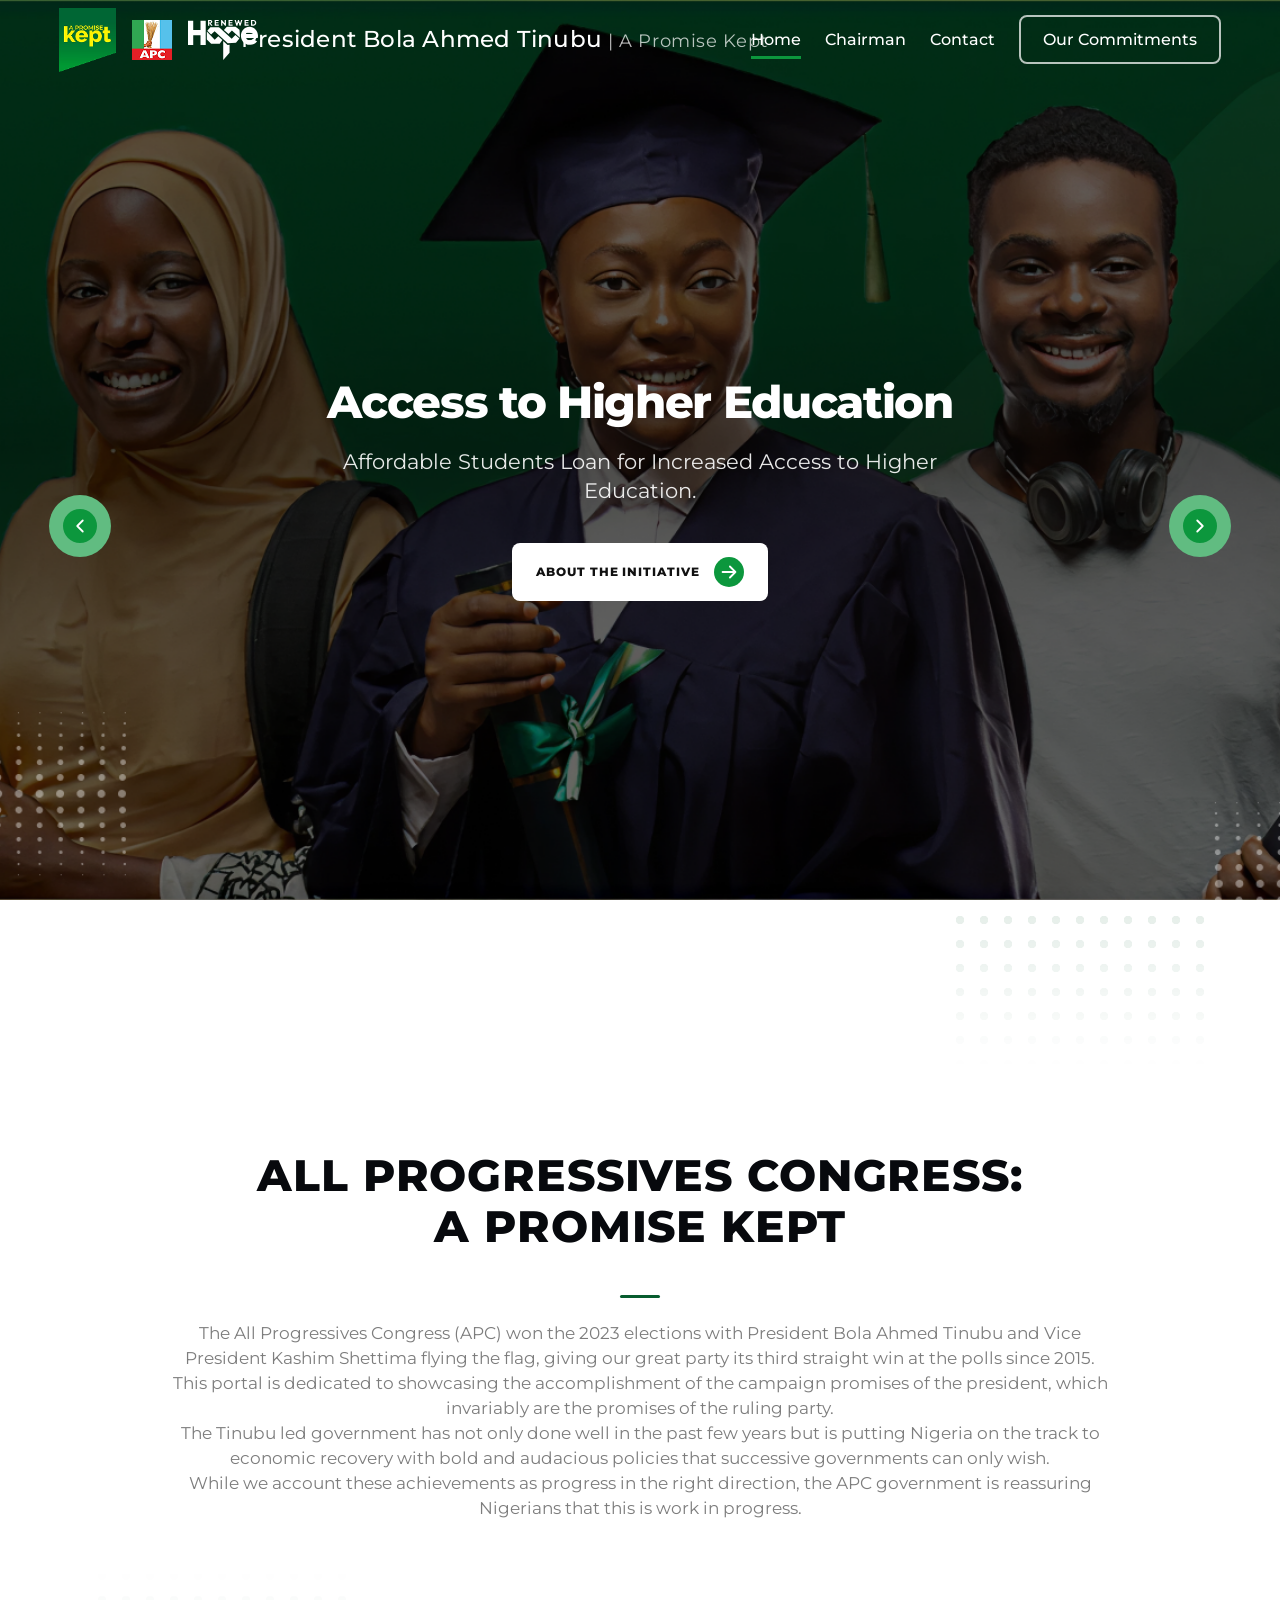
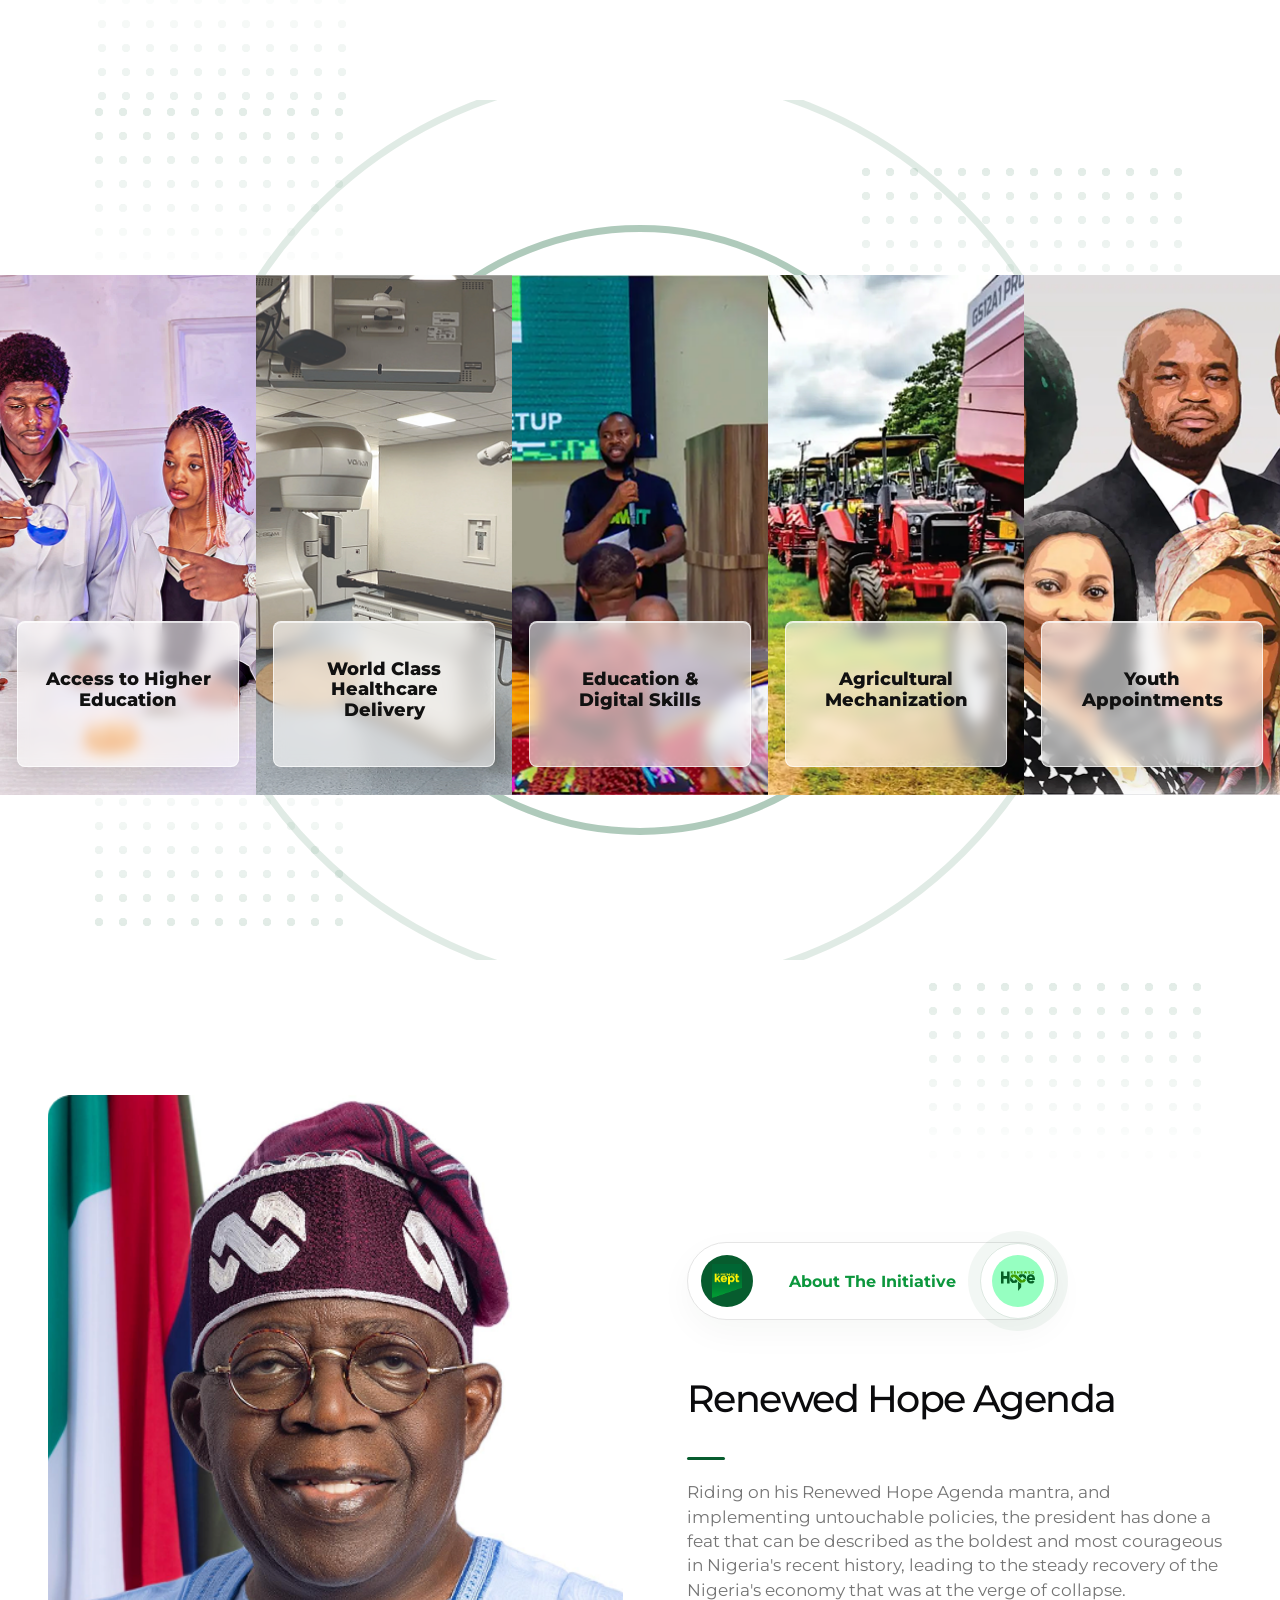
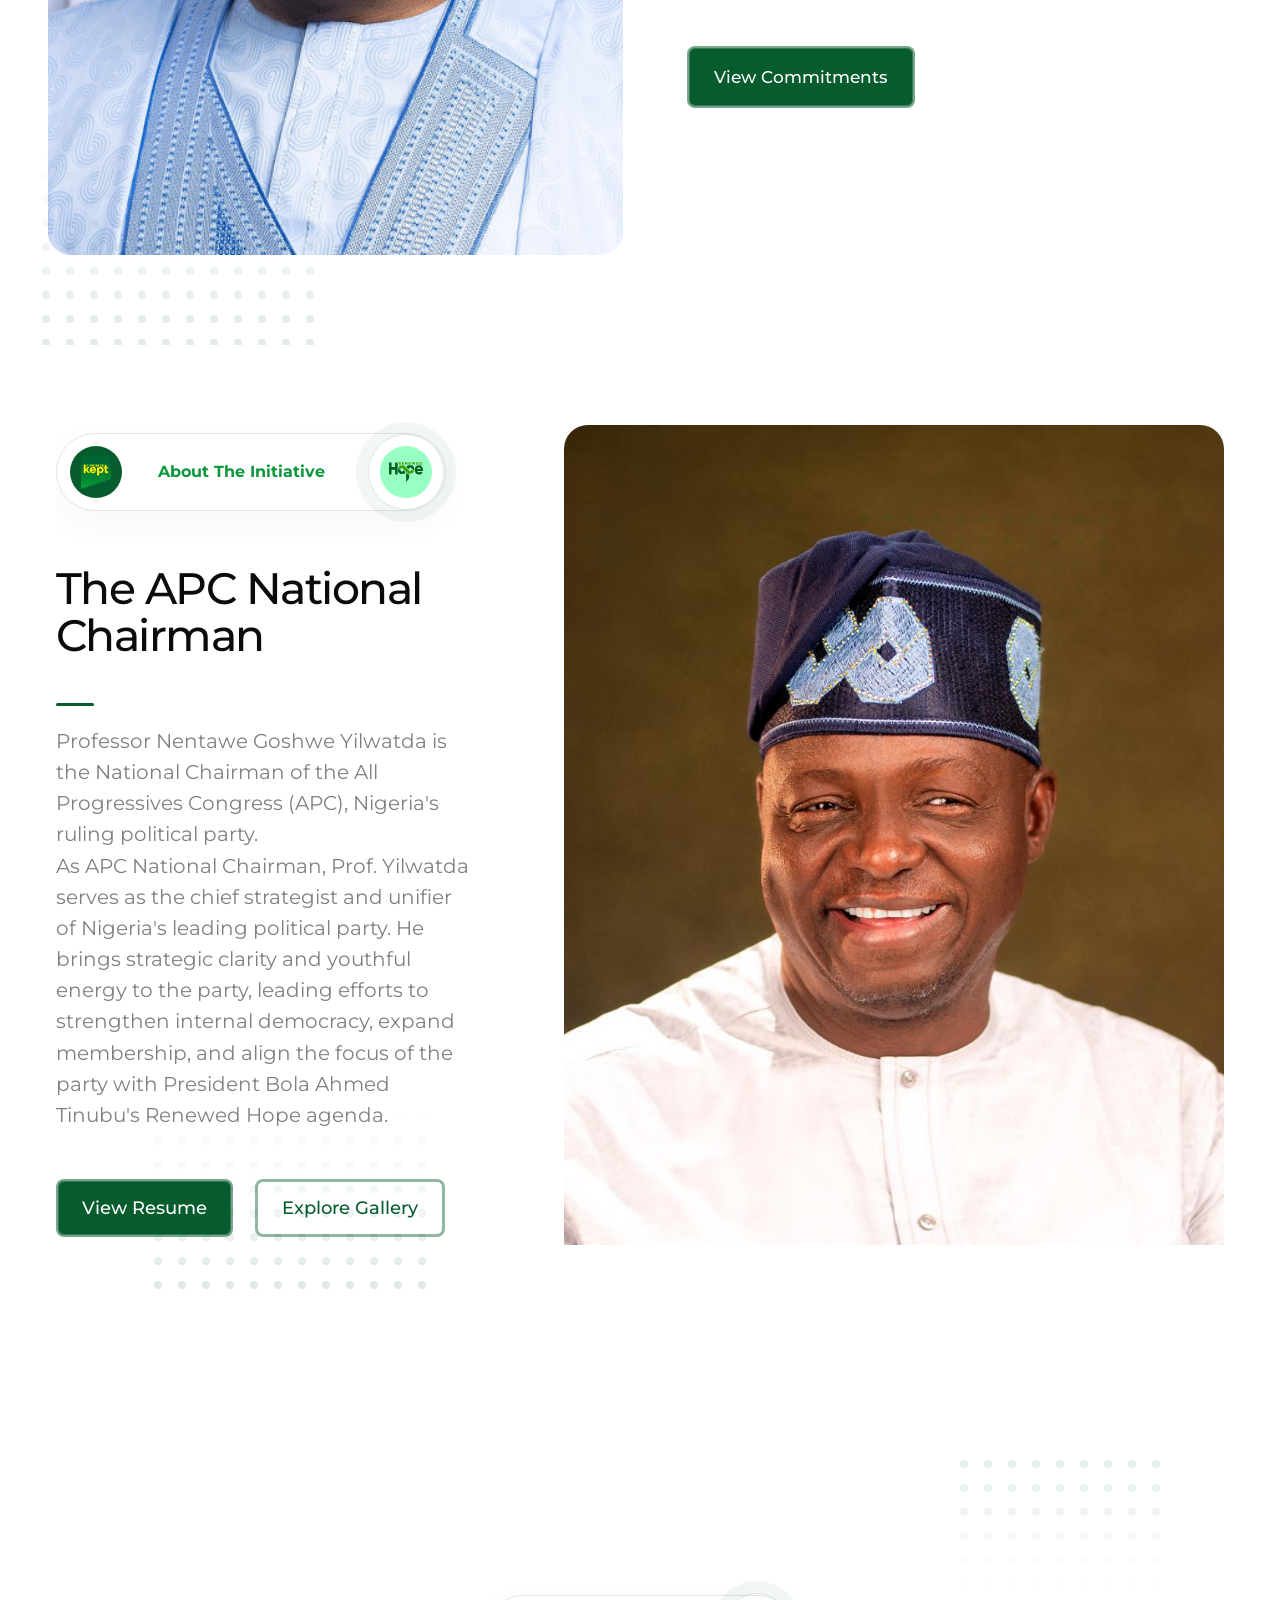
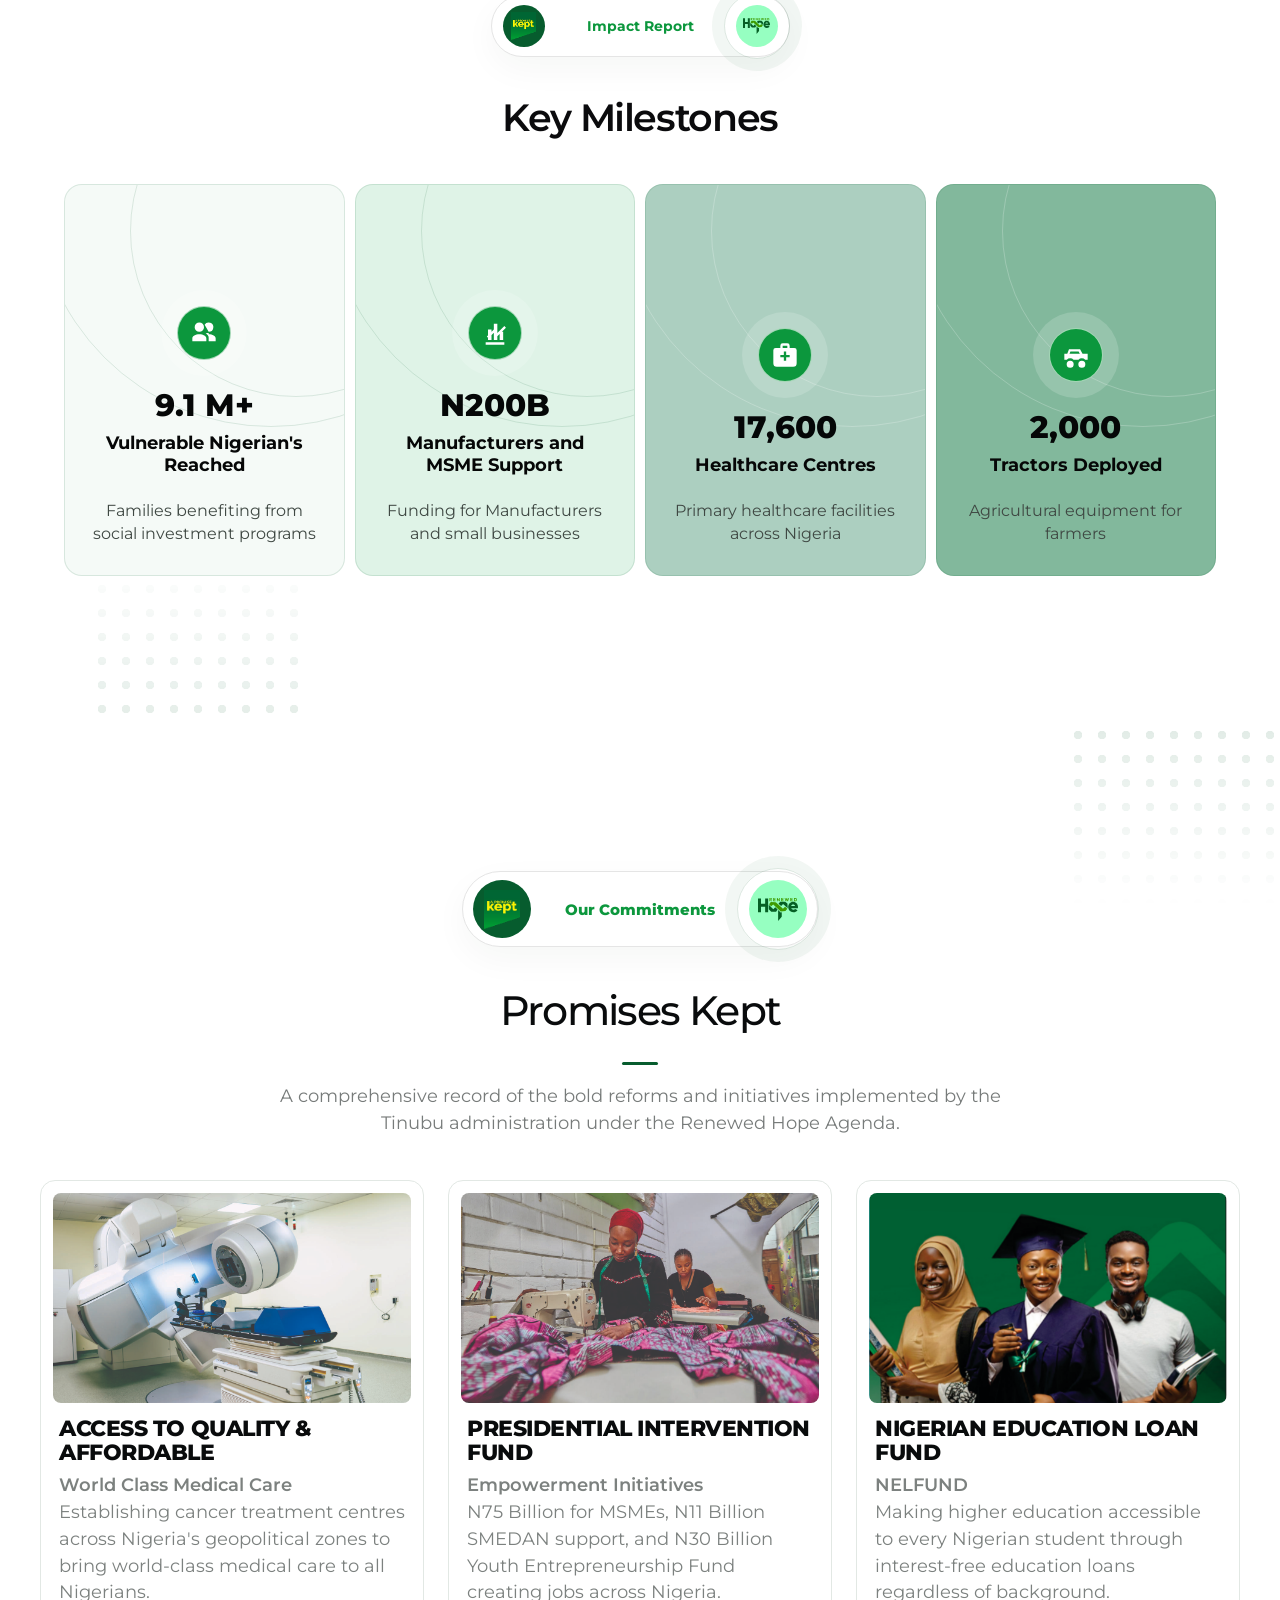
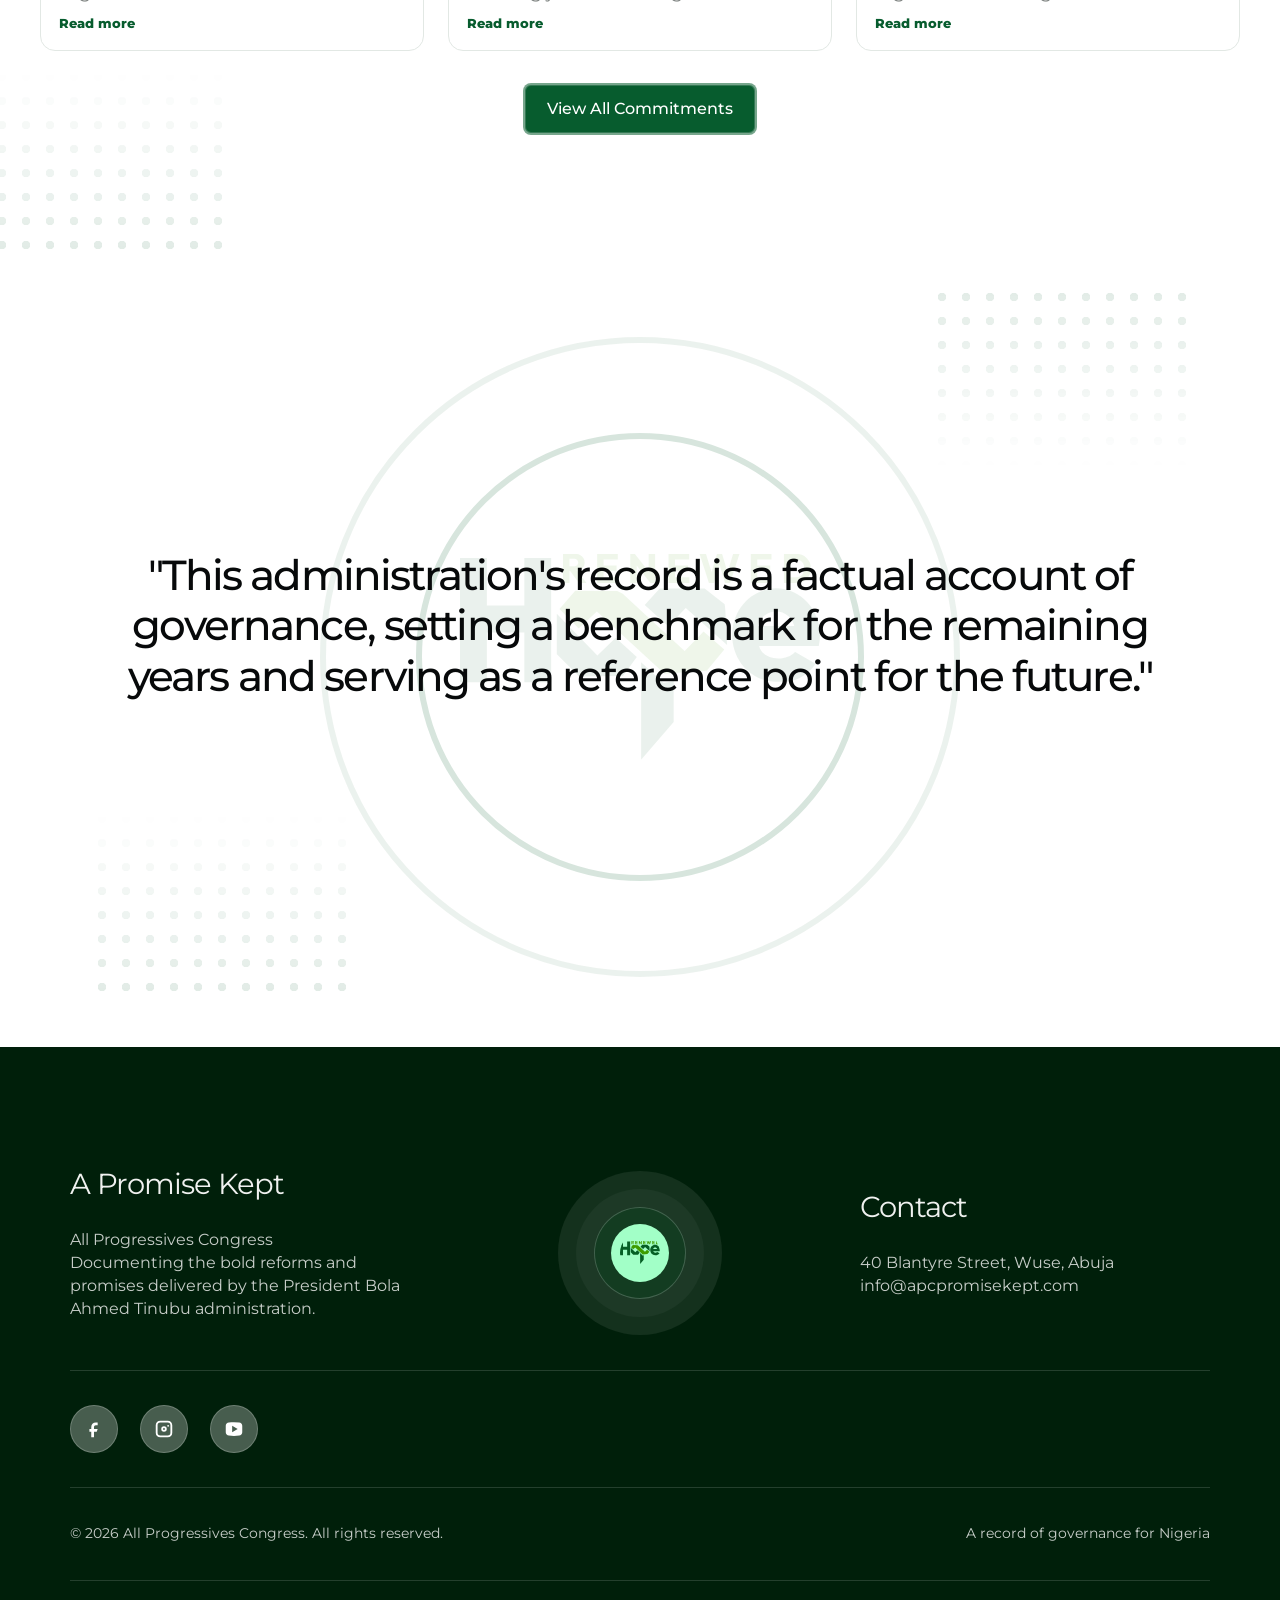
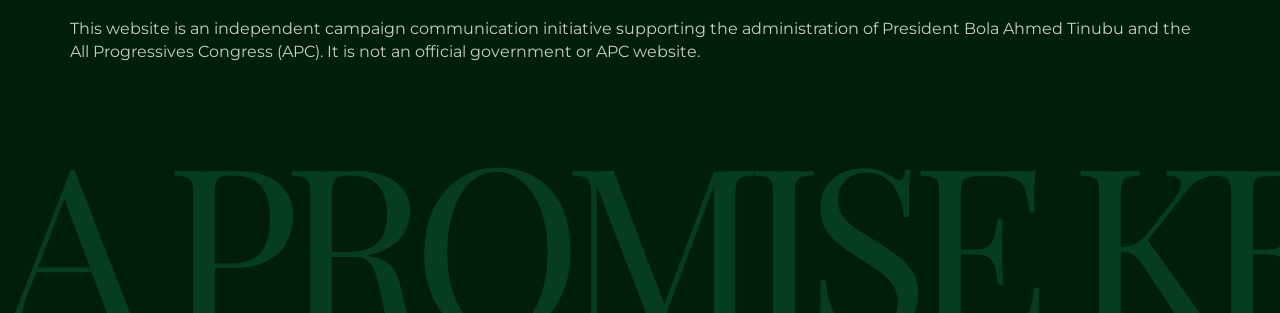
==== index.html @ 850dcc21 "Add cache-busting version query strings to CSS and JS references" ====
<!DOCTYPE html>
<html lang="en">
<head>
  <meta charset="UTF-8">
  <meta name="viewport" content="width=device-width, initial-scale=1.0">
  <title>APC Promise Kept | Tinubu Renewed Hope Agenda</title>
  <meta name="description" content="President Bola Tinubu's Renewed Hope Agenda: documenting APC government reforms, fulfilled campaign promises, and Nigeria governance achievements.">
  <meta name="keywords" content="APC Promise Kept, Renewed Hope Agenda achievements, Tinubu promises kept, APC achievements, Tinubu administration achievements, Bola Tinubu reforms, Nigeria governance achievements, campaign promises fulfilled Nigeria, APC government reforms, progress under Renewed Hope Agenda">
  <meta name="robots" content="index, follow">
  <meta name="author" content="All Progressives Congress">
  <link rel="canonical" href="https://apcpromisekept.com/">
  <meta property="og:type" content="website">
  <meta property="og:site_name" content="APC Promise Kept">
  <meta property="og:title" content="APC Promise Kept | Tinubu Renewed Hope Agenda">
  <meta property="og:description" content="President Bola Tinubu's Renewed Hope Agenda: documenting APC government reforms, fulfilled campaign promises, and Nigeria governance achievements.">
  <meta property="og:url" content="https://apcpromisekept.com/">
  <meta property="og:image" content="https://apcpromisekept.com/assets/images/apromiseimg-1.png">
  <meta name="twitter:card" content="summary_large_image">
  <meta name="twitter:title" content="APC Promise Kept | Tinubu Renewed Hope Agenda">
  <meta name="twitter:description" content="President Bola Tinubu's Renewed Hope Agenda: documenting APC government reforms, fulfilled campaign promises, and Nigeria governance achievements.">
  <meta name="twitter:image" content="https://apcpromisekept.com/assets/images/apromiseimg-1.png">
  <link rel="preconnect" href="https://fonts.googleapis.com">
  <link rel="preconnect" href="https://fonts.gstatic.com" crossorigin>
  <link href="https://fonts.googleapis.com/css2?family=Playfair+Display:wght@700;900&family=Montserrat:wght@400;500;600;700;800;900&display=swap" rel="stylesheet">
  <link rel="icon" type="image/png" href="assets/images/apromiseimg-1.png">
  <link rel="stylesheet" href="styles.css?v=2">
  <script type="application/ld+json">
  {
    "@context": "https://schema.org",
    "@graph": [
      {
        "@type": "Organization",
        "name": "All Progressives Congress",
        "alternateName": "APC",
        "url": "https://apcpromisekept.com",
        "logo": "https://apcpromisekept.com/assets/images/apc-logo-1.png",
        "description": "Nigeria's ruling party implementing the Renewed Hope Agenda under President Bola Ahmed Tinubu.",
        "sameAs": [
          "https://web.facebook.com/profile.php?id=61577460725986",
          "https://www.instagram.com/apcpromisekept/",
          "https://www.youtube.com/@apcpromisekept/videos"
        ]
      },
      {
        "@type": "WebSite",
        "name": "APC Promise Kept",
        "url": "https://apcpromisekept.com",
        "description": "Documenting APC government reforms, Tinubu administration achievements, and progress under the Renewed Hope Agenda."
      }
    ]
  }
  </script>
</head>
<body class="home-page">
  <header class="site-header">
    <a class="brand" href="index.html" aria-label="A Promise Kept home">
      <img src="assets/images/apromiseimg-1.png" alt="A Promise Kept">
      <img src="assets/images/apc-logo-1.png" alt="APC">
      <img src="assets/images/renewed%20hope.svg" alt="Renewed Hope">
    </a>
    <a class="header-title" href="index.html">President Bola Ahmed Tinubu <span>| A Promise Kept</span></a>
    <button class="menu-toggle" type="button" aria-label="Open menu" aria-expanded="false">
      <span></span><span></span><span></span>
    </button>
    <nav class="site-nav" aria-label="Primary navigation">
      <a class="active" href="index.html">Home</a>
      <a href="chairman.html">Chairman</a>
      <a href="contact.html">Contact</a>
      <a class="nav-cta" href="commitments.html">Our Commitments</a>
    </nav>
  </header>

  <main>
    <section class="hero home-hero" aria-label="Featured commitments">
      <div class="slider-track">
        <article class="hero-slide active" data-title="Access to Higher Education" data-subtitle="Affordable Students Loan for Increased Access to Higher Education." data-image="assets/images/slider/slider1.png"></article>
        <article class="hero-slide" data-title="Support for Enterprise Growth" data-subtitle="Expanding economic inclusion through MSME and youth empowerment initiatives." data-image="assets/images/slider/slider2.png"></article>
        <article class="hero-slide" data-title="3MTT" data-subtitle="Generating a pipeline of technical talents with the aim of creating 3 Million jobs to power our digital economy and position Nigeria as a net talent exporter." data-image="assets/images/slider/slider3.png"></article>
        <article class="hero-slide" data-title="National Road Infrastructure" data-subtitle="₦300 billion driving legacy superhighways, 260+ emergency palliatives, and bridge reconstructions across Nigeria." data-image="assets/images/slider/slider4.png"></article>
      </div>
      <button class="slider-arrow slider-prev" type="button" aria-label="Previous slide">
        <svg viewBox="0 0 24 24" aria-hidden="true"><path d="M15 18 9 12l6-6"/></svg>
      </button>
      <button class="slider-arrow slider-next" type="button" aria-label="Next slide">
        <svg viewBox="0 0 24 24" aria-hidden="true"><path d="m9 6 6 6-6 6"/></svg>
      </button>
      <div class="scroll-cue" aria-hidden="true">
        <svg class="scroll-cue-chevron" viewBox="0 0 24 24" aria-hidden="true"><path d="M6 9l6 6 6-6"/></svg>
      </div>

      <div class="hero-slider-content">
        <h1 id="hero-title">Access to Higher Education</h1>
        <p id="hero-subtitle">Affordable Students Loan for Increased Access to Higher Education.</p>
        <a class="hero-glass-link" href="#renewed-hope">
          About the Initiative
          <span class="glass-arrow" aria-hidden="true">
            <svg viewBox="0 0 24 24"><path d="M5 12h14m-6-6 6 6-6 6"/></svg>
          </span>
        </a>
      </div>
    </section>

    <section id="promise-intro" class="promise-intro" aria-labelledby="promise-intro-title">
      <div class="dot-field dot-field-top" aria-hidden="true"></div>
      <div class="dot-field dot-field-bottom" aria-hidden="true"></div>
      <div class="promise-intro-inner">
        <h2 id="promise-intro-title">All Progressives Congress:<br>A Promise Kept</h2>
        <span class="intro-rule" aria-hidden="true"></span>
        <p>The All Progressives Congress (APC) won the 2023 elections with President Bola Ahmed Tinubu and Vice President Kashim Shettima flying the flag, giving our great party its third straight win at the polls since 2015.</p>
        <p>This portal is dedicated to showcasing the accomplishment of the campaign promises of the president, which invariably are the promises of the ruling party.</p>
        <p>The Tinubu led government has not only done well in the past few years but is putting Nigeria on the track to economic recovery with bold and audacious policies that successive governments can only wish.</p>
        <p>While we account these achievements as progress in the right direction, the APC government is reassuring Nigerians that this is work in progress.</p>
      </div>
    </section>

    <section id="focus-areas" class="priority-strip" aria-label="Renewed Hope focus areas">
      <div class="ring-mark ring-mark-outer" aria-hidden="true"></div>
      <div class="ring-mark ring-mark-inner" aria-hidden="true"></div>
      <div class="dot-field list-dot-top-left" aria-hidden="true"></div>
      <div class="dot-field list-dot-top-right" aria-hidden="true"></div>
      <div class="dot-field list-dot-bottom-left" aria-hidden="true"></div>
      <div class="priority-list">
        <a class="priority-panel" href="commitment-detail.html?id=4" aria-label="Open Nigerian Education Loan Fund commitment detail">
          <img src="assets/images/list/1.png" alt="Students in a laboratory" loading="lazy">
          <div class="priority-copy">
            <h3>Access to Higher Education</h3>
          </div>
        </a>
        <a class="priority-panel" href="commitment-detail.html?id=0" aria-label="Open World Class Healthcare Delivery commitment detail">
          <img src="assets/images/list/2.png" alt="Healthcare delivery equipment" loading="lazy">
          <div class="priority-copy">
            <h3>World Class Healthcare Delivery</h3>
          </div>
        </a>
        <a class="priority-panel" href="commitment-detail.html?id=2" aria-label="Open Education and Digital Skills commitment detail">
          <img src="assets/images/list/3.png" alt="Education and digital skills training in Nigeria" loading="lazy">
          <div class="priority-copy">
            <h3>Education & Digital Skills</h3>
          </div>
        </a>
        <a class="priority-panel" href="commitment-detail.html?id=7" aria-label="Open Agricultural Mechanization commitment detail">
          <img src="assets/images/list/4.png" alt="Agricultural equipment" loading="lazy">
          <div class="priority-copy">
            <h3>Agricultural Mechanization</h3>
          </div>
        </a>
        <a class="priority-panel" href="commitment-detail.html?id=2" aria-label="Open Youth Appointments commitment detail">
          <img src="assets/images/list/5.png" alt="Youth appointees illustration" loading="lazy">
          <div class="priority-copy">
            <h3>Youth Appointments</h3>
          </div>
        </a>
      </div>
    </section>

    <section id="renewed-hope" class="intro-section">
      <div class="dot-field intro-dot-top" aria-hidden="true"></div>
      <div class="dot-field intro-dot-bottom" aria-hidden="true"></div>
      <div class="intro-media">
        <img src="assets/images/frame-2087327894.png" alt="President Bola Ahmed Tinubu" loading="lazy">
      </div>
      <div class="intro-copy">
        <div class="initiative-pill">
          <span class="initiative-logo kept-logo"><img src="assets/images/apromiseimg-1.png" alt=""></span>
          <strong>About The Initiative</strong>
          <span class="initiative-logo hope-logo"><img src="assets/images/renewed%20hope.svg" alt=""></span>
        </div>
        <h2>Renewed Hope Agenda</h2>
        <span class="intro-green-rule" aria-hidden="true"></span>
        <p>Riding on his Renewed Hope Agenda mantra, and implementing untouchable policies, the president has done a feat that can be described as the boldest and most courageous in Nigeria's recent history, leading to the steady recovery of the Nigeria's economy that was at the verge of collapse.</p>
        <a class="btn intro-cta" href="commitments.html">View Commitments</a>
      </div>
    </section>

    <section id="chairman" class="chairman-section" aria-labelledby="chairman-title">
      <div class="dot-field chairman-dot-top" aria-hidden="true"></div>
      <div class="dot-field chairman-dot-bottom" aria-hidden="true"></div>
      <div class="chairman-copy">
        <div class="initiative-pill chairman-pill">
          <span class="initiative-logo kept-logo"><img src="assets/images/apromiseimg-1.png" alt=""></span>
          <strong>About The Initiative</strong>
          <span class="initiative-logo hope-logo"><img src="assets/images/renewed%20hope.svg" alt=""></span>
        </div>
        <h2 id="chairman-title">The APC National Chairman</h2>
        <span class="intro-green-rule" aria-hidden="true"></span>
        <p>Professor Nentawe Goshwe Yilwatda is the National Chairman of the All Progressives Congress (APC), Nigeria's ruling political party.</p>
        <p>As APC National Chairman, Prof. Yilwatda serves as the chief strategist and unifier of Nigeria's leading political party. He brings strategic clarity and youthful energy to the party, leading efforts to strengthen internal democracy, expand membership, and align the focus of the party with President Bola Ahmed Tinubu's Renewed Hope agenda.</p>
        <div class="chairman-actions">
          <a class="btn chairman-primary" href="chairman.html">View Resume</a>
          <a class="btn chairman-secondary" href="chairman.html#gallery">Explore Gallery</a>
        </div>
      </div>
      <div class="chairman-media">
        <img src="assets/images/chairman-yilwatda.jpeg" alt="Professor Nentawe Goshwe Yilwatda" loading="lazy">
      </div>
    </section>

    <section id="milestones" class="stats-band" aria-labelledby="milestones-title">
      <div class="dot-field milestone-dot-top" aria-hidden="true"></div>
      <div class="dot-field milestone-dot-bottom" aria-hidden="true"></div>
      <div class="milestone-heading">
        <div class="initiative-pill milestone-pill">
          <span class="initiative-logo kept-logo"><img src="assets/images/apromiseimg-1.png" alt=""></span>
          <strong>Impact Report</strong>
          <span class="initiative-logo hope-logo"><img src="assets/images/renewed%20hope.svg" alt=""></span>
        </div>
        <h2 id="milestones-title">Key Milestones</h2>
      </div>
      <div class="milestone-grid">
        <article class="milestone-card">
          <span class="milestone-icon" aria-hidden="true">
            <svg viewBox="0 0 24 24"><path d="M16 11a4 4 0 1 0-3.46-6M8 11a4 4 0 1 0 0-8 4 4 0 0 0 0 8Zm0 2c-3.31 0-6 1.57-6 3.5V19h12v-2.5C14 14.57 11.31 13 8 13Zm8-1c-.92 0-1.78.13-2.53.36 1.53.82 2.53 2.02 2.53 3.39V19h6v-2.5c0-1.93-2.69-3.5-6-3.5Z"/></svg>
          </span>
          <strong>9.1 M+</strong>
          <h3>Vulnerable Nigerian's Reached</h3>
          <p>Families benefiting from social investment programs</p>
        </article>
        <article class="milestone-card">
          <span class="milestone-icon" aria-hidden="true">
            <svg viewBox="0 0 24 24"><path d="M4 20h16v2H4v-2Zm2-2h3V9H6v9Zm5 0h3V4h-3v14Zm5 0h3v-7h-3v7Zm4-12-6 6-3-3-6 6 1.4 1.4L11 11.8l3 3L21.4 7.4 20 6Z"/></svg>
          </span>
          <strong>N200B</strong>
          <h3>Manufacturers and MSME Support</h3>
          <p>Funding for Manufacturers and small businesses</p>
        </article>
        <article class="milestone-card">
          <span class="milestone-icon" aria-hidden="true">
            <svg viewBox="0 0 24 24"><path d="M20 6h-4V4a2 2 0 0 0-2-2h-4a2 2 0 0 0-2 2v2H4a2 2 0 0 0-2 2v11a3 3 0 0 0 3 3h14a3 3 0 0 0 3-3V8a2 2 0 0 0-2-2ZM10 4h4v2h-4V4Zm6 10h-3v3h-2v-3H8v-2h3V9h2v3h3v2Z"/></svg>
          </span>
          <strong>17,600</strong>
          <h3>Healthcare Centres</h3>
          <p>Primary healthcare facilities across Nigeria</p>
        </article>
        <article class="milestone-card">
          <span class="milestone-icon" aria-hidden="true">
            <svg viewBox="0 0 24 24"><path d="M7 17a3 3 0 1 0 0 6 3 3 0 0 0 0-6Zm10 0a3 3 0 1 0 0 6 3 3 0 0 0 0-6ZM6 7h9.5l2.1 4H22v5h-2.1a4 4 0 0 0-5.8 0H9.9a4 4 0 0 0-5.8 0H2v-5h2.5L6 7Zm1.2 2-.75 2H15.3l-1.05-2H7.2Z"/></svg>
          </span>
          <strong>2,000</strong>
          <h3>Tractors Deployed</h3>
          <p>Agricultural equipment for farmers</p>
        </article>
      </div>
    </section>

    <section id="promises-kept" class="featured-section promises-preview" aria-labelledby="promises-title">
      <div class="dot-field promises-dot-top" aria-hidden="true"></div>
      <div class="dot-field promises-dot-bottom" aria-hidden="true"></div>
      <div class="section-heading promises-heading">
        <div class="initiative-pill promises-pill" aria-label="Our Commitments">
          <span class="pill-logo kept-logo"><img src="assets/images/apromiseimg-1.png" alt=""></span>
          <strong>Our Commitments</strong>
          <span class="pill-logo hope-logo"><img src="assets/images/renewed%20hope.svg" alt=""></span>
        </div>
        <h2 id="promises-title">Promises Kept</h2>
        <span class="intro-green-rule" aria-hidden="true"></span>
        <p>A comprehensive record of the bold reforms and initiatives implemented by the Tinubu administration under the Renewed Hope Agenda.</p>
      </div>
      <div class="feature-grid promises-grid" id="home-feature-grid"></div>
      <div class="section-center">
        <a class="btn promises-cta" href="commitments.html">View All Commitments</a>
      </div>
    </section>

    <section class="quote-band" aria-label="Governance record quote">
      <div class="dot-field quote-dot-top" aria-hidden="true"></div>
      <div class="dot-field quote-dot-bottom" aria-hidden="true"></div>
      <div class="quote-rings" aria-hidden="true"></div>
      <img class="quote-watermark" src="assets/images/renewed%20hope.svg" alt="" loading="lazy">
      <blockquote>"This administration's record is a factual account of governance, setting a benchmark for the remaining years and serving as a reference point for the future."</blockquote>
    </section>
  </main>

  <footer class="site-footer">
    <div class="footer-content">
      <div class="footer-top">
        <div class="footer-brand">
          <h3>A Promise Kept</h3>
          <p>All Progressives Congress<br>Documenting the bold reforms and promises delivered by the President Bola Ahmed Tinubu administration.</p>
        </div>
        <div class="footer-emblem" aria-hidden="true">
          <span><img src="assets/images/renewed%20hope.svg" alt=""></span>
        </div>
        <div class="footer-contact">
          <h3>Contact</h3>
          <p>40 Blantyre Street, Wuse, Abuja<br><a href="mailto:info@apcpromisekept.com">info@apcpromisekept.com</a></p>
        </div>
      </div>
      <div class="footer-socials" aria-label="Social links">
        <a href="https://web.facebook.com/profile.php?id=61577460725986" target="_blank" rel="noopener noreferrer" aria-label="Facebook"><svg viewBox="0 0 24 24" aria-hidden="true"><path d="M14 8h2V5h-2c-3 0-5 2-5 5v2H7v3h2v6h3v-6h3l1-3h-4v-2c0-1 .7-2 2-2Z"/></svg></a>
        <a href="https://www.instagram.com/apcpromisekept/" target="_blank" rel="noopener noreferrer" aria-label="Instagram"><svg viewBox="0 0 24 24" aria-hidden="true"><path d="M8 3h8c3 0 5 2 5 5v8c0 3-2 5-5 5H8c-3 0-5-2-5-5V8c0-3 2-5 5-5Zm0 2c-2 0-3 1-3 3v8c0 2 1 3 3 3h8c2 0 3-1 3-3V8c0-2-1-3-3-3H8Zm4 4a3 3 0 1 1 0 6 3 3 0 0 1 0-6Zm0 2a1 1 0 1 0 0 2 1 1 0 0 0 0-2Zm4.5-3.5a1 1 0 1 1 0 2 1 1 0 0 1 0-2Z"/></svg></a>
        <a href="https://www.youtube.com/@apcpromisekept/videos" target="_blank" rel="noopener noreferrer" aria-label="YouTube"><svg viewBox="0 0 24 24" aria-hidden="true"><path d="M21 8.5c0-2-1.5-3.5-3.4-3.7A52 52 0 0 0 12 4.5c-2 0-3.9.1-5.6.3C4.5 5 3 6.5 3 8.5v7c0 2 1.5 3.5 3.4 3.7 1.7.2 3.6.3 5.6.3s3.9-.1 5.6-.3c1.9-.2 3.4-1.7 3.4-3.7v-7ZM10 15.5v-7l6 3.5-6 3.5Z"/></svg></a>
      </div>
      <div class="footer-bottom">
        <p>&copy; 2026 All Progressives Congress. All rights reserved.</p>
        <p>A record of governance for Nigeria</p>
      </div>
      <p class="disclaimer">This website is an independent campaign communication initiative supporting the administration of President Bola Ahmed Tinubu and the All Progressives Congress (APC). It is not an official government or APC website.</p>
    </div>
    <span class="footer-watermark" aria-hidden="true">A Promise Kept</span>
  </footer>

  <script src="script.js?v=2"></script>
</body>
</html>
---- styles.css ----
:root {
  --green-950: #002f17;
  --green-900: #003b1d;
  --green-800: #075c2e;
  --green-600: #0c973d;
  --green-500: #20b651;
  --red: #e92320;
  --blue: #75c4ea;
  --ink: #10251c;
  --muted: #68756f;
  --line: #e6ece8;
  --soft: #f4f8f5;
  --white: #ffffff;
  --display: "Playfair Display", Georgia, serif;
  --sans: "Montserrat", Arial, sans-serif;
}

* {
  box-sizing: border-box;
}

html {
  scroll-behavior: smooth;
}

body {
  margin: 0;
  background: var(--white);
  color: var(--ink);
  font-family: var(--sans);
  overflow-x: hidden;
}

a {
  color: inherit;
  text-decoration: none;
}

img {
  max-width: 100%;
  height: auto;
}

.site-header {
  position: fixed;
  top: 0;
  left: 0;
  right: 0;
  z-index: 50;
  min-height: 80px;
  padding: 0 4.6vw;
  display: grid;
  grid-template-columns: auto minmax(260px, 1fr) auto;
  align-items: center;
  gap: 20px;
  background: rgba(255, 255, 255, 0.98);
  border-bottom: 1px solid transparent;
  transition: min-height 220ms ease, background 220ms ease, box-shadow 220ms ease, border-color 220ms ease;
}

.home-page .site-header:not(.is-scrolled):not(.menu-open) {
  background: transparent;
  border-bottom-color: transparent;
  box-shadow: none;
}

.home-page .site-header:not(.is-scrolled):not(.menu-open) .brand img:last-child {
  filter: brightness(0) invert(1);
}

.site-header.is-scrolled,
.site-header.menu-open {
  min-height: 68px;
  border-bottom-color: var(--line);
  box-shadow: 0 18px 45px rgba(12, 36, 24, 0.1);
  backdrop-filter: blur(16px);
}

.brand {
  display: flex;
  align-items: center;
  gap: 16px;
  flex: 0 0 auto;
}

.brand img:first-child {
  height: 64px;
  width: auto;
  transition: height 220ms ease;
}

.brand img:last-child {
  height: 40px;
  width: auto;
  transition: height 220ms ease, filter 220ms ease;
}

.brand img:nth-child(2) {
  width: 40px;
  height: 40px;
  object-fit: contain;
}

.site-header.is-scrolled .brand img:first-child {
  height: 48px;
}

.site-header.is-scrolled .brand img:last-child {
  height: 28px;
}

.header-title {
  justify-self: center;
  color: var(--white);
  font-size: clamp(18px, 1.8vw, 25px);
  font-weight: 500;
  letter-spacing: 0.01em;
  line-height: 1;
  white-space: nowrap;
  transition: color 220ms ease, font-size 220ms ease;
}

.header-title span {
  color: rgba(255, 255, 255, 0.72);
  font-size: 0.76em;
  font-weight: 400;
  letter-spacing: 0.03em;
}

.site-header.is-scrolled .header-title,
body:not(.home-page) .header-title,
.site-header.menu-open .header-title {
  color: #111;
  font-size: clamp(15px, 1.55vw, 24px);
  font-weight: 900;
  letter-spacing: 0.08em;
  text-transform: uppercase;
}

.site-header.is-scrolled .header-title span,
body:not(.home-page) .header-title span,
.site-header.menu-open .header-title span {
  color: #888;
  font-size: 0.62em;
  letter-spacing: 0.22em;
}

.site-nav {
  display: flex;
  align-items: center;
  justify-self: end;
  gap: 24px;
  color: #fff;
  font-size: 16px;
  font-weight: 500;
  letter-spacing: 0;
  text-transform: none;
  transition: color 220ms ease;
}

.site-header.is-scrolled .site-nav,
body:not(.home-page) .site-nav,
.site-header.menu-open .site-nav {
  color: #314039;
  font-size: 13px;
  font-weight: 800;
  letter-spacing: 0.04em;
  text-transform: uppercase;
}

.site-nav a {
  position: relative;
  padding: 10px 0;
}

.site-nav a::after {
  content: "";
  position: absolute;
  left: 0;
  right: 0;
  bottom: 0;
  height: 3px;
  background: var(--green-600);
  transform: scaleX(0);
  transform-origin: left;
  transition: transform 180ms ease;
}

.site-nav a:hover::after,
.site-nav a.active::after {
  transform: scaleX(1);
}

.site-nav .nav-cta {
  padding: 13px 22px;
  border: 2px solid rgba(255, 255, 255, 0.72);
  border-radius: 8px;
  color: #fff;
}

.site-nav .nav-cta::after {
  display: none;
}

.site-header.is-scrolled .site-nav .nav-cta,
body:not(.home-page) .site-nav .nav-cta,
.site-header.menu-open .site-nav .nav-cta {
  border-color: var(--green-600);
  color: var(--green-800);
}

.commitments-page .site-header,
.detail-page .site-header,
.chairman-page .site-header,
.contact-page .site-header {
  min-height: 80px;
  grid-template-columns: auto minmax(0, 1fr) auto;
  padding: 0 4.6vw;
  background: #fff;
  border-bottom-color: transparent;
  box-shadow: none;
}

.commitments-page .brand img:first-child,
.detail-page .brand img:first-child,
.chairman-page .brand img:first-child,
.contact-page .brand img:first-child {
  height: 64px;
  width: auto;
}

.commitments-page .brand img:nth-child(2),
.detail-page .brand img:nth-child(2),
.chairman-page .brand img:nth-child(2),
.contact-page .brand img:nth-child(2) {
  width: 40px;
  height: 40px;
}

.commitments-page .brand img:last-child,
.detail-page .brand img:last-child,
.chairman-page .brand img:last-child,
.contact-page .brand img:last-child {
  height: 40px;
  width: auto;
}

.commitments-page .header-title,
.detail-page .header-title,
.chairman-page .header-title,
.contact-page .header-title {
  display: block;
  color: #111;
  font-size: clamp(11px, 0.95vw, 14px);
  font-weight: 700;
  letter-spacing: 0.05em;
  text-align: center;
  text-transform: uppercase;
  overflow: hidden;
  text-overflow: ellipsis;
  white-space: nowrap;
}

body.commitments-page .site-nav,
body.detail-page .site-nav,
body.chairman-page .site-nav,
body.contact-page .site-nav {
  gap: 28px;
  color: #1c2a26;
  font-size: 16px;
  font-weight: 900;
  letter-spacing: 0.06em;
  text-transform: uppercase;
}

body.commitments-page .site-nav .nav-cta,
body.detail-page .site-nav .nav-cta,
body.chairman-page .site-nav .nav-cta,
body.contact-page .site-nav .nav-cta {
  display: inline-flex;
  align-items: center;
  justify-content: center;
  min-width: 0;
  min-height: 42px;
  padding: 0 16px;
  border: 2px solid var(--green-600);
  border-radius: 8px;
  background: transparent;
  color: var(--green-800);
  box-shadow: none;
}

body.commitments-page .site-nav a:not(.nav-cta)::after,
body.detail-page .site-nav a:not(.nav-cta)::after,
body.chairman-page .site-nav a:not(.nav-cta)::after,
body.contact-page .site-nav a:not(.nav-cta)::after {
  height: 3px;
  background: var(--green-600);
  transform: scaleX(0);
}

body.commitments-page .site-nav a:not(.nav-cta):hover::after,
body.commitments-page .site-nav a:not(.nav-cta).active::after,
body.detail-page .site-nav a:not(.nav-cta):hover::after,
body.detail-page .site-nav a:not(.nav-cta).active::after,
body.chairman-page .site-nav a:not(.nav-cta):hover::after,
body.chairman-page .site-nav a:not(.nav-cta).active::after,
body.contact-page .site-nav a:not(.nav-cta):hover::after,
body.contact-page .site-nav a:not(.nav-cta).active::after {
  transform: scaleX(1);
}

.menu-toggle {
  display: none;
  width: 44px;
  height: 44px;
  border: 0;
  background: var(--green-900);
  border-radius: 6px;
  padding: 11px;
}

.menu-toggle span {
  display: block;
  height: 2px;
  margin: 5px 0;
  background: #fff;
}

.hero,
.page-hero {
  position: relative;
  min-height: 100vh;
  overflow: hidden;
  background: var(--green-950);
}

.page-hero {
  padding-top: 80px;
}

.hero-bg {
  position: absolute;
  inset: 0;
  width: 100%;
  height: 100%;
  object-fit: cover;
}

.page-hero::after {
  content: "";
  position: absolute;
  inset: 0;
  background:
    linear-gradient(90deg, rgba(0, 36, 18, 0.92), rgba(0, 48, 24, 0.55) 48%, rgba(0, 0, 0, 0.18)),
    linear-gradient(180deg, rgba(0, 0, 0, 0.08), rgba(0, 0, 0, 0.28));
}

.slider-track,
.hero-slide {
  position: absolute;
  inset: 0;
}

.hero-slide {
  opacity: 0;
  background-position: center;
  background-size: cover;
  transition: opacity 650ms ease;
}

.hero-slide.active {
  opacity: 1;
}

.hero-slider-content {
  position: relative;
  z-index: 1;
  width: min(860px, calc(100% - 40px));
  min-height: 100vh;
  margin: 0 auto;
  display: flex;
  flex-direction: column;
  align-items: center;
  justify-content: center;
  color: #fff;
  text-align: center;
  padding-top: 80px;
}

.hero-slider-content h1 {
  margin: 0;
  font-family: var(--sans);
  font-size: clamp(34px, 3.5vw, 52px);
  font-weight: 800;
  line-height: 1.05;
  letter-spacing: -0.03em;
}

.page-hero h1 {
  margin: 0;
  font-family: var(--display);
  font-size: clamp(54px, 7vw, 112px);
  line-height: 0.9;
  letter-spacing: 0;
}

.hero-slider-content p {
  max-width: 660px;
  margin: 22px 0 0;
  color: rgba(255, 255, 255, 0.9);
  font-size: 21px;
  line-height: 1.35;
}

.page-hero p {
  max-width: 660px;
  margin: 26px 0 0;
  color: rgba(255, 255, 255, 0.86);
  font-size: 18px;
  line-height: 1.8;
}

.btn {
  display: inline-flex;
  align-items: center;
  justify-content: center;
  min-height: 50px;
  padding: 0 24px;
  border-radius: 6px;
  font-size: 13px;
  font-weight: 900;
  letter-spacing: 0.05em;
  text-transform: uppercase;
}

.btn.primary {
  background: var(--green-500);
  color: #fff;
}

.btn.ghost {
  border: 1px solid rgba(255, 255, 255, 0.42);
  color: #fff;
}

.hero-glass-link {
  display: inline-flex;
  align-items: center;
  gap: 14px;
  margin-top: 38px;
  padding: 14px 24px;
  border-radius: 8px;
  background: #fff;
  color: #111;
  font-size: 12px;
  font-weight: 800;
  letter-spacing: 0.08em;
  text-transform: uppercase;
}

.glass-arrow {
  display: grid;
  width: 30px;
  height: 30px;
  place-items: center;
  border-radius: 50%;
  background: var(--green-600);
  color: #fff;
  flex-shrink: 0;
}

.glass-arrow svg,
.slider-arrow svg {
  width: 22px;
  height: 22px;
  fill: none;
  stroke: currentColor;
  stroke-width: 2;
  stroke-linecap: round;
  stroke-linejoin: round;
}

.slider-arrow {
  position: absolute;
  top: 55%;
  z-index: 2;
  display: grid;
  width: 62px;
  height: 62px;
  place-items: center;
  border: 14px solid rgba(255, 255, 255, 0.35);
  border-radius: 50%;
  background: var(--green-600);
  color: #fff;
  cursor: pointer;
}

.slider-prev {
  left: 3.8vw;
}

.slider-next {
  right: 3.8vw;
}

.promise-intro {
  position: relative;
  scroll-margin-top: 80px;
  overflow: hidden;
  min-height: 800px;
  display: grid;
  place-items: center;
  padding: 185px 24px 115px;
  background: #fff;
}

.promise-intro-inner {
  position: relative;
  z-index: 1;
  width: min(980px, 100%);
  margin: 0 auto;
  text-align: center;
}

.promise-intro h2 {
  margin: 0;
  color: #07090d;
  font-family: var(--sans);
  font-size: clamp(32px, 3.4vw, 48px);
  font-weight: 800;
  line-height: 1.18;
  letter-spacing: 0.02em;
  text-transform: uppercase;
}

.intro-rule {
  display: block;
  width: 40px;
  height: 3px;
  margin: 42px auto 22px;
  border-radius: 999px;
  background: var(--green-800);
}

.promise-intro p {
  max-width: 940px;
  margin: 0 auto;
  color: #7d7d7d;
  font-size: clamp(17px, 1.35vw, 23px);
  font-weight: 400;
  line-height: 1.45;
}

.tinubu-pill {
  display: inline-grid;
  grid-template-columns: auto 1fr auto;
  align-items: center;
  gap: 18px;
  min-width: 360px;
  margin-top: 46px;
  padding: 10px 10px 10px 12px;
  border: 1px solid #e6e6e6;
  border-radius: 999px;
  background: #fff;
  box-shadow: 0 12px 30px rgba(16, 37, 28, 0.04);
  text-align: left;
}

.tinubu-avatar {
  width: 54px;
  height: 54px;
  border-radius: 50%;
  object-fit: cover;
  object-position: center top;
}

.tinubu-pill strong,
.tinubu-pill small {
  display: block;
}

.tinubu-pill strong {
  color: #111;
  font-size: 22px;
  font-weight: 500;
  line-height: 1.1;
}

.tinubu-pill small {
  margin-top: 5px;
  color: #848484;
  font-size: 16px;
  font-weight: 500;
  letter-spacing: 0.02em;
  text-transform: uppercase;
}

.hope-orb {
  display: grid;
  width: 64px;
  height: 64px;
  place-items: center;
  border: 1px solid #dff4e8;
  border-radius: 50%;
  background: radial-gradient(circle, #c9ffd9 0 43%, rgba(214, 255, 228, 0.55) 44% 62%, rgba(214, 255, 228, 0.22) 63% 100%);
}

.hope-orb img {
  width: 40px;
}

.dot-field {
  position: absolute;
  width: 260px;
  height: 210px;
  opacity: 0.5;
  background-image: radial-gradient(circle, rgba(7, 92, 46, 0.24) 0 4px, transparent 4.5px);
  background-size: 24px 24px;
  pointer-events: none;
}

.dot-field-top {
  top: -16px;
  right: 5.6vw;
  mask-image: linear-gradient(180deg, #000 0%, transparent 88%);
}

.dot-field-bottom {
  bottom: -50px;
  left: 7vw;
  mask-image: linear-gradient(0deg, #000 0%, transparent 86%);
}

.priority-strip {
  position: relative;
  overflow: hidden;
  min-height: 860px;
  display: grid;
  place-items: center;
  padding: 165px 0 155px;
  background: #fff;
}

.priority-list {
  position: relative;
  z-index: 2;
  width: 100%;
  display: grid;
  grid-template-columns: repeat(5, minmax(0, 1fr));
  scrollbar-width: none;
  -ms-overflow-style: none;
}

.priority-list::-webkit-scrollbar {
  display: none;
}

.priority-panel {
  position: relative;
  min-height: 520px;
  overflow: hidden;
}

.priority-panel img {
  width: 100%;
  height: 100%;
  min-height: 520px;
  display: block;
  object-fit: cover;
  transition: transform 400ms ease;
}

.priority-panel:hover img {
  transform: scale(1.05);
}

.priority-panel:hover .priority-copy {
  background: rgba(255, 255, 255, 0.76);
}

.priority-copy {
  position: absolute;
  left: 6.5%;
  right: 6.5%;
  bottom: 28px;
  min-height: 146px;
  display: flex;
  flex-direction: column;
  justify-content: center;
  padding: 16px 18px;
  border: 1px solid rgba(255, 255, 255, 0.68);
  border-radius: 8px;
  background: rgba(255, 255, 255, 0.58);
  box-shadow: inset 0 1px 0 rgba(255, 255, 255, 0.65), 0 12px 28px rgba(0, 0, 0, 0.12);
  text-align: center;
  backdrop-filter: blur(7px);
}

.priority-copy h3 {
  margin: 0 0 9px;
  color: #111;
  font-family: var(--sans);
  font-size: clamp(18px, 1.35vw, 24px);
  font-weight: 800;
  line-height: 1.12;
}

.priority-copy p {
  margin: 0;
  color: #303030;
  font-size: clamp(14px, 1vw, 18px);
  line-height: 1.32;
}

.ring-mark {
  position: absolute;
  left: 50%;
  top: 50%;
  border: 7px solid rgba(7, 92, 46, 0.16);
  border-radius: 50%;
  transform: translate(-50%, -50%);
  pointer-events: none;
}

.ring-mark-outer {
  width: 920px;
  height: 920px;
  border-color: rgba(7, 92, 46, 0.12);
}

.ring-mark-inner {
  width: 610px;
  height: 610px;
  border-color: rgba(7, 92, 46, 0.32);
}

.list-dot-top-left {
  top: 0;
  left: 6.8vw;
  mask-image: linear-gradient(180deg, #000 0%, transparent 86%);
}

.list-dot-top-right {
  top: 60px;
  right: 7.5vw;
  width: 330px;
  height: 230px;
  mask-image: linear-gradient(180deg, #000 0%, transparent 88%);
}

.list-dot-bottom-left {
  bottom: 32px;
  left: 6.8vw;
  mask-image: linear-gradient(0deg, #000 0%, transparent 88%);
}


.intro-section {
  position: relative;
  scroll-margin-top: 80px;
  width: min(1510px, calc(100% - 96px));
  margin: 135px auto 130px;
  display: grid;
  grid-template-columns: minmax(420px, 575px) minmax(0, 760px);
  gap: clamp(52px, 5vw, 96px);
  align-items: center;
}

.intro-media img {
  display: block;
  width: 100%;
  min-height: 760px;
  border-radius: 20px;
  box-shadow: none;
  object-fit: cover;
  object-position: center top;
}

.section-label {
  display: inline-flex;
  color: var(--green-600);
  font-size: 12px;
  font-weight: 900;
  letter-spacing: 0.12em;
  text-transform: uppercase;
}

.section-label.red {
  color: var(--red);
}

.intro-copy h2 {
  margin: 58px 0 0;
  color: #0b0b0d;
  font-family: var(--sans);
  font-size: clamp(36px, 3vw, 50px);
  font-weight: 500;
  line-height: 1.08;
  letter-spacing: -0.04em;
  white-space: nowrap;
}

.section-heading h2 {
  margin: 14px 0 0;
  font-family: var(--display);
  color: var(--ink);
  font-size: clamp(34px, 4vw, 58px);
  line-height: 0.96;
}

.intro-copy p {
  max-width: 760px;
  margin: 20px 0 0;
  color: #747474;
  font-size: clamp(17px, 1.2vw, 22px);
  font-weight: 400;
  line-height: 1.43;
}

.section-heading p {
  color: var(--muted);
  font-size: 16px;
  line-height: 1.9;
}

.intro-green-rule {
  display: block;
  width: 38px;
  height: 3px;
  margin-top: 38px;
  border-radius: 999px;
  background: var(--green-800);
}

.initiative-pill {
  position: relative;
  display: inline-grid;
  grid-template-columns: auto 1fr auto;
  align-items: center;
  gap: 36px;
  min-width: 340px;
  padding: 12px 13px;
  border: 1px solid #e5e5e5;
  border-radius: 999px;
  background: #fff;
  box-shadow: 0 12px 34px rgba(19, 41, 29, 0.04);
}

.initiative-pill strong {
  color: var(--green-600);
  font-size: 16px;
  font-weight: 700;
  white-space: nowrap;
}

.initiative-logo {
  position: relative;
  display: grid;
  width: 52px;
  height: 52px;
  place-items: center;
  border-radius: 50%;
}

.initiative-logo img {
  position: relative;
  z-index: 1;
  max-width: 34px;
  max-height: 34px;
  object-fit: contain;
}

.pill-logo {
  position: relative;
  display: grid;
  width: 58px;
  height: 58px;
  place-items: center;
  border-radius: 50%;
  flex: 0 0 auto;
}

.pill-logo img {
  position: relative;
  z-index: 1;
  display: block;
  width: 68%;
  height: 68%;
  object-fit: contain;
}

.kept-logo {
  background: var(--green-800);
}

.hope-logo {
  background: #96ffc1;
}

.hope-logo::before {
  content: "";
  position: absolute;
  z-index: 0;
  inset: -12px;
  border: 1px solid rgba(7, 92, 46, 0.14);
  border-radius: 50%;
  box-shadow: 0 0 0 12px rgba(7, 92, 46, 0.05);
  pointer-events: none;
}

.intro-cta {
  margin-top: 44px;
  min-height: 62px;
  padding: 0 25px;
  border: 2px solid rgba(255, 255, 255, 0.45);
  border-radius: 8px;
  background: var(--green-800);
  color: #fff;
  font-size: 17px;
  font-weight: 500;
  letter-spacing: 0;
  text-transform: none;
  box-shadow: inset 0 0 0 1px rgba(255, 255, 255, 0.18);
}

.intro-dot-top {
  top: -120px;
  right: 2.4vw;
  width: 280px;
  height: 220px;
  mask-image: linear-gradient(180deg, #000 0%, transparent 88%);
}

.intro-dot-bottom {
  left: -14px;
  bottom: -90px;
  width: 280px;
  height: 230px;
  mask-image: linear-gradient(0deg, #000 0%, transparent 86%);
}

.chairman-section {
  position: relative;
  scroll-margin-top: 80px;
  overflow: hidden;
  width: min(1720px, calc(100% - 112px));
  margin: 115px auto 135px;
  display: grid;
  grid-template-columns: minmax(0, 1fr) minmax(430px, 660px);
  gap: clamp(64px, 7vw, 150px);
  align-items: center;
  padding: 40px 0 70px;
}

.chairman-copy {
  max-width: 950px;
}

.chairman-pill {
  margin-bottom: 58px;
}

.chairman-copy h2 {
  margin: 0;
  color: #0b0b0d;
  font-family: var(--sans);
  font-size: clamp(36px, 3.4vw, 54px);
  font-weight: 500;
  line-height: 1.08;
  letter-spacing: -0.035em;
}

.chairman-copy .intro-green-rule {
  margin-top: 44px;
  margin-bottom: 20px;
}

.chairman-copy p {
  margin: 0;
  color: #838383;
  font-size: clamp(18px, 1.35vw, 26px);
  line-height: 1.43;
}

.chairman-actions {
  display: flex;
  flex-wrap: wrap;
  gap: 24px;
  margin-top: 48px;
}

.chairman-primary,
.chairman-secondary {
  min-height: 58px;
  padding: 0 24px;
  border-radius: 8px;
  font-size: 18px;
  font-weight: 500;
  letter-spacing: 0;
  text-transform: none;
}

.chairman-primary {
  border: 2px solid rgba(255, 255, 255, 0.45);
  background: var(--green-800);
  color: #fff;
  box-shadow: inset 0 0 0 1px rgba(255, 255, 255, 0.18);
}

.chairman-secondary {
  border: 3px solid rgba(7, 92, 46, 0.44);
  background: #fff;
  color: var(--green-800);
}

.chairman-media img {
  display: block;
  width: 100%;
  min-height: 820px;
  border-radius: 24px 24px 0 0;
  object-fit: cover;
  object-position: center top;
}

.chairman-dot-top {
  top: -125px;
  right: -30px;
  width: 270px;
  height: 230px;
  mask-image: linear-gradient(180deg, #000 0%, transparent 86%);
}

.chairman-dot-bottom {
  left: -20px;
  bottom: -72px;
  width: 280px;
  height: 210px;
  mask-image: linear-gradient(0deg, #000 0%, transparent 86%);
}

.text-link {
  display: inline-flex;
  margin-top: 12px;
  color: var(--green-600);
  font-size: 13px;
  font-weight: 900;
  letter-spacing: 0.06em;
  text-transform: uppercase;
}

.stats-band {
  position: relative;
  scroll-margin-top: 80px;
  overflow: hidden;
  padding: 145px 5vw 145px;
  background: #fff;
}

.milestone-heading {
  position: relative;
  z-index: 1;
  display: grid;
  justify-items: center;
  gap: 40px;
  margin-bottom: 46px;
  text-align: center;
}

.milestone-pill {
  min-width: 280px;
  gap: 42px;
  padding: 9px 11px;
}

.milestone-pill .initiative-logo {
  width: 42px;
  height: 42px;
}

.milestone-pill .initiative-logo img {
  max-width: 28px;
  max-height: 28px;
}

.milestone-pill strong {
  font-size: 14px;
}

.milestone-heading h2 {
  margin: 0;
  color: #0b0b0d;
  font-family: var(--sans);
  font-size: clamp(34px, 3vw, 46px);
  font-weight: 600;
  line-height: 1.08;
  letter-spacing: -0.035em;
}

.milestone-grid {
  position: relative;
  z-index: 1;
  width: min(1530px, 100%);
  margin: 0 auto;
  display: grid;
  grid-template-columns: repeat(4, minmax(0, 1fr));
  gap: 10px;
}

.milestone-card {
  position: relative;
  overflow: hidden;
  min-height: 392px;
  display: flex;
  flex-direction: column;
  align-items: center;
  justify-content: end;
  padding: 48px 24px 30px;
  border: 1px solid rgba(7, 92, 46, 0.12);
  border-radius: 18px;
  background: #f5faf7;
  text-align: center;
}

.milestone-card:nth-child(2) {
  background: #dff3e7;
}

.milestone-card:nth-child(3) {
  background: #accfc0;
}

.milestone-card:nth-child(4) {
  background: #82b89c;
}

.milestone-card::before,
.milestone-card::after {
  content: "";
  position: absolute;
  border: 1.5px solid rgba(7, 92, 46, 0.12);
  border-radius: 50%;
  pointer-events: none;
}

.milestone-card::before {
  width: 330px;
  height: 330px;
  top: -120px;
  left: 65px;
}

.milestone-card::after {
  width: 470px;
  height: 470px;
  top: -230px;
  left: -30px;
}

.milestone-card:nth-child(n + 3)::before,
.milestone-card:nth-child(n + 3)::after {
  border-color: rgba(255, 255, 255, 0.22);
}

.milestone-icon {
  position: relative;
  z-index: 1;
  display: grid;
  width: 54px;
  height: 54px;
  place-items: center;
  margin-bottom: 30px;
  border: 1px solid rgba(255, 255, 255, 0.62);
  border-radius: 50%;
  background: var(--green-600);
  color: #fff;
  box-shadow: 0 0 0 16px rgba(255, 255, 255, 0.16);
}

.milestone-icon svg {
  width: 28px;
  height: 28px;
  fill: currentColor;
}

.milestone-card strong {
  position: relative;
  z-index: 1;
  display: block;
  color: #050707;
  font-family: var(--sans);
  font-size: clamp(30px, 2.4vw, 40px);
  font-weight: 800;
  line-height: 1;
}

.milestone-card h3 {
  position: relative;
  z-index: 1;
  max-width: 310px;
  margin: 12px auto 0;
  color: #060707;
  font-family: var(--sans);
  font-size: clamp(18px, 1.35vw, 22px);
  font-weight: 700;
  line-height: 1.22;
}

.milestone-card p {
  position: relative;
  z-index: 1;
  max-width: 320px;
  margin: 22px auto 0;
  color: #3f4843;
  font-size: clamp(16px, 1.15vw, 19px);
  line-height: 1.45;
}

.milestone-dot-top {
  top: -22px;
  right: 9.2vw;
  width: 210px;
  height: 190px;
  mask-image: linear-gradient(180deg, #000 0%, transparent 88%);
}

.milestone-dot-bottom {
  left: 7vw;
  bottom: -18px;
  width: 210px;
  height: 210px;
  mask-image: linear-gradient(0deg, #000 0%, transparent 88%);
}

.commitments-landing {
  position: relative;
  overflow: hidden;
  min-height: 900px;
  display: grid;
  place-items: start center;
  padding: 180px 24px 0;
  background: #fff;
  text-align: center;
}

.commitments-landing-copy {
  position: relative;
  z-index: 1;
}

.commitments-landing h1 {
  margin: 0;
  color: #0b0d0e;
  font-family: var(--sans);
  font-size: clamp(38px, 3.4vw, 58px);
  font-weight: 700;
  line-height: 1.12;
  letter-spacing: -0.035em;
}

.commitments-landing p {
  margin: 34px 0 0;
  color: #9a9a9a;
  font-size: clamp(17px, 1.25vw, 21px);
  line-height: 1.45;
}

.commitments-hero-pill {
  min-width: 240px;
  gap: 20px;
  margin-top: 42px;
  padding: 8px 10px;
}

.commitments-hero-pill .pill-logo {
  width: 44px;
  height: 44px;
}

.commitments-hero-pill strong {
  font-size: 14px;
}

.commitments-watermark {
  position: absolute;
  left: 50%;
  top: 72%;
  display: block;
  width: 100vw;
  color: transparent;
  font-family: var(--display);
  font-size: clamp(120px, 15.6vw, 300px);
  font-weight: 400;
  line-height: 0.72;
  letter-spacing: -0.105em;
  text-transform: uppercase;
  white-space: nowrap;
  text-align: center;
  background: linear-gradient(180deg, rgba(7, 92, 46, 0.22) 0%, rgba(7, 92, 46, 0.04) 62%, rgba(7, 92, 46, 0) 100%);
  -webkit-background-clip: text;
  background-clip: text;
  transform: translate(-50%, -50%);
  pointer-events: none;
}

.featured-section,
.commitment-list-section {
  width: min(1220px, calc(100% - 40px));
  margin: 110px auto;
}

.promises-preview {
  position: relative;
  width: min(1300px, calc(100% - 80px));
  margin: 150px auto 132px;
  padding: 0;
}

.commitment-list-section {
  width: min(1300px, calc(100% - 80px));
  margin: 0 auto 190px;
}

.commitments-heading {
  max-width: 800px;
  margin: 0 auto 62px;
  text-align: center;
}

.commitments-heading h2 {
  margin: 0;
  color: #080a0b;
  font-family: var(--sans);
  font-size: clamp(36px, 3.2vw, 50px);
  font-weight: 600;
  line-height: 1.1;
  letter-spacing: -0.035em;
}

.commitments-heading p {
  margin: 42px 0 0;
  color: #8b8f8d;
  font-size: 17px;
  line-height: 1.45;
}

.section-heading {
  max-width: 720px;
  margin: 0 auto 52px;
  text-align: center;
}

.feature-grid,
.commitment-grid,
.related-grid {
  display: grid;
  grid-template-columns: repeat(3, minmax(0, 1fr));
  gap: 30px;
}

.commitment-grid {
  gap: 24px;
}

.commitment-list-card {
  overflow: hidden;
  border: 1px solid #e2e8e4;
  border-radius: 15px;
  background: #fff;
  padding: 12px 12px 18px;
  box-shadow: 0 12px 28px rgba(28, 45, 35, 0.035);
  transition: box-shadow 220ms ease, border-color 220ms ease;
}

.commitment-list-card:hover {
  border-color: #c8d8cc;
  box-shadow: 0 16px 40px rgba(19, 41, 29, 0.1);
}

.commitment-list-media {
  display: block;
  overflow: hidden;
  border-radius: 8px;
  background: #eef5f1;
}

.commitment-list-media img {
  display: block;
  width: 100%;
  height: 210px;
  object-fit: cover;
  transition: transform 320ms ease;
}

.commitment-list-card:hover .commitment-list-media img {
  transform: scale(1.04);
}

.commitment-list-content {
  padding-top: 18px;
}

.commitment-list-content h3 {
  margin: 0 0 22px;
  color: #080a0b;
  font-family: var(--sans);
  font-size: clamp(20px, 1.4vw, 28px);
  font-weight: 800;
  line-height: 1.1;
  letter-spacing: -0.02em;
  text-transform: uppercase;
}

.commitment-list-content span {
  display: block;
  margin-bottom: 4px;
  color: #8c8f8e;
  font-size: clamp(17px, 1.2vw, 22px);
  font-weight: 600;
  line-height: 1.35;
}

.commitment-list-content p {
  margin: 0;
  color: #8c8f8e;
  font-size: clamp(17px, 1.2vw, 22px);
  font-weight: 400;
  line-height: 1.38;
}

.commitment-list-read {
  display: inline-flex;
  margin-top: 22px;
  color: var(--green-800);
  font-size: clamp(16px, 1.12vw, 21px);
  font-weight: 800;
  letter-spacing: -0.02em;
  text-transform: none;
}

.promises-heading {
  max-width: 760px;
  margin-bottom: 44px;
}

.promises-pill {
  min-width: 285px;
  gap: 34px;
  margin: 0 auto;
  padding: 8px 10px;
}

.promises-pill .pill-logo {
  width: 58px;
  height: 58px;
}

.promises-pill strong {
  font-size: 15px;
  font-weight: 800;
}

.promises-heading h2 {
  margin: 42px 0 0;
  color: #090b0c;
  font-family: var(--sans);
  font-size: clamp(34px, 3.2vw, 48px);
  font-weight: 500;
  line-height: 1.05;
  letter-spacing: -0.04em;
}

.promises-heading .intro-green-rule {
  width: 36px;
  height: 3px;
  margin: 30px auto 0;
  background: var(--green-800);
}

.promises-heading p {
  max-width: 760px;
  margin: 18px auto 0;
  color: #777b7a;
  font-size: 18px;
  line-height: 1.45;
}

.promises-grid {
  position: relative;
  z-index: 1;
  gap: 24px;
}

.home-promise-card {
  overflow: hidden;
  border: 1px solid #e2e8e4;
  border-radius: 15px;
  background: #fff;
  padding: 12px 12px 18px;
  transition: box-shadow 220ms ease, border-color 220ms ease;
}

.home-promise-card:hover {
  border-color: #c8d8cc;
  box-shadow: 0 12px 36px rgba(19, 41, 29, 0.1);
}

.home-promise-media {
  display: block;
  overflow: hidden;
  border-radius: 8px;
  background: #edf3ef;
}

.home-promise-media img {
  display: block;
  width: 100%;
  height: 210px;
  object-fit: cover;
  transition: transform 320ms ease;
}

.home-promise-card:hover .home-promise-media img {
  transform: scale(1.04);
}

.home-promise-content {
  padding: 14px 6px 0;
}

.home-promise-content h3 {
  margin: 0 0 8px;
  color: #090b0c;
  font-family: var(--sans);
  font-size: 22px;
  font-weight: 800;
  line-height: 1.12;
  letter-spacing: -0.02em;
  text-transform: uppercase;
}

.home-promise-content span {
  display: block;
  margin-bottom: 2px;
  color: #7c817f;
  font-size: 18px;
  font-weight: 600;
  line-height: 1.3;
}

.home-promise-content p {
  margin: 0;
  color: #7c817f;
  font-size: 18px;
  line-height: 1.48;
}

.home-read-more {
  display: inline-flex;
  margin-top: 9px;
  color: var(--green-800);
  font-size: 13px;
  font-weight: 800;
}

.promises-preview .section-center {
  margin-top: 32px;
}

.promises-cta {
  min-height: 52px;
  padding: 0 22px;
  border: 2px solid rgba(255, 255, 255, 0.45);
  border-radius: 8px;
  background: var(--green-800);
  color: #fff;
  font-size: 16px;
  font-weight: 500;
  letter-spacing: 0;
  text-transform: none;
  box-shadow: inset 0 0 0 1px rgba(255, 255, 255, 0.18);
}

.promises-dot-top {
  top: -148px;
  right: -86px;
  mask-image: linear-gradient(180deg, #000 0%, transparent 88%);
}

.promises-dot-bottom {
  bottom: -116px;
  left: -74px;
  mask-image: linear-gradient(0deg, #000 0%, transparent 86%);
}

.promise-card {
  overflow: hidden;
  border: 1px solid var(--line);
  border-radius: 18px;
  background: #fff;
  box-shadow: 0 24px 60px rgba(19, 41, 29, 0.1);
}

.promise-media {
  position: relative;
  display: block;
  min-height: 244px;
  overflow: hidden;
  background: var(--green-950);
}

.promise-media > img:not(.promise-badge) {
  width: 100%;
  height: 100%;
  min-height: 244px;
  object-fit: cover;
  transition: transform 320ms ease;
}

.promise-card:hover .promise-media > img:not(.promise-badge) {
  transform: scale(1.04);
}

.promise-media::after {
  content: "";
  position: absolute;
  inset: 0;
  background: linear-gradient(180deg, rgba(0, 0, 0, 0.02), rgba(0, 0, 0, 0.68));
}

.promise-badge {
  position: absolute;
  top: 18px;
  left: 18px;
  z-index: 1;
  width: 70px;
  height: auto;
  min-height: 0;
  object-fit: contain;
}

.promise-title {
  position: absolute;
  left: 24px;
  right: 24px;
  bottom: 22px;
  z-index: 1;
  color: #fff;
}

.promise-title h3 {
  margin: 0;
  font-family: var(--display);
  font-size: 30px;
  line-height: 1.05;
}

.promise-title span {
  display: block;
  margin-top: 8px;
  font-size: 14px;
  font-weight: 700;
  opacity: 0.9;
}

.promise-content {
  padding: 26px 28px 30px;
}

.promise-content p {
  margin: 0;
  color: var(--muted);
  font-size: 17px;
  line-height: 1.75;
}

.read-more {
  display: inline-flex;
  margin-top: 24px;
  color: var(--green-600);
  font-size: 14px;
  font-weight: 900;
  letter-spacing: 0.08em;
  text-transform: uppercase;
}

.section-center {
  margin-top: 48px;
  text-align: center;
}

.quote-band {
  position: relative;
  min-height: 780px;
  display: flex;
  flex-direction: column;
  align-items: center;
  justify-content: center;
  overflow: hidden;
  background: #fff;
  color: #07090a;
  text-align: center;
}

.quote-rings {
  position: absolute;
  top: 50%;
  left: 50%;
  width: 640px;
  height: 640px;
  border: 6px solid rgba(7, 92, 46, 0.08);
  border-radius: 50%;
  transform: translate(-50%, -50%);
  pointer-events: none;
}

.quote-rings::after {
  content: "";
  position: absolute;
  inset: 90px;
  border: 6px solid rgba(7, 92, 46, 0.16);
  border-radius: 50%;
}

.quote-watermark {
  position: absolute;
  top: 50%;
  left: 50%;
  width: 360px;
  max-width: 45vw;
  opacity: 0.08;
  transform: translate(-50%, -50%);
  pointer-events: none;
}

.quote-band blockquote {
  position: relative;
  z-index: 1;
  max-width: 1180px;
  margin: 0 auto 62px;
  padding: 0 42px;
  font-family: var(--sans);
  font-size: clamp(34px, 3.25vw, 58px);
  font-weight: 500;
  line-height: 1.22;
  letter-spacing: -0.045em;
}


.quote-dot-top {
  top: 18px;
  right: 7vw;
  mask-image: linear-gradient(180deg, #000 0%, transparent 88%);
}

.quote-dot-bottom {
  bottom: 54px;
  left: 7vw;
  mask-image: linear-gradient(0deg, #000 0%, transparent 86%);
}

.page-hero {
  min-height: 520px;
  display: grid;
  place-items: center;
  text-align: center;
}

.page-hero-copy {
  position: relative;
  z-index: 1;
  width: min(900px, calc(100% - 40px));
  color: #fff;
}

.detail-hero {
  min-height: 620px;
  align-items: end;
  display: flex;
}

.detail-hero .page-hero-copy {
  margin: 0 auto 70px;
  text-align: left;
}

.detail-layout {
  width: min(1160px, calc(100% - 40px));
  margin: 90px auto;
  display: grid;
  grid-template-columns: minmax(0, 1fr) 330px;
  gap: 56px;
  align-items: start;
}

.detail-article h2 {
  margin: 0 0 18px;
  font-family: var(--display);
  font-size: 44px;
  line-height: 1;
}

.detail-article p {
  color: var(--muted);
  font-size: 16px;
  line-height: 1.9;
}

.detail-stat-list {
  display: grid;
  gap: 14px;
}

.detail-stat {
  padding: 22px;
  border-radius: 10px;
  background: var(--soft);
  border: 1px solid var(--line);
}

.detail-stat strong {
  display: block;
  font-family: var(--display);
  color: var(--green-600);
  font-size: 36px;
}

.detail-stat span {
  color: #506159;
  font-weight: 700;
}

.related-section {
  width: min(1160px, calc(100% - 40px));
  margin: 80px auto 110px;
}

.detail-clean {
  width: min(1360px, calc(100% - 80px));
  margin: 0 auto;
  padding: 112px 0 120px;
  background: #fff;
}

.detail-pill {
  min-width: 300px;
  gap: 26px;
  padding: 9px 12px;
}

.detail-pill .pill-logo {
  width: 58px;
  height: 58px;
}

.detail-clean-header {
  margin-top: 140px;
}

.detail-clean-header h1 {
  margin: 0;
  color: #080a0b;
  font-family: var(--sans);
  font-size: clamp(54px, 4.1vw, 82px);
  font-weight: 500;
  line-height: 1.05;
  letter-spacing: -0.045em;
}

.detail-clean-header p {
  max-width: 1280px;
  margin: 42px 0 0;
  color: #979797;
  font-size: clamp(22px, 1.55vw, 30px);
  line-height: 1.48;
}

.detail-clean-image {
  display: block;
  width: 100%;
  height: 430px;
  margin: 108px 0 86px;
  border-radius: 16px;
  object-fit: cover;
  object-position: center;
}

.detail-copy-block {
  margin-top: 72px;
}

.detail-copy-block h2,
.detail-stat-section h2 {
  margin: 0 0 38px;
  color: #080a0b;
  font-family: var(--sans);
  font-size: clamp(36px, 2.9vw, 52px);
  font-weight: 500;
  line-height: 1.1;
  letter-spacing: -0.04em;
}

.detail-copy-block p {
  margin: 0;
  color: #8d8d8d;
  font-size: clamp(21px, 1.45vw, 28px);
  line-height: 1.45;
}

.detail-stat-section {
  margin-top: 82px;
}

.detail-stat-grid {
  display: grid;
  grid-template-columns: repeat(3, minmax(0, 1fr));
  gap: 24px;
}

.detail-clean-stat {
  position: relative;
  overflow: hidden;
  min-height: 260px;
  display: flex;
  flex-direction: column;
  align-items: center;
  justify-content: end;
  padding: 42px 22px 34px;
  border: 1px solid rgba(7, 92, 46, 0.12);
  border-radius: 18px;
  background: #f5faf7;
  text-align: center;
}

.detail-clean-stat::before,
.detail-clean-stat::after {
  content: "";
  position: absolute;
  border: 1.5px solid rgba(7, 92, 46, 0.12);
  border-radius: 50%;
  pointer-events: none;
}

.detail-clean-stat::before {
  width: 300px;
  height: 300px;
  top: -126px;
  left: 56px;
}

.detail-clean-stat::after {
  width: 420px;
  height: 420px;
  top: -220px;
  left: -28px;
}

.detail-stat-icon {
  position: relative;
  z-index: 1;
  display: grid;
  width: 54px;
  height: 54px;
  place-items: center;
  margin-bottom: 30px;
  border: 1px solid rgba(255, 255, 255, 0.62);
  border-radius: 50%;
  background: var(--green-600);
  color: #fff;
  box-shadow: 0 0 0 16px rgba(255, 255, 255, 0.48);
}

.detail-stat-icon svg {
  width: 28px;
  height: 28px;
  fill: currentColor;
}

.detail-clean-stat strong {
  position: relative;
  z-index: 1;
  display: block;
  color: #07090a;
  font-family: var(--sans);
  font-size: clamp(34px, 2.8vw, 48px);
  font-weight: 800;
  line-height: 1;
}

.detail-clean-stat > span:last-child {
  position: relative;
  z-index: 1;
  display: block;
  margin-top: 16px;
  color: #080a0b;
  font-size: clamp(18px, 1.3vw, 24px);
  font-weight: 700;
  line-height: 1.2;
}

.detail-gallery {
  margin-top: 96px;
  padding-top: 64px;
  border-top: 1px solid #e8e8e8;
}

.detail-gallery-heading {
  margin: 0 0 20px;
  color: #080a0b;
  font-family: var(--sans);
  font-size: clamp(36px, 2.9vw, 52px);
  font-weight: 500;
  line-height: 1.1;
  letter-spacing: -0.04em;
}

.detail-gallery-grid {
  display: grid;
  grid-template-columns: repeat(2, minmax(0, 1fr));
  gap: 24px;
  margin-top: 48px;
}

.detail-gallery-figure {
  margin: 0;
  display: flex;
  flex-direction: column;
  gap: 0;
  border-radius: 12px;
  overflow: hidden;
  background: #f5f5f5;
}

.detail-gallery-figure img {
  width: 100%;
  height: 280px;
  object-fit: cover;
  object-position: center;
  display: block;
}

.detail-gallery-figure figcaption {
  padding: 14px 16px;
  font-size: 14px;
  font-weight: 600;
  color: #080a0b;
  letter-spacing: 0.01em;
  background: #fff;
  border-top: 1px solid #f0f0f0;
}

.detail-category-section {
  margin-top: 96px;
  display: flex;
  flex-direction: column;
  gap: 0;
}

.detail-category {
  padding: 64px 0;
  border-top: 1px solid #e8e8e8;
}

.detail-category-header {
  display: grid;
  grid-template-columns: 140px minmax(0, 1fr);
  gap: 32px;
  align-items: start;
  margin-bottom: 48px;
}

.detail-category-number {
  font-family: var(--sans);
  font-size: clamp(64px, 5vw, 96px);
  font-weight: 800;
  color: #1a5c1a;
  line-height: 1;
  letter-spacing: -0.05em;
  opacity: 0.18;
  padding-top: 4px;
}

.detail-category-title {
  margin: 0 0 12px;
  color: #080a0b;
  font-family: var(--sans);
  font-size: clamp(24px, 1.8vw, 34px);
  font-weight: 600;
  line-height: 1.15;
  letter-spacing: -0.03em;
}

.detail-category-desc {
  margin: 0;
  color: #8d8d8d;
  font-size: clamp(16px, 1.1vw, 19px);
  line-height: 1.55;
  max-width: 680px;
}

.detail-category-items {
  display: grid;
  grid-template-columns: repeat(2, minmax(0, 1fr));
  gap: 0;
}

.detail-category-item {
  padding: 24px 32px 24px 0;
  border-bottom: 1px solid #f2f2f2;
}

.detail-category-item:nth-child(even) {
  padding-left: 32px;
  padding-right: 0;
  border-left: 1px solid #f2f2f2;
}

.detail-category-item-meta {
  display: flex;
  align-items: center;
  gap: 10px;
  margin-bottom: 8px;
  flex-wrap: wrap;
}

.detail-category-item-name {
  color: #080a0b;
  font-size: clamp(15px, 1.05vw, 18px);
  font-weight: 600;
  line-height: 1.3;
}

.detail-category-item-badge {
  display: inline-block;
  background: #eaf4ea;
  color: #1a5c1a;
  font-size: 12px;
  font-weight: 700;
  padding: 3px 9px;
  border-radius: 100px;
  letter-spacing: 0.01em;
  white-space: nowrap;
}

.detail-category-item-detail {
  margin: 0;
  color: #8d8d8d;
  font-size: clamp(14px, 0.95vw, 16px);
  line-height: 1.6;
}

.site-footer {
  position: relative;
  overflow: hidden;
  background: #001f0a;
  color: #fff;
  padding: 122px 0 250px;
}

.footer-content {
  position: relative;
  z-index: 1;
  width: min(1640px, calc(100% - 140px));
  margin: 0 auto;
}

.footer-top {
  display: grid;
  grid-template-columns: minmax(0, 1fr) 280px minmax(0, 1fr);
  align-items: center;
  gap: 80px;
  padding-bottom: 34px;
  border-bottom: 1px solid rgba(255, 255, 255, 0.14);
}

.site-footer h3 {
  margin: 0 0 28px;
  color: rgba(255, 255, 255, 0.94);
  font-family: var(--sans);
  font-size: clamp(28px, 2.3vw, 40px);
  font-weight: 400;
  line-height: 1.05;
  letter-spacing: -0.035em;
}

.site-footer p,
.site-footer a {
  color: rgba(255, 255, 255, 0.78);
  font-size: clamp(16px, 1.15vw, 22px);
  font-weight: 400;
  line-height: 1.45;
}

.footer-contact {
  justify-self: end;
  width: min(440px, 100%);
}

.footer-emblem {
  display: grid;
  place-items: center;
}

.footer-emblem span {
  display: grid;
  place-items: center;
  width: 92px;
  height: 92px;
  border: 1px solid rgba(255, 255, 255, 0.2);
  border-radius: 50%;
  background: rgba(150, 255, 193, 0.13);
  box-shadow:
    0 0 0 18px rgba(255, 255, 255, 0.04),
    0 0 0 36px rgba(255, 255, 255, 0.08);
}

.footer-emblem img {
  width: 58px;
  height: 58px;
  border-radius: 50%;
  object-fit: contain;
  background: #a2ffc7;
  padding: 9px;
}

.footer-socials {
  display: flex;
  gap: 22px;
  padding: 34px 0;
  border-bottom: 1px solid rgba(255, 255, 255, 0.14);
}

.footer-socials a {
  display: grid;
  place-items: center;
  width: 48px;
  height: 48px;
  border: 1px solid rgba(255, 255, 255, 0.22);
  border-radius: 50%;
  background: rgba(255, 255, 255, 0.28);
  color: #fff;
}

.footer-socials svg {
  width: 22px;
  height: 22px;
  fill: currentColor;
}

.footer-bottom {
  display: flex;
  align-items: center;
  justify-content: space-between;
  gap: 32px;
  padding: 36px 0;
  border-bottom: 1px solid rgba(255, 255, 255, 0.14);
}

.footer-bottom p {
  margin: 0;
  font-size: clamp(14px, 1.05vw, 19px);
  line-height: 1.4;
}

.disclaimer {
  max-width: none;
  margin: 36px 0 0;
  color: rgba(255, 255, 255, 0.8);
  font-size: clamp(15px, 1.05vw, 20px);
  line-height: 1.45;
}

.footer-watermark {
  position: absolute;
  left: 0;
  right: auto;
  bottom: -8px;
  color: rgba(17, 111, 71, 0.38);
  font-family: var(--display);
  font-size: clamp(180px, 18vw, 370px);
  font-weight: 400;
  line-height: 0.72;
  letter-spacing: -0.08em;
  text-transform: uppercase;
  white-space: nowrap;
  pointer-events: none;
}

.chairman-main {
  overflow: hidden;
  background: #fff;
}

.chairman-shell {
  width: min(1360px, calc(100% - 80px));
  margin: 0 auto;
}

.chairman-hero {
  position: relative;
  padding: 152px 0 96px;
}

.chairman-dot-top {
  top: 122px;
  right: 8vw;
}

.chairman-dot-bottom {
  bottom: 24px;
  left: 7vw;
}

.chairman-hero-grid {
  position: relative;
  z-index: 1;
  display: grid;
  grid-template-columns: minmax(0, 1.06fr) minmax(420px, 0.82fr);
  gap: clamp(54px, 7vw, 120px);
  align-items: center;
}

.chairman-pill,
.chairman-small-pill {
  width: 390px;
  margin: 0 0 54px;
}

.chairman-small-pill {
  width: 330px;
  margin: 0 auto 48px;
}

.chairman-kicker {
  margin: 0 0 18px;
  color: var(--green-600);
  font-size: 15px;
  font-weight: 900;
  letter-spacing: 0.18em;
  text-transform: uppercase;
}

.chairman-copy h1,
.chairman-section-heading h2 {
  margin: 0;
  color: #080a0b;
  font-family: var(--sans);
  font-size: clamp(46px, 4.4vw, 76px);
  font-weight: 700;
  letter-spacing: -0.045em;
  line-height: 1.07;
}

.chairman-rule {
  margin: 38px 0 30px;
}

.chairman-copy p {
  max-width: 820px;
  color: #7f807f;
  font-size: clamp(20px, 1.5vw, 28px);
  line-height: 1.56;
}

.chairman-lead {
  color: #333b36;
}

.chairman-actions {
  display: flex;
  flex-wrap: wrap;
  gap: 22px;
  margin-top: 48px;
}

.btn-outline {
  background: transparent;
  color: var(--green-800);
  border: 2px solid rgba(7, 92, 46, 0.42);
  box-shadow: none;
}

.chairman-portrait-wrap {
  display: block;
  width: 100%;
  min-height: 680px;
  overflow: hidden;
  padding: 0;
  border: 0;
  border-radius: 0;
  background: transparent;
  cursor: pointer;
}

.chairman-portrait-wrap img {
  width: 100%;
  height: 100%;
  min-height: 680px;
  object-fit: cover;
  object-position: center top;
  display: block;
}

.chairman-facts {
  padding: 34px 0;
  border-top: 1px solid var(--line);
  border-bottom: 1px solid var(--line);
}

.chairman-facts-grid {
  display: grid;
  grid-template-columns: repeat(4, 1fr);
}

.chairman-facts article {
  padding: 42px 36px;
  text-align: center;
  border-right: 1px solid var(--line);
}

.chairman-facts article:last-child {
  border-right: 0;
}

.chairman-facts span {
  display: block;
  margin-bottom: 12px;
  color: var(--green-600);
  font-size: 12px;
  font-weight: 900;
  letter-spacing: 0.16em;
  text-transform: uppercase;
}

.chairman-facts strong {
  color: #1b2520;
  font-size: clamp(18px, 1.6vw, 25px);
  line-height: 1.28;
}

.chairman-story,
.chairman-focus,
.chairman-timeline,
.chairman-gallery {
  position: relative;
  padding: 110px 0;
}

.chairman-section-heading {
  width: min(960px, 100%);
  margin: 0 auto 68px;
}

.chairman-section-heading h2 {
  font-size: clamp(40px, 3.6vw, 62px);
}

.chairman-section-heading p {
  color: #7f807f;
  font-size: clamp(18px, 1.35vw, 24px);
  line-height: 1.55;
}

.chairman-story-grid {
  display: grid;
  grid-template-columns: minmax(0, 1.3fr) minmax(320px, 0.7fr);
  gap: 34px;
  align-items: start;
}

.chairman-card,
.chairman-focus-grid article,
.chairman-timeline-list article {
  border: 1px solid var(--line);
  border-radius: 28px;
  background: rgba(255, 255, 255, 0.95);
  box-shadow: 0 26px 80px rgba(10, 38, 24, 0.06);
}

.chairman-bio {
  padding: clamp(34px, 4vw, 64px);
}

.chairman-bio p,
.chairman-side-card p,
.chairman-focus-grid p,
.chairman-timeline-list p {
  color: #737c78;
  font-size: 19px;
  line-height: 1.78;
}

.chairman-bio p:first-child {
  margin-top: 0;
}

.chairman-side-card {
  padding: 28px;
}

.chairman-side-card > p {
  margin: 0 0 24px;
  color: #10251c;
  font-family: var(--display);
  font-size: clamp(20px, 1.45vw, 26px);
  font-weight: 900;
  line-height: 1.32;
}

.chairman-mini-gallery,
.chairman-gallery-grid {
  display: grid;
  gap: 18px;
}

.chairman-mini-gallery {
  grid-template-columns: repeat(2, 1fr);
}

.chairman-gallery-trigger {
  overflow: hidden;
  padding: 0;
  border: 0;
  border-radius: 22px;
  background: transparent;
  cursor: pointer;
}

.chairman-gallery-trigger img {
  width: 100%;
  height: 100%;
  min-height: 210px;
  object-fit: cover;
  display: block;
  transition: transform 220ms ease;
}

.chairman-gallery-trigger:hover img {
  transform: scale(1.04);
}

.chairman-focus-grid {
  display: grid;
  grid-template-columns: repeat(3, 1fr);
  gap: 26px;
}

.chairman-focus-grid article {
  padding: 38px;
}

.chairman-focus-grid strong {
  display: block;
  margin-bottom: 18px;
  color: var(--green-800);
  font-size: 23px;
}

.chairman-timeline-list {
  display: grid;
  gap: 18px;
}

.chairman-timeline-list article {
  display: grid;
  grid-template-columns: 190px 1fr;
  gap: 34px;
  padding: 34px;
}

.chairman-timeline-list span {
  color: var(--green-600);
  font-size: 14px;
  font-weight: 900;
  letter-spacing: 0.12em;
  text-transform: uppercase;
}

.chairman-timeline-list h3 {
  margin: 0 0 10px;
  color: #080a0b;
  font-size: 24px;
}

.chairman-timeline-list p {
  margin: 0;
}

.chairman-gallery-grid {
  grid-template-columns: repeat(3, 1fr);
}

.chairman-gallery-grid .chairman-gallery-trigger,
.chairman-gallery-grid img {
  min-height: 360px;
}

.chairman-lightbox {
  width: min(980px, calc(100% - 36px));
  padding: 0;
  border: 0;
  border-radius: 24px;
  background: transparent;
}

.chairman-lightbox::backdrop {
  background: rgba(0, 20, 10, 0.78);
}

.chairman-lightbox img {
  width: 100%;
  max-height: 82vh;
  object-fit: contain;
  display: block;
  border-radius: 24px;
  background: #fff;
}

.chairman-lightbox-close,
.chairman-lightbox-nav {
  position: absolute;
  z-index: 2;
  display: grid;
  place-items: center;
  border: 0;
  border-radius: 999px;
  background: #fff;
  color: var(--green-900);
  cursor: pointer;
  box-shadow: 0 18px 42px rgba(0, 0, 0, 0.22);
}

.chairman-lightbox-close {
  top: -18px;
  right: -18px;
  width: 46px;
  height: 46px;
  font-size: 28px;
}

.chairman-lightbox-nav {
  top: 50%;
  width: 52px;
  height: 52px;
  font-size: 42px;
  transform: translateY(-50%);
}

.chairman-lightbox-prev {
  left: -26px;
}

.chairman-lightbox-next {
  right: -26px;
}

.contact-main {
  overflow: hidden;
  background: #fff;
}

.contact-shell {
  width: min(1240px, calc(100% - 80px));
  margin: 0 auto;
}

.contact-hero {
  position: relative;
  padding: 152px 0 104px;
}

.contact-dot-top {
  top: 132px;
  right: 8vw;
}

.contact-dot-bottom {
  bottom: 22px;
  left: 7vw;
}

.contact-hero-grid {
  position: relative;
  z-index: 1;
  display: grid;
  grid-template-columns: minmax(0, 1fr) minmax(360px, 0.58fr);
  gap: clamp(48px, 6vw, 96px);
  align-items: center;
}

.contact-pill {
  width: 360px;
  margin: 0 0 58px;
}

.contact-copy h1 {
  max-width: 850px;
  margin: 0;
  color: #080a0b;
  font-size: clamp(48px, 5vw, 82px);
  font-weight: 700;
  letter-spacing: -0.055em;
  line-height: 1.05;
}

.contact-rule {
  margin: 40px 0 32px;
}

.contact-copy p {
  max-width: 840px;
  margin: 0;
  color: #747d79;
  font-size: clamp(20px, 1.55vw, 28px);
  line-height: 1.55;
}

.contact-info-panel {
  display: grid;
  gap: 24px;
  padding: clamp(30px, 4vw, 54px);
  border: 1px solid var(--line);
  border-radius: 32px;
  background:
    radial-gradient(circle at 90% 8%, rgba(12, 151, 61, 0.12), transparent 32%),
    #fff;
  box-shadow: 0 30px 90px rgba(10, 38, 24, 0.08);
}

.contact-info-panel > img {
  width: 112px;
}

.contact-info-panel article {
  padding-top: 22px;
  border-top: 1px solid var(--line);
}

.contact-info-panel span {
  display: block;
  margin-bottom: 10px;
  color: var(--green-600);
  font-size: 13px;
  font-weight: 900;
  letter-spacing: 0.14em;
  text-transform: uppercase;
}

.contact-info-panel strong {
  color: #17231d;
  font-size: 22px;
  line-height: 1.4;
}

.contact-socials {
  display: flex;
  flex-wrap: wrap;
  gap: 12px;
  padding-top: 10px;
}

.contact-socials a {
  padding: 10px 14px;
  border: 1px solid rgba(7, 92, 46, 0.22);
  border-radius: 999px;
  color: var(--green-800);
  font-size: 13px;
  font-weight: 800;
}

.contact-form-section {
  padding: 30px 0 130px;
}

.contact-form-wrap {
  padding: clamp(34px, 5vw, 70px);
  border: 1px solid var(--line);
  border-radius: 34px;
  background: #fff;
  box-shadow: 0 30px 90px rgba(10, 38, 24, 0.07);
}

.contact-form-heading {
  margin-bottom: 52px;
}

.contact-form-heading h2 {
  margin: 0;
  color: #080a0b;
  font-size: clamp(38px, 3.5vw, 58px);
  letter-spacing: -0.045em;
}

.contact-form-heading p {
  max-width: 700px;
  margin-left: auto;
  margin-right: auto;
  color: #78817d;
  font-size: 18px;
  line-height: 1.55;
}

.contact-grid {
  display: grid;
  grid-template-columns: repeat(2, 1fr);
  gap: 22px;
}

.contact-form label {
  display: grid;
  gap: 10px;
}

.contact-form label span {
  color: #26342e;
  font-size: 13px;
  font-weight: 900;
  letter-spacing: 0.08em;
  text-transform: uppercase;
}

.contact-form input,
.contact-form textarea {
  width: 100%;
  border: 1px solid #dfe8e3;
  border-radius: 16px;
  background: #f9fbfa;
  color: #101817;
  font: inherit;
  font-size: 16px;
  outline: none;
  transition: border-color 160ms ease, box-shadow 160ms ease, background 160ms ease;
}

.contact-form input {
  min-height: 58px;
  padding: 0 18px;
}

.contact-form textarea {
  resize: vertical;
  min-height: 190px;
  padding: 18px;
}

.contact-form input:focus,
.contact-form textarea:focus {
  border-color: rgba(12, 151, 61, 0.72);
  background: #fff;
  box-shadow: 0 0 0 4px rgba(12, 151, 61, 0.12);
}

.contact-message-field {
  margin-top: 22px;
}

.contact-honeypot {
  position: absolute;
  left: -9999px;
}

.contact-submit {
  margin-top: 28px;
  border: 0;
  cursor: pointer;
}

.contact-status {
  margin-bottom: 24px;
  padding: 16px 18px;
  border-radius: 16px;
  font-weight: 800;
}

.contact-status-success {
  background: rgba(12, 151, 61, 0.1);
  color: var(--green-800);
}

.contact-status-error {
  background: rgba(233, 35, 32, 0.1);
  color: #b81414;
}

/* ── Hover & active states ─────────────────────────────── */

.btn {
  transition: filter 180ms ease, transform 180ms ease;
}
.btn:hover {
  filter: brightness(0.88);
  transform: translateY(-1px);
}
.btn:active {
  transform: translateY(0);
  filter: brightness(0.82);
}

.chairman-secondary:hover,
.btn-outline:hover {
  filter: none;
  background: rgba(7, 92, 46, 0.07);
}

.site-nav .nav-cta:hover {
  filter: none;
  background: rgba(255, 255, 255, 0.16);
}

.site-header.is-scrolled .site-nav .nav-cta:hover,
body:not(.home-page) .site-nav .nav-cta:hover,
.site-header.menu-open .site-nav .nav-cta:hover {
  filter: none;
  background: rgba(7, 92, 46, 0.07);
}

.menu-toggle {
  transition: background 180ms ease;
}
.menu-toggle:hover {
  background: var(--green-800);
}

.slider-arrow {
  transition: transform 180ms ease;
}
.slider-arrow:hover {
  transform: scale(1.1);
}
.slider-arrow:active {
  transform: scale(0.95);
}

.hero-glass-link {
  transition: background 200ms ease, color 200ms ease;
}
.hero-glass-link:hover {
  background: var(--green-600);
  color: #fff;
}
.hero-glass-link:hover .glass-arrow {
  background: rgba(255, 255, 255, 0.2);
}

.glass-arrow {
  transition: transform 180ms ease;
}
.hero-glass-link:hover .glass-arrow {
  transform: translateX(3px);
}

.footer-socials a {
  transition: background 180ms ease, transform 180ms ease;
}
.footer-socials a:hover {
  background: rgba(255, 255, 255, 0.46);
  transform: translateY(-2px);
}

.contact-socials a {
  transition: background 180ms ease, color 180ms ease;
}
.contact-socials a:hover {
  background: rgba(7, 92, 46, 0.08);
  color: var(--green-900);
}

.read-more,
.home-read-more,
.commitment-list-read,
.text-link {
  transition: opacity 180ms ease;
}
.read-more:hover,
.home-read-more:hover,
.commitment-list-read:hover,
.text-link:hover {
  opacity: 0.65;
}

.chairman-lightbox-close,
.chairman-lightbox-nav {
  transition: transform 150ms ease;
}
.chairman-lightbox-close:hover,
.chairman-lightbox-nav:hover {
  transform: scale(1.1);
}
.chairman-lightbox-close:active,
.chairman-lightbox-nav:active {
  transform: scale(0.94);
}

/* ─────────────────────────────────────────────────────── */

.scroll-cue {
  position: absolute;
  bottom: 44px;
  left: 50%;
  z-index: 2;
  display: flex;
  flex-direction: column;
  align-items: center;
  gap: 10px;
  color: rgba(255, 255, 255, 0.72);
  transform: translateX(-50%);
  opacity: 0;
  transition: opacity 600ms ease;
  pointer-events: none;
  user-select: none;
}

.scroll-cue.is-visible {
  opacity: 1;
}

.scroll-cue.is-gone {
  opacity: 0;
}

.scroll-cue-chevron {
  width: 28px;
  height: 28px;
  fill: none;
  stroke: currentColor;
  stroke-width: 1.5;
  stroke-linecap: round;
  stroke-linejoin: round;
  animation: scroll-bounce 1.8s ease-in-out infinite;
}

.scroll-cue-dark {
  color: var(--green-600);
}

.commitments-landing .scroll-cue {
  top: calc(100vh - 88px);
  bottom: auto;
}

@keyframes scroll-bounce {
  0%, 100% { transform: translateY(0);   opacity: 0.7; }
  50%       { transform: translateY(6px); opacity: 1;   }
}

@media (max-width: 640px) {
  .scroll-cue { display: none; }

  .detail-category-header {
    grid-template-columns: 1fr;
    gap: 12px;
    margin-bottom: 32px;
  }

  .detail-category-number {
    font-size: 48px;
  }

  .detail-category {
    padding: 48px 0;
  }

  .detail-category-item {
    padding: 20px 0;
  }
}

:focus-visible {
  outline: 3px solid var(--green-600);
  outline-offset: 3px;
  border-radius: 4px;
}

.menu-toggle:focus-visible,
.chairman-portrait-wrap:focus-visible,
.chairman-gallery-trigger:focus-visible {
  outline-offset: 4px;
}

@media (max-width: 980px) {
  .site-header {
    padding: 0 20px;
  }

  .menu-toggle {
    display: block;
  }

  .site-nav {
    position: absolute;
    top: 72px;
    left: 0;
    right: 0;
    display: none;
    padding: 20px;
    background: #fff;
    border-bottom: 1px solid var(--line);
  }

  .header-title {
    margin-left: auto;
    margin-right: 14px;
    font-size: 15px;
    letter-spacing: 0.06em;
  }

  .header-title span {
    display: none;
  }

  .site-header.menu-open .site-nav {
    display: grid;
  }

  .intro-section,
  .chairman-section,
  .detail-layout,
  .footer-top {
    grid-template-columns: 1fr;
  }

  .site-footer {
    padding: 110px 0 180px;
  }

  .footer-content {
    width: min(720px, calc(100% - 40px));
  }

  .detail-gallery-grid {
    grid-template-columns: 1fr;
  }

  .detail-gallery-figure img {
    height: 240px;
  }

  .detail-category-header {
    grid-template-columns: 96px 1fr;
    gap: 20px;
  }

  .detail-category-items {
    grid-template-columns: 1fr;
  }

  .detail-category-item:nth-child(even) {
    padding-left: 0;
    border-left: none;
  }

  .footer-top {
    gap: 54px;
  }

  .footer-emblem {
    order: -1;
  }

  .footer-contact {
    justify-self: start;
  }

  .footer-bottom {
    align-items: flex-start;
    flex-direction: column;
    gap: 8px;
  }

  .detail-clean {
    width: min(760px, calc(100% - 40px));
  }

  .detail-clean-header {
    margin-top: 90px;
  }

  .detail-clean-image {
    height: 340px;
    margin: 72px 0 64px;
  }

  .detail-stat-grid {
    grid-template-columns: 1fr;
  }

  .feature-grid,
  .commitment-grid,
  .related-grid {
    grid-template-columns: repeat(2, minmax(0, 1fr));
  }

  .commitments-page .site-header,
  .detail-page .site-header,
  .chairman-page .site-header,
  .contact-page .site-header {
    min-height: 72px;
    grid-template-columns: auto auto;
  }

  .commitments-page .brand img:first-child,
  .detail-page .brand img:first-child,
  .chairman-page .brand img:first-child,
  .contact-page .brand img:first-child {
    height: 56px;
    width: auto;
  }

  .commitments-page .header-title,
  .detail-page .header-title,
  .chairman-page .header-title,
  .contact-page .header-title {
    display: none;
  }

  body.commitments-page .site-nav,
  body.detail-page .site-nav,
  body.chairman-page .site-nav,
  body.contact-page .site-nav {
    color: #314039;
    font-size: 13px;
  }

  .chairman-shell {
    width: min(760px, calc(100% - 40px));
  }

  .chairman-hero {
    padding: 112px 0 76px;
  }

  .chairman-hero-grid,
  .chairman-story-grid {
    grid-template-columns: 1fr;
  }

  .chairman-portrait-wrap,
  .chairman-portrait-wrap img {
    min-height: 560px;
  }

  .chairman-facts-grid,
  .chairman-focus-grid,
  .chairman-gallery-grid {
    grid-template-columns: repeat(2, 1fr);
  }

  .chairman-facts article:nth-child(2) {
    border-right: 0;
  }

  .chairman-timeline-list article {
    grid-template-columns: 1fr;
  }

  .contact-shell {
    width: min(760px, calc(100% - 40px));
  }

  .contact-hero {
    padding: 112px 0 78px;
  }

  .contact-hero-grid {
    grid-template-columns: 1fr;
  }

  .contact-grid {
    grid-template-columns: 1fr;
  }

  .commitments-landing {
    min-height: 700px;
    padding-top: 128px;
  }

  .commitments-watermark {
    top: 72%;
    font-size: clamp(78px, 15vw, 140px);
  }

  .commitment-list-section {
    width: min(760px, calc(100% - 40px));
    margin-bottom: 120px;
  }

  .commitment-grid {
    gap: 24px;
  }

  .promises-preview {
    width: min(760px, calc(100% - 40px));
    margin: 110px auto;
  }

  .promises-grid {
    gap: 22px;
  }

  .stats-band {
    padding: 100px 24px;
  }

  .milestone-grid {
    grid-template-columns: repeat(2, minmax(0, 1fr));
  }

  .intro-section {
    width: min(720px, calc(100% - 40px));
    gap: 42px;
    margin: 90px auto;
  }

  .intro-media img {
    min-height: 560px;
  }

  .intro-copy h2 {
    margin-top: 32px;
  }

  .chairman-section {
    width: min(720px, calc(100% - 40px));
    gap: 46px;
    margin: 90px auto;
  }

  .chairman-media {
    order: -1;
  }

  .chairman-media img {
    min-height: 560px;
  }

  .chairman-pill {
    margin-bottom: 34px;
  }

  .priority-strip {
    min-height: auto;
    padding: 100px 0;
  }

  .priority-list {
    grid-template-columns: repeat(5, minmax(280px, 1fr));
    overflow-x: auto;
    scroll-snap-type: x mandatory;
  }

  .priority-panel {
    min-height: 470px;
    scroll-snap-align: start;
  }

  .priority-panel img {
    min-height: 470px;
  }

  .ring-mark-outer {
    width: 760px;
    height: 760px;
  }

  .ring-mark-inner {
    width: 500px;
    height: 500px;
  }

  .quote-band {
    min-height: 650px;
  }

  .quote-rings {
    width: 520px;
    height: 520px;
  }

  .quote-rings::after {
    inset: 72px;
  }

  .quote-band blockquote {
    max-width: 900px;
    margin-bottom: 44px;
    font-size: clamp(30px, 4.8vw, 46px);
  }

}

@media (max-width: 640px) {
  .hero-slider-content h1,
  .page-hero h1 {
    font-size: 42px;
  }

  .hero-slider-content p,
  .page-hero p {
    font-size: 15px;
  }

  .promise-intro {
    min-height: auto;
    padding: 76px 20px 70px;
  }

  .promise-intro h2 {
    font-size: 30px;
  }

  .promise-intro p {
    font-size: 17px;
  }

  .tinubu-pill {
    min-width: 0;
    width: min(100%, 360px);
    gap: 12px;
  }

  .tinubu-pill strong {
    font-size: 18px;
  }

  .tinubu-pill small {
    font-size: 12px;
  }

  .dot-field {
    width: 170px;
    height: 150px;
    background-size: 18px 18px;
  }

  .priority-strip {
    padding: 70px 0;
  }

  .priority-list {
    grid-template-columns: repeat(5, minmax(255px, 78vw));
  }

  .priority-panel,
  .priority-panel img {
    min-height: 430px;
  }

  .priority-copy {
    bottom: 22px;
    min-height: 132px;
    padding: 14px;
  }

  .priority-copy h3 {
    font-size: 21px;
  }

  .priority-copy p {
    font-size: 16px;
  }

  .ring-mark-outer {
    width: 560px;
    height: 560px;
  }

  .ring-mark-inner {
    width: 360px;
    height: 360px;
  }

  .feature-grid,
  .commitment-grid,
  .related-grid {
    grid-template-columns: 1fr;
  }

  .commitments-page .brand img:first-child,
  .detail-page .brand img:first-child,
  .chairman-page .brand img:first-child,
  .contact-page .brand img:first-child {
    height: 48px;
    width: auto;
  }

  .commitments-page .brand img:nth-child(2),
  .detail-page .brand img:nth-child(2),
  .chairman-page .brand img:nth-child(2),
  .contact-page .brand img:nth-child(2) {
    width: 32px;
    height: 32px;
  }

  .commitments-page .brand img:last-child,
  .detail-page .brand img:last-child,
  .chairman-page .brand img:last-child,
  .contact-page .brand img:last-child {
    display: none;
  }

  .chairman-shell {
    width: min(100% - 32px, 420px);
  }

  .chairman-hero {
    padding: 96px 0 64px;
  }

  .chairman-pill,
  .chairman-small-pill {
    width: min(100%, 292px);
    margin-bottom: 36px;
  }

  .chairman-copy h1,
  .chairman-section-heading h2 {
    font-size: 38px;
  }

  .chairman-copy p,
  .chairman-section-heading p,
  .chairman-bio p,
  .chairman-focus-grid p,
  .chairman-timeline-list p {
    font-size: 16px;
  }

  .chairman-portrait-wrap,
  .chairman-portrait-wrap img {
    min-height: 430px;
  }

  .chairman-facts-grid,
  .chairman-focus-grid,
  .chairman-gallery-grid {
    grid-template-columns: 1fr;
  }

  .chairman-facts article {
    border-right: 0;
    border-bottom: 1px solid var(--line);
  }

  .chairman-facts article:last-child {
    border-bottom: 0;
  }

  .chairman-story,
  .chairman-focus,
  .chairman-timeline,
  .chairman-gallery {
    padding: 72px 0;
  }

  .chairman-gallery-grid .chairman-gallery-trigger,
  .chairman-gallery-grid img {
    min-height: 290px;
  }

  .chairman-lightbox-nav {
    width: 42px;
    height: 42px;
  }

  .chairman-lightbox-prev {
    left: 8px;
  }

  .chairman-lightbox-next {
    right: 8px;
  }

  .contact-shell {
    width: min(100% - 32px, 420px);
  }

  .contact-hero {
    padding: 96px 0 64px;
  }

  .contact-pill {
    width: min(100%, 292px);
    margin-bottom: 36px;
  }

  .contact-copy h1 {
    font-size: 38px;
  }

  .contact-copy p,
  .contact-form-heading p,
  .contact-info-panel strong {
    font-size: 16px;
  }

  .contact-form-wrap {
    padding: 28px 18px;
    border-radius: 24px;
  }

  .commitments-landing {
    min-height: 560px;
    padding: 96px 20px 0;
  }

  .commitments-landing h1 {
    font-size: 31px;
  }

  .commitments-landing p {
    margin-top: 22px;
    font-size: 15px;
  }

  .commitments-hero-pill {
    width: min(100%, 280px);
  }

  .commitments-watermark {
    top: auto;
    bottom: 12px;
    font-size: 48px;
    letter-spacing: -0.08em;
  }

  .commitment-list-section {
    width: min(100% - 32px, 420px);
    margin-bottom: 90px;
  }

  .commitments-heading {
    margin-bottom: 36px;
  }

  .commitments-heading h2 {
    font-size: 34px;
  }

  .commitments-heading p {
    margin-top: 22px;
    font-size: 15px;
  }

  .commitment-list-card {
    border-radius: 14px;
  }

  .commitment-list-media img {
    height: 185px;
  }

  .commitment-list-content h3 {
    font-size: 19px;
    margin-bottom: 14px;
  }

  .commitment-list-content span,
  .commitment-list-content p,
  .commitment-list-read {
    font-size: 16px;
  }

  .promises-preview {
    width: min(420px, calc(100% - 32px));
    margin: 82px auto;
  }

  .promises-heading {
    margin-bottom: 34px;
  }

  .promises-pill {
    width: min(100%, 300px);
    gap: 18px;
  }

  .promises-heading h2 {
    margin-top: 32px;
    font-size: 42px;
  }

  .promises-heading p {
    font-size: 17px;
  }

  .home-promise-media img {
    height: 185px;
  }

  .home-promise-content h3 {
    font-size: 19px;
    margin-bottom: 14px;
  }

  .home-promise-content span,
  .home-promise-content p,
  .home-read-more {
    font-size: 16px;
  }

  .stats-band {
    padding: 76px 20px;
  }

  .milestone-grid {
    grid-template-columns: 1fr;
  }

  .milestone-card {
    min-height: 330px;
  }

  .milestone-heading {
    gap: 28px;
    margin-bottom: 34px;
  }

  .milestone-pill {
    min-width: 0;
    width: min(100%, 300px);
    gap: 18px;
  }

  .promise-title h3 {
    font-size: 23px;
  }

  .site-header {
    min-height: 68px;
  }

  .site-nav {
    top: 68px;
  }

  .brand img:first-child {
    height: 50px;
    width: auto;
  }

  .brand img:nth-child(2) {
    width: 32px;
    height: 32px;
  }

  .brand img:last-child {
    display: none;
  }

  .header-title {
    display: none;
  }

  .promise-media,
  .promise-media > img:not(.promise-badge) {
    min-height: 224px;
  }

  .intro-section {
    margin: 70px auto;
  }

  .chairman-section {
    margin: 70px auto;
    padding-bottom: 45px;
  }

  .chairman-media img {
    min-height: 430px;
  }

  .chairman-copy h2 {
    font-size: 35px;
  }

  .chairman-copy p {
    font-size: 17px;
  }

  .chairman-primary,
  .chairman-secondary {
    width: 100%;
    min-height: 56px;
    font-size: 16px;
  }

  .intro-media img {
    min-height: 430px;
  }

  .initiative-pill {
    min-width: 0;
    width: 100%;
    gap: 14px;
  }

  .initiative-pill strong {
    font-size: 14px;
  }

  .intro-copy h2 {
    font-size: 36px;
    white-space: normal;
  }

  .intro-copy p {
    font-size: 17px;
  }

  .intro-cta {
    min-height: 54px;
    font-size: 16px;
  }

  .site-footer {
    padding: 82px 0 120px;
  }

  .footer-content {
    width: min(100% - 32px, 420px);
  }

  .site-footer h3 {
    margin-bottom: 22px;
    font-size: 34px;
  }

  .site-footer p,
  .site-footer a {
    font-size: 18px;
  }

  .footer-top {
    gap: 38px;
  }

  .footer-emblem span {
    width: 72px;
    height: 72px;
    box-shadow:
      0 0 0 13px rgba(255, 255, 255, 0.04),
      0 0 0 26px rgba(255, 255, 255, 0.08);
  }

  .footer-emblem img {
    width: 48px;
    height: 48px;
  }

  .footer-socials {
    gap: 14px;
  }

  .footer-bottom {
    padding: 28px 0;
  }

  .footer-bottom p,
  .disclaimer {
    font-size: 15px;
  }

  .footer-watermark {
    bottom: -8px;
    font-size: 92px;
  }

  .detail-clean {
    width: min(100% - 32px, 420px);
    padding: 88px 0 78px;
  }

  .detail-pill {
    width: min(100%, 300px);
  }

  .detail-clean-header {
    margin-top: 66px;
  }

  .detail-clean-header h1 {
    font-size: 40px;
  }

  .detail-clean-header p,
  .detail-copy-block p {
    font-size: 18px;
  }

  .detail-clean-image {
    height: 230px;
    margin: 52px 0 52px;
    border-radius: 12px;
  }

  .detail-copy-block,
  .detail-stat-section {
    margin-top: 54px;
  }

  .detail-copy-block h2,
  .detail-stat-section h2 {
    margin-bottom: 24px;
    font-size: 32px;
  }

  .quote-band {
    min-height: 560px;
    padding: 74px 0;
  }

  .quote-rings {
    width: 380px;
    height: 380px;
    border-width: 4px;
  }

  .quote-rings::after {
    inset: 54px;
    border-width: 4px;
  }

  .quote-watermark {
    width: 250px;
  }

  .quote-band blockquote {
    padding: 0 22px;
    margin-bottom: 34px;
    font-size: 28px;
    line-height: 1.25;
  }

}

/* Mobile responsiveness hardening */
@media (max-width: 980px) {
  html,
  body {
    max-width: 100%;
    overflow-x: hidden;
  }

  .site-header,
  .site-header.is-scrolled,
  .site-header.menu-open,
  .commitments-page .site-header,
  .detail-page .site-header,
  .chairman-page .site-header,
  .contact-page .site-header {
    min-height: 72px;
    grid-template-columns: minmax(0, 1fr) auto;
    gap: 14px;
    padding: 10px 18px;
  }

  .brand {
    min-width: 0;
    gap: 10px;
  }

  .brand img:first-child,
  .site-header.is-scrolled .brand img:first-child,
  .commitments-page .brand img:first-child,
  .detail-page .brand img:first-child,
  .chairman-page .brand img:first-child,
  .contact-page .brand img:first-child {
    height: 54px;
    width: auto;
  }

  .brand img:nth-child(2),
  .site-header.is-scrolled .brand img:nth-child(2),
  .commitments-page .brand img:nth-child(2),
  .detail-page .brand img:nth-child(2),
  .chairman-page .brand img:nth-child(2),
  .contact-page .brand img:nth-child(2) {
    width: 36px;
    height: 36px;
  }

  .brand img:last-child,
  .site-header.is-scrolled .brand img:last-child,
  .commitments-page .brand img:last-child,
  .detail-page .brand img:last-child,
  .chairman-page .brand img:last-child,
  .contact-page .brand img:last-child {
    height: 36px;
    width: auto;
  }

  .site-nav,
  body.commitments-page .site-nav,
  body.detail-page .site-nav,
  body.chairman-page .site-nav,
  body.contact-page .site-nav {
    top: 72px;
    max-height: calc(100vh - 72px);
    overflow-y: auto;
    grid-template-columns: 1fr;
    gap: 0;
    padding: 12px 18px 18px;
    color: #1f2f28;
    font-size: 14px;
    background: rgba(255, 255, 255, 0.98);
    box-shadow: 0 22px 44px rgba(13, 43, 27, 0.12);
  }

  .site-nav a,
  body.commitments-page .site-nav a,
  body.detail-page .site-nav a,
  body.chairman-page .site-nav a,
  body.contact-page .site-nav a {
    display: flex;
    align-items: center;
    min-height: 46px;
    padding: 12px 4px;
    border-bottom: 1px solid rgba(7, 92, 46, 0.09);
  }

  .site-nav a::after {
    display: none;
  }

  .site-nav .nav-cta,
  body.commitments-page .site-nav .nav-cta,
  body.detail-page .site-nav .nav-cta,
  body.chairman-page .site-nav .nav-cta,
  body.contact-page .site-nav .nav-cta {
    width: 100%;
    min-width: 0;
    min-height: 50px;
    margin-top: 12px;
    padding: 0 18px;
    border-radius: 10px;
  }

  .hero,
  .hero-slider-content {
    min-height: min(760px, 100svh);
  }

  .hero-slider-content {
    width: min(100% - 36px, 720px);
    padding-top: 92px;
  }

  .slider-arrow {
    top: auto;
    bottom: 34px;
    width: 46px;
    height: 46px;
    border-width: 9px;
  }

  .hero-glass-link,
  .tinubu-pill,
  .initiative-pill,
  .milestone-pill,
  .promises-pill,
  .commitments-hero-pill,
  .detail-pill,
  .chairman-pill,
  .chairman-small-pill,
  .contact-pill {
    max-width: 100%;
  }

  .promise-intro {
    min-height: auto;
    padding: 104px 20px 86px;
  }

  .promise-intro-inner {
    width: min(100%, 760px);
  }

  .priority-list {
    width: 100%;
    overscroll-behavior-x: contain;
    -webkit-overflow-scrolling: touch;
  }

  .intro-section,
  .chairman-section,
  .promises-preview,
  .commitment-list-section,
  .featured-section,
  .related-section,
  .detail-layout,
  .detail-clean,
  .chairman-shell,
  .contact-shell,
  .footer-content {
    width: min(100% - 36px, 760px);
  }

  .detail-clean-header {
    margin-top: 72px;
  }

  .detail-gallery,
  .detail-category-section {
    margin-top: 64px;
  }

  .detail-gallery {
    padding-top: 48px;
  }

  .intro-media img,
  .chairman-media img,
  .chairman-portrait-wrap,
  .chairman-portrait-wrap img {
    min-height: clamp(380px, 70vw, 560px);
  }

  .intro-copy h2,
  .chairman-copy h2,
  .chairman-copy h1,
  .chairman-section-heading h2,
  .contact-copy h1,
  .detail-clean-header h1 {
    overflow-wrap: anywhere;
  }

  .commitment-grid,
  .feature-grid,
  .related-grid,
  .promises-grid {
    grid-template-columns: 1fr;
  }

  .commitment-list-card,
  .home-promise-card {
    max-width: 520px;
    margin-inline: auto;
  }

  .milestone-card,
  .detail-clean-stat {
    min-height: 280px;
  }

}

@media (max-width: 560px) {
  .site-header,
  .site-header.is-scrolled,
  .site-header.menu-open,
  .commitments-page .site-header,
  .detail-page .site-header,
  .chairman-page .site-header,
  .contact-page .site-header {
    min-height: 64px;
    padding: 8px 14px;
  }

  .site-nav,
  body.commitments-page .site-nav,
  body.detail-page .site-nav,
  body.chairman-page .site-nav,
  body.contact-page .site-nav {
    top: 64px;
    max-height: calc(100vh - 64px);
    padding-inline: 16px;
  }

  .brand img:first-child,
  .site-header.is-scrolled .brand img:first-child,
  .commitments-page .brand img:first-child,
  .detail-page .brand img:first-child,
  .chairman-page .brand img:first-child,
  .contact-page .brand img:first-child {
    height: 44px;
    width: auto;
  }

  .brand img:nth-child(2),
  .site-header.is-scrolled .brand img:nth-child(2),
  .commitments-page .brand img:nth-child(2),
  .detail-page .brand img:nth-child(2),
  .chairman-page .brand img:nth-child(2),
  .contact-page .brand img:nth-child(2) {
    width: 28px;
    height: 28px;
  }

  .brand img:last-child,
  .site-header.is-scrolled .brand img:last-child,
  .commitments-page .brand img:last-child,
  .detail-page .brand img:last-child,
  .chairman-page .brand img:last-child,
  .contact-page .brand img:last-child {
    display: none;
  }

  .menu-toggle {
    width: 42px;
    height: 42px;
    padding: 10px;
  }

  .hero,
  .hero-slider-content {
    min-height: 720px;
  }

  .hero-slider-content {
    width: min(100% - 28px, 420px);
    padding-top: 86px;
  }

  .hero-slider-content h1,
  .page-hero h1 {
    font-size: clamp(34px, 11vw, 42px);
    line-height: 1.08;
  }

  .hero-slider-content p,
  .page-hero p {
    font-size: 15px;
    line-height: 1.48;
  }

  .hero-glass-link {
    gap: 10px;
    padding: 11px 16px;
  }

  .slider-arrow {
    bottom: 22px;
    width: 42px;
    height: 42px;
    border-width: 8px;
  }

  .slider-prev {
    left: 18px;
  }

  .slider-next {
    right: 18px;
  }

  .promise-intro {
    padding: 82px 18px 70px;
  }

  .promise-intro h2,
  .commitments-landing h1,
  .commitments-heading h2,
  .promises-heading h2,
  .milestone-heading h2 {
    font-size: clamp(30px, 9vw, 38px);
  }

  .promise-intro p,
  .intro-copy p,
  .chairman-copy p,
  .chairman-section-heading p,
  .contact-copy p,
  .detail-clean-header p,
  .detail-copy-block p {
    font-size: 16px;
    line-height: 1.55;
  }

  .tinubu-pill,
  .initiative-pill,
  .milestone-pill,
  .promises-pill,
  .commitments-hero-pill,
  .detail-pill,
  .chairman-pill,
  .chairman-small-pill,
  .contact-pill {
    width: min(100%, 330px);
    min-width: 0;
    gap: 14px;
    padding: 8px 10px;
  }

  .tinubu-avatar,
  .hope-orb,
  .pill-logo,
  .initiative-logo,
  .detail-pill .pill-logo,
  .promises-pill .pill-logo {
    width: 46px;
    height: 46px;
  }

  .hope-orb img,
  .pill-logo img,
  .initiative-logo img {
    max-width: 30px;
    max-height: 30px;
  }

  .tinubu-pill strong,
  .initiative-pill strong,
  .milestone-pill strong,
  .promises-pill strong,
  .commitments-hero-pill strong,
  .detail-pill strong {
    font-size: 14px;
  }

  .tinubu-pill small {
    font-size: 11px;
  }

  .priority-strip {
    padding: 58px 0;
  }

  .priority-list {
    grid-template-columns: repeat(5, minmax(250px, 82vw));
  }

  .priority-panel,
  .priority-panel img {
    min-height: 390px;
  }

  .priority-copy {
    left: 14px;
    right: 14px;
    bottom: 18px;
    min-height: 118px;
    padding: 13px 12px;
  }

  .priority-copy h3 {
    font-size: 20px;
  }

  .priority-copy p {
    font-size: 14px;
  }

  .intro-section,
  .chairman-section,
  .promises-preview,
  .commitment-list-section,
  .featured-section,
  .related-section,
  .detail-layout,
  .detail-clean,
  .chairman-shell,
  .contact-shell,
  .footer-content {
    width: min(100% - 28px, 430px);
  }

  .intro-section,
  .chairman-section,
  .promises-preview {
    margin-block: 64px;
  }

  .intro-media img,
  .chairman-media img {
    min-height: 360px;
    border-radius: 18px;
  }

  .chairman-portrait-wrap,
  .chairman-portrait-wrap img {
    min-height: 360px;
  }

  .intro-copy h2,
  .chairman-copy h2,
  .chairman-copy h1,
  .chairman-section-heading h2,
  .contact-copy h1,
  .detail-clean-header h1 {
    font-size: clamp(32px, 10vw, 40px);
    line-height: 1.12;
    letter-spacing: -0.035em;
  }

  .chairman-actions {
    gap: 14px;
  }

  .chairman-primary,
  .chairman-secondary,
  .intro-cta,
  .contact-submit {
    width: 100%;
  }

  .milestone-grid,
  .detail-stat-grid,
  .contact-grid,
  .chairman-facts-grid,
  .chairman-focus-grid,
  .chairman-gallery-grid,
  .chairman-mini-gallery {
    grid-template-columns: 1fr;
  }

  .commitments-landing {
    min-height: 520px;
    padding: 80px 16px 0;
  }

  .commitments-watermark {
    top: auto;
    bottom: 12px;
    width: 140vw;
    font-size: clamp(58px, 24vw, 110px);
    letter-spacing: -0.11em;
  }

  .commitment-list-media img,
  .home-promise-media img {
    height: 180px;
  }

  .commitment-list-content,
  .home-promise-content {
    padding-top: 14px;
  }

  .commitment-list-content h3,
  .home-promise-content h3 {
    font-size: 18px;
    line-height: 1.16;
  }

  .commitment-list-content span,
  .commitment-list-content p,
  .commitment-list-read,
  .home-promise-content span,
  .home-promise-content p,
  .home-read-more {
    font-size: 15px;
  }

  .quote-band {
    min-height: 510px;
    padding: 68px 0;
  }

  .quote-rings {
    width: 330px;
    height: 330px;
  }

  .quote-band blockquote {
    padding-inline: 18px;
    font-size: clamp(24px, 7.2vw, 31px);
  }

  .detail-clean {
    padding: 80px 0 70px;
  }

  .detail-clean-header {
    margin-top: 54px;
  }

  .detail-clean-image {
    height: 220px;
    margin: 44px 0 48px;
  }

  .detail-clean-stat {
    min-height: 220px;
    padding: 34px 18px 28px;
  }

  .detail-copy-block h2,
  .detail-stat-section h2 {
    font-size: 30px;
  }

  .contact-form-wrap {
    padding: 24px 16px;
  }

  .contact-info-panel {
    padding: 24px 18px;
    border-radius: 24px;
  }

  .site-footer {
    padding: 72px 0 108px;
  }

  .footer-top {
    gap: 34px;
  }

  .footer-bottom {
    gap: 18px;
  }

  .site-footer h3 {
    font-size: 30px;
  }

  .site-footer p,
  .site-footer a {
    font-size: 16px;
  }

  .footer-watermark {
    font-size: clamp(78px, 25vw, 130px);
    left: -12px;
    bottom: 0;
  }

  /* Gallery — new component */
  .detail-gallery {
    margin-top: 56px;
    padding-top: 40px;
  }

  .detail-gallery-heading {
    font-size: 28px;
  }

  .detail-gallery-grid {
    gap: 16px;
    margin-top: 32px;
  }

  .detail-gallery-figure img {
    height: 200px;
  }

  .detail-gallery-figure figcaption {
    padding: 11px 14px;
    font-size: 13px;
  }

  /* Category breakdown — new component */
  .detail-category-section {
    margin-top: 56px;
  }

  .detail-category {
    padding: 36px 0;
  }

  .detail-category-header {
    gap: 10px;
    margin-bottom: 24px;
  }

  .detail-category-number {
    font-size: 40px;
  }

  .detail-category-title {
    font-size: 22px;
  }

  .detail-category-desc {
    font-size: 15px;
  }

  .detail-category-item {
    padding: 18px 0;
  }

  .detail-category-item-name {
    font-size: 15px;
  }

  .detail-category-item-detail {
    font-size: 14px;
  }

  .detail-category-item-badge {
    font-size: 11px;
    padding: 2px 7px;
  }
}

@media (max-width: 380px) {
  .brand {
    gap: 7px;
  }

  .brand img:first-child,
  .site-header.is-scrolled .brand img:first-child,
  .commitments-page .brand img:first-child,
  .detail-page .brand img:first-child,
  .chairman-page .brand img:first-child,
  .contact-page .brand img:first-child {
    height: 22px;
    width: auto;
  }

  .brand img:nth-child(2),
  .site-header.is-scrolled .brand img:nth-child(2),
  .commitments-page .brand img:nth-child(2),
  .detail-page .brand img:nth-child(2),
  .chairman-page .brand img:nth-child(2),
  .contact-page .brand img:nth-child(2) {
    width: 22px;
    height: 22px;
  }

  .menu-toggle {
    width: 38px;
    height: 38px;
    padding: 8px;
  }

  .hero-glass-link .glass-arrow {
    display: none;
  }

  .tinubu-pill,
  .initiative-pill,
  .milestone-pill,
  .promises-pill,
  .commitments-hero-pill,
  .detail-pill,
  .chairman-pill,
  .chairman-small-pill,
  .contact-pill {
    grid-template-columns: auto minmax(0, 1fr) auto;
    gap: 8px;
  }

  .initiative-pill strong,
  .milestone-pill strong,
  .promises-pill strong,
  .commitments-hero-pill strong,
  .detail-pill strong {
    font-size: 12px;
  }

  .priority-list {
    grid-template-columns: repeat(5, minmax(232px, 84vw));
  }

  .priority-panel,
  .priority-panel img {
    min-height: 360px;
  }

  .detail-category-number {
    font-size: 32px;
  }

  .detail-category-title {
    font-size: 20px;
  }

  .detail-gallery-figure img {
    height: 170px;
  }
}
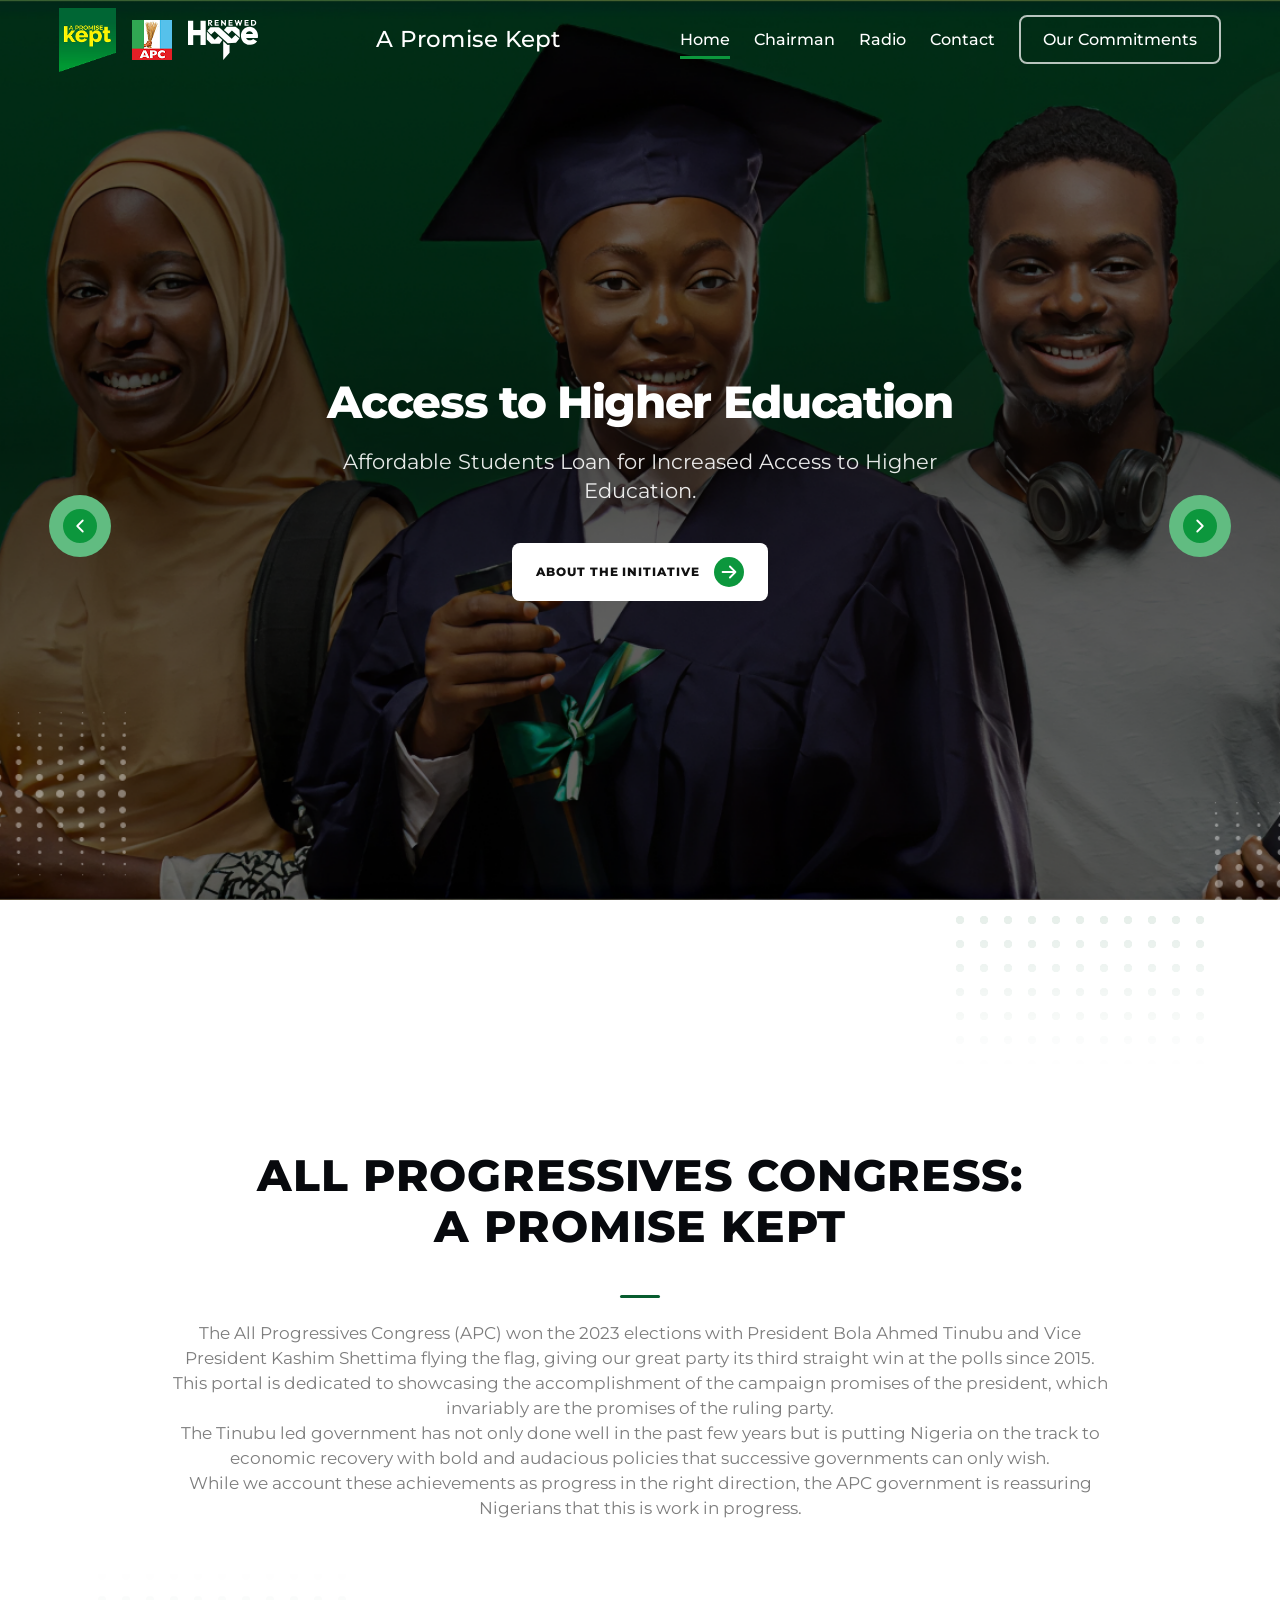
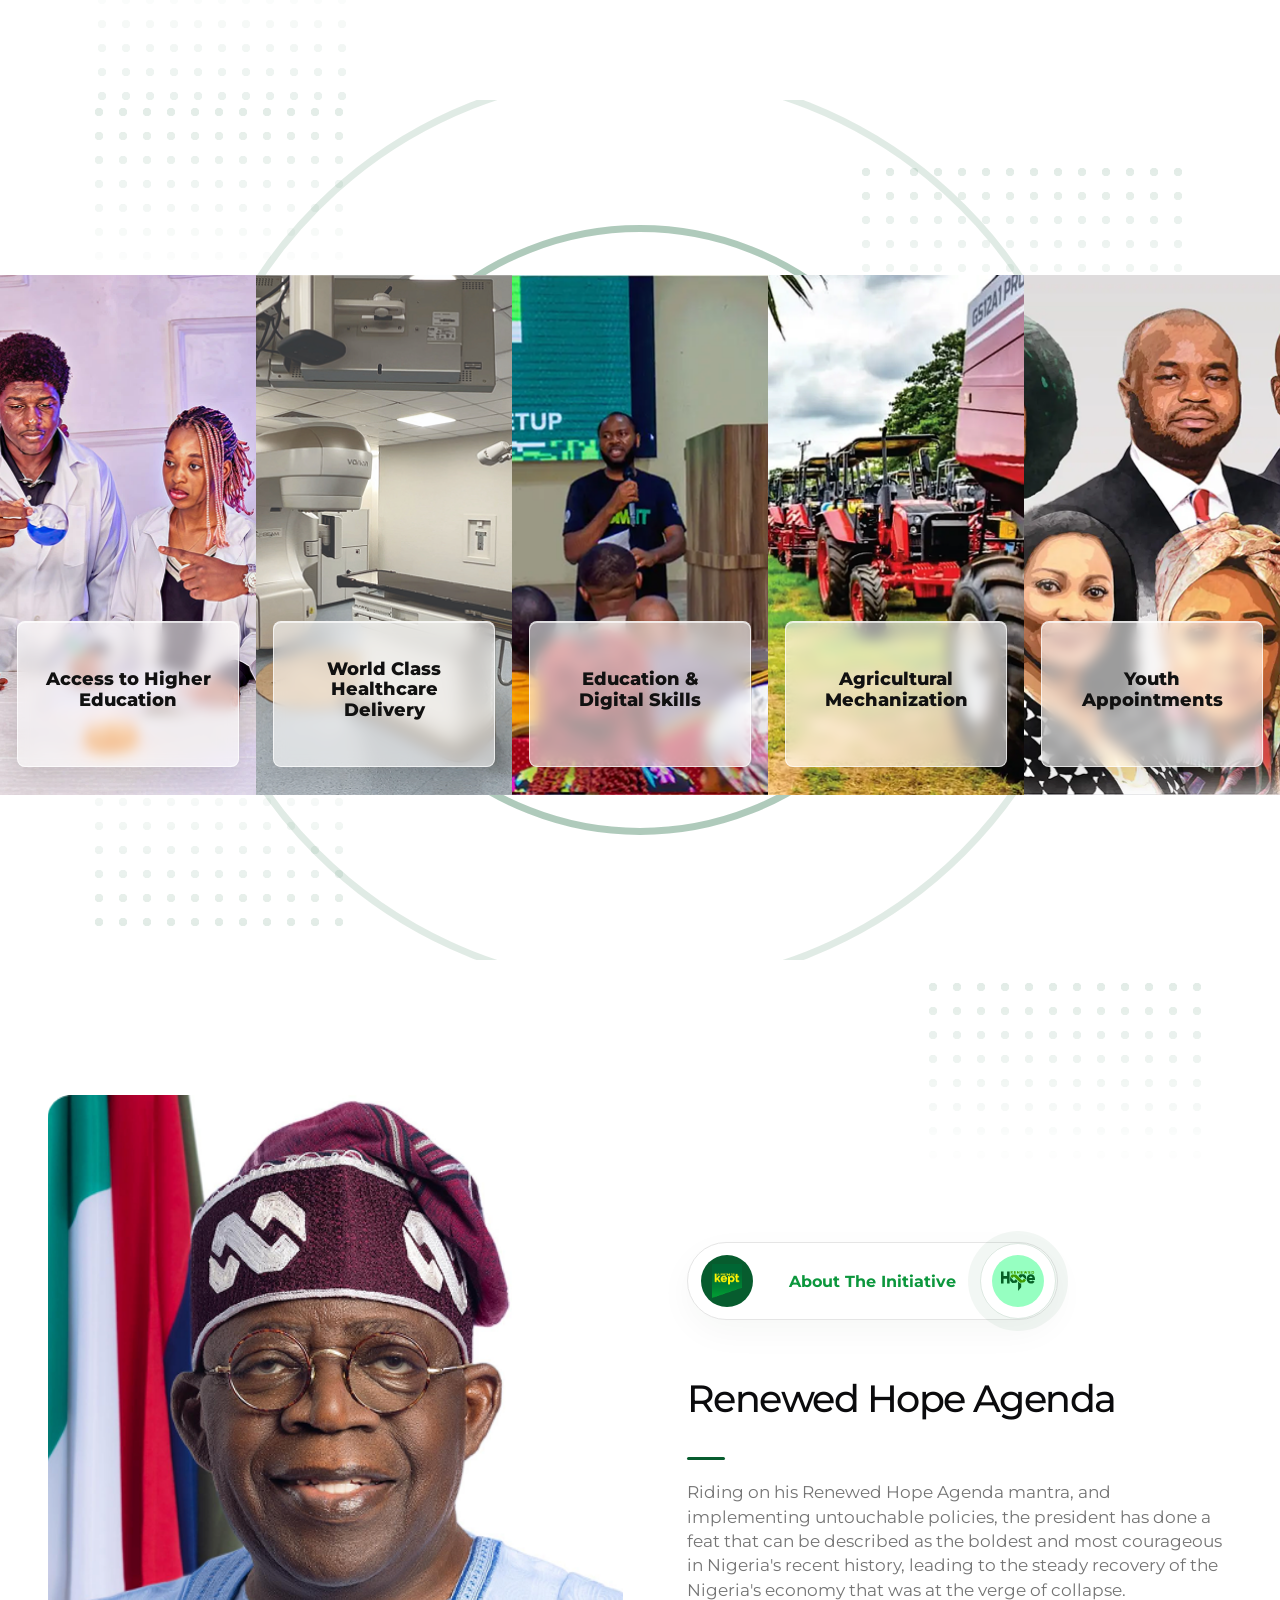
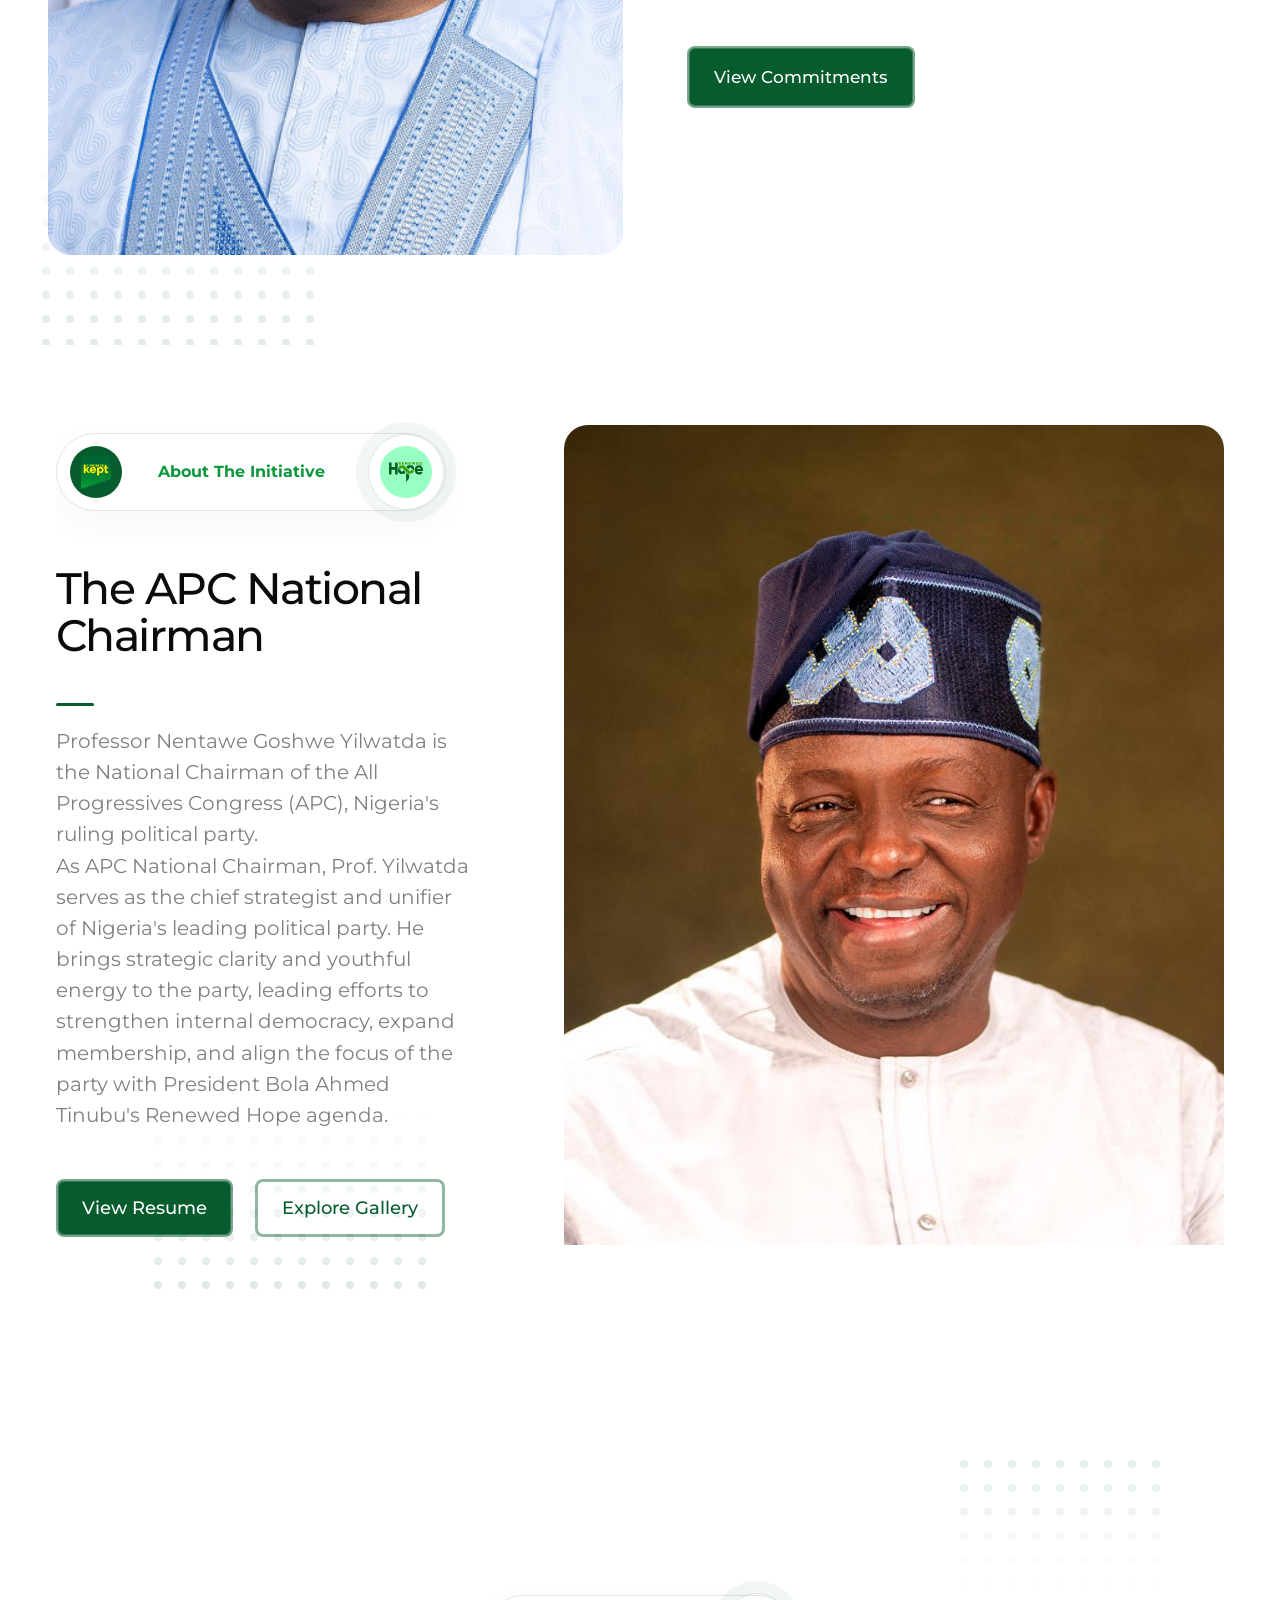
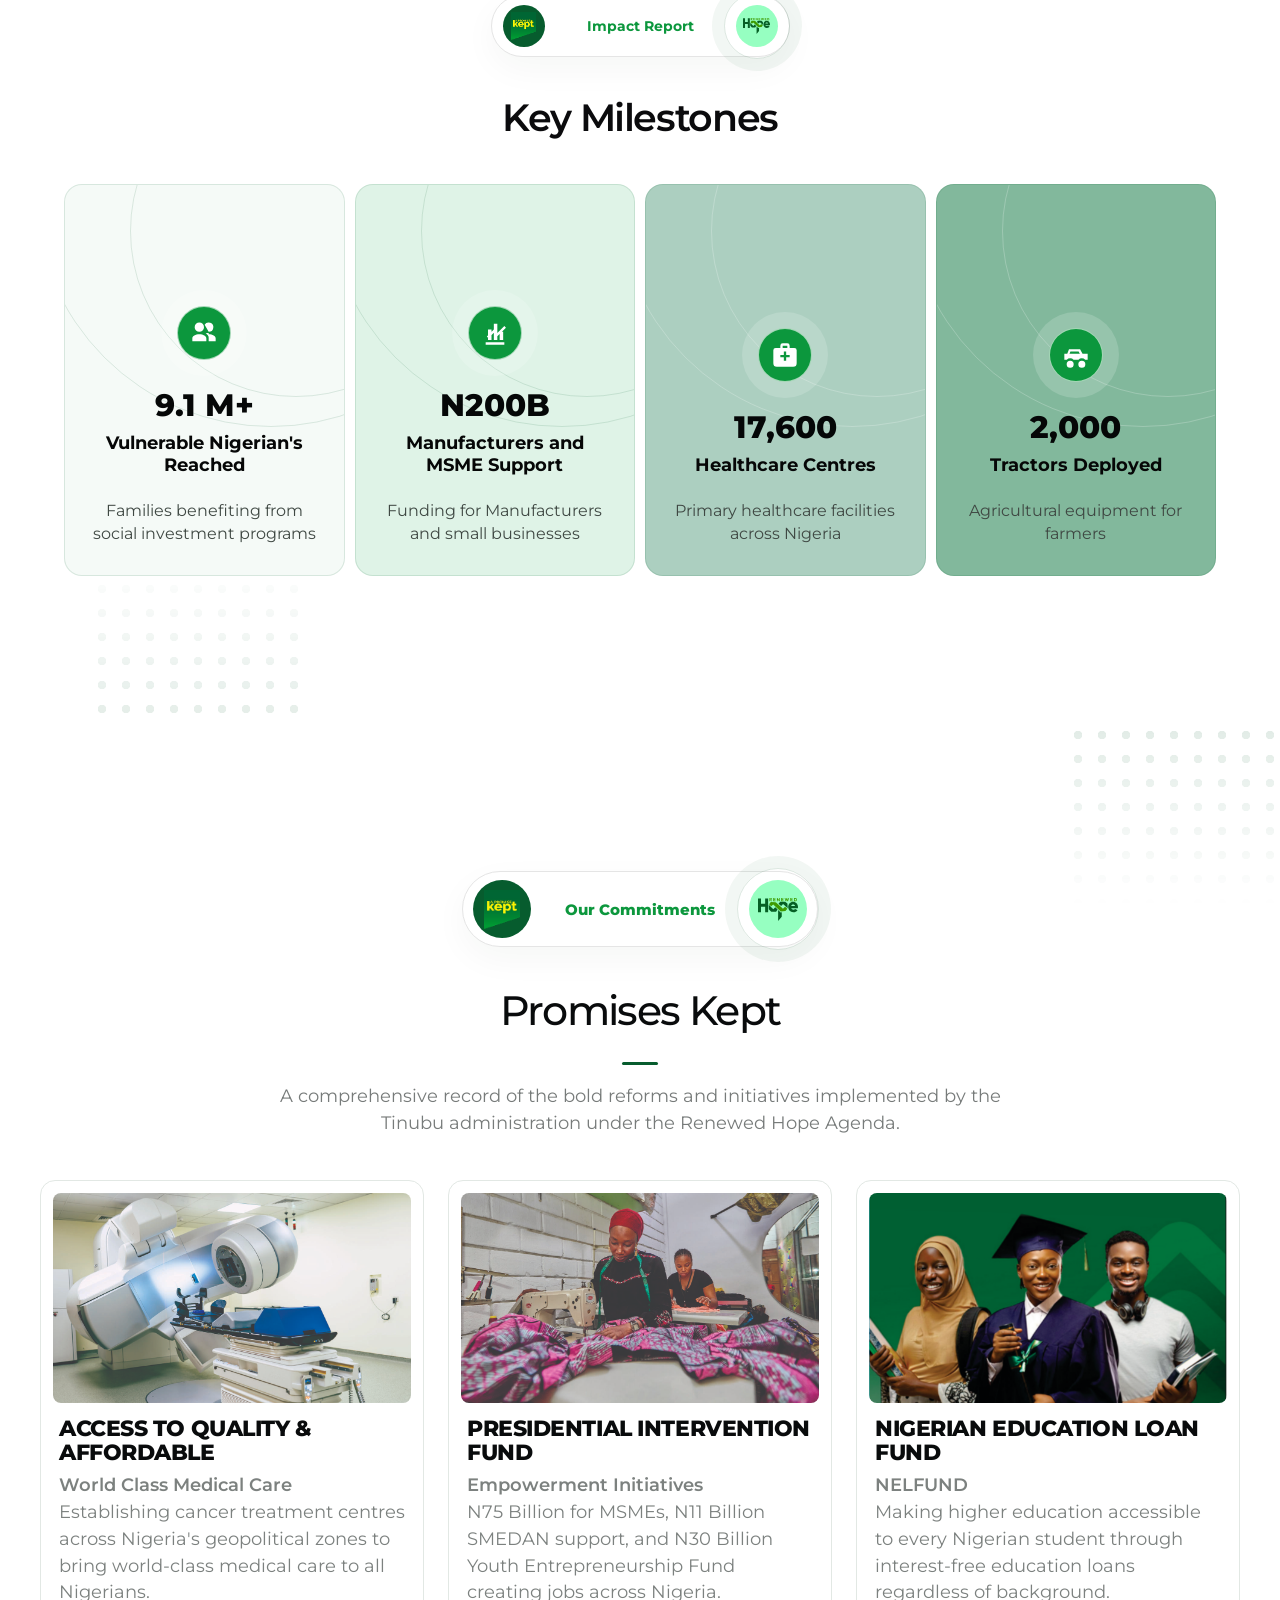
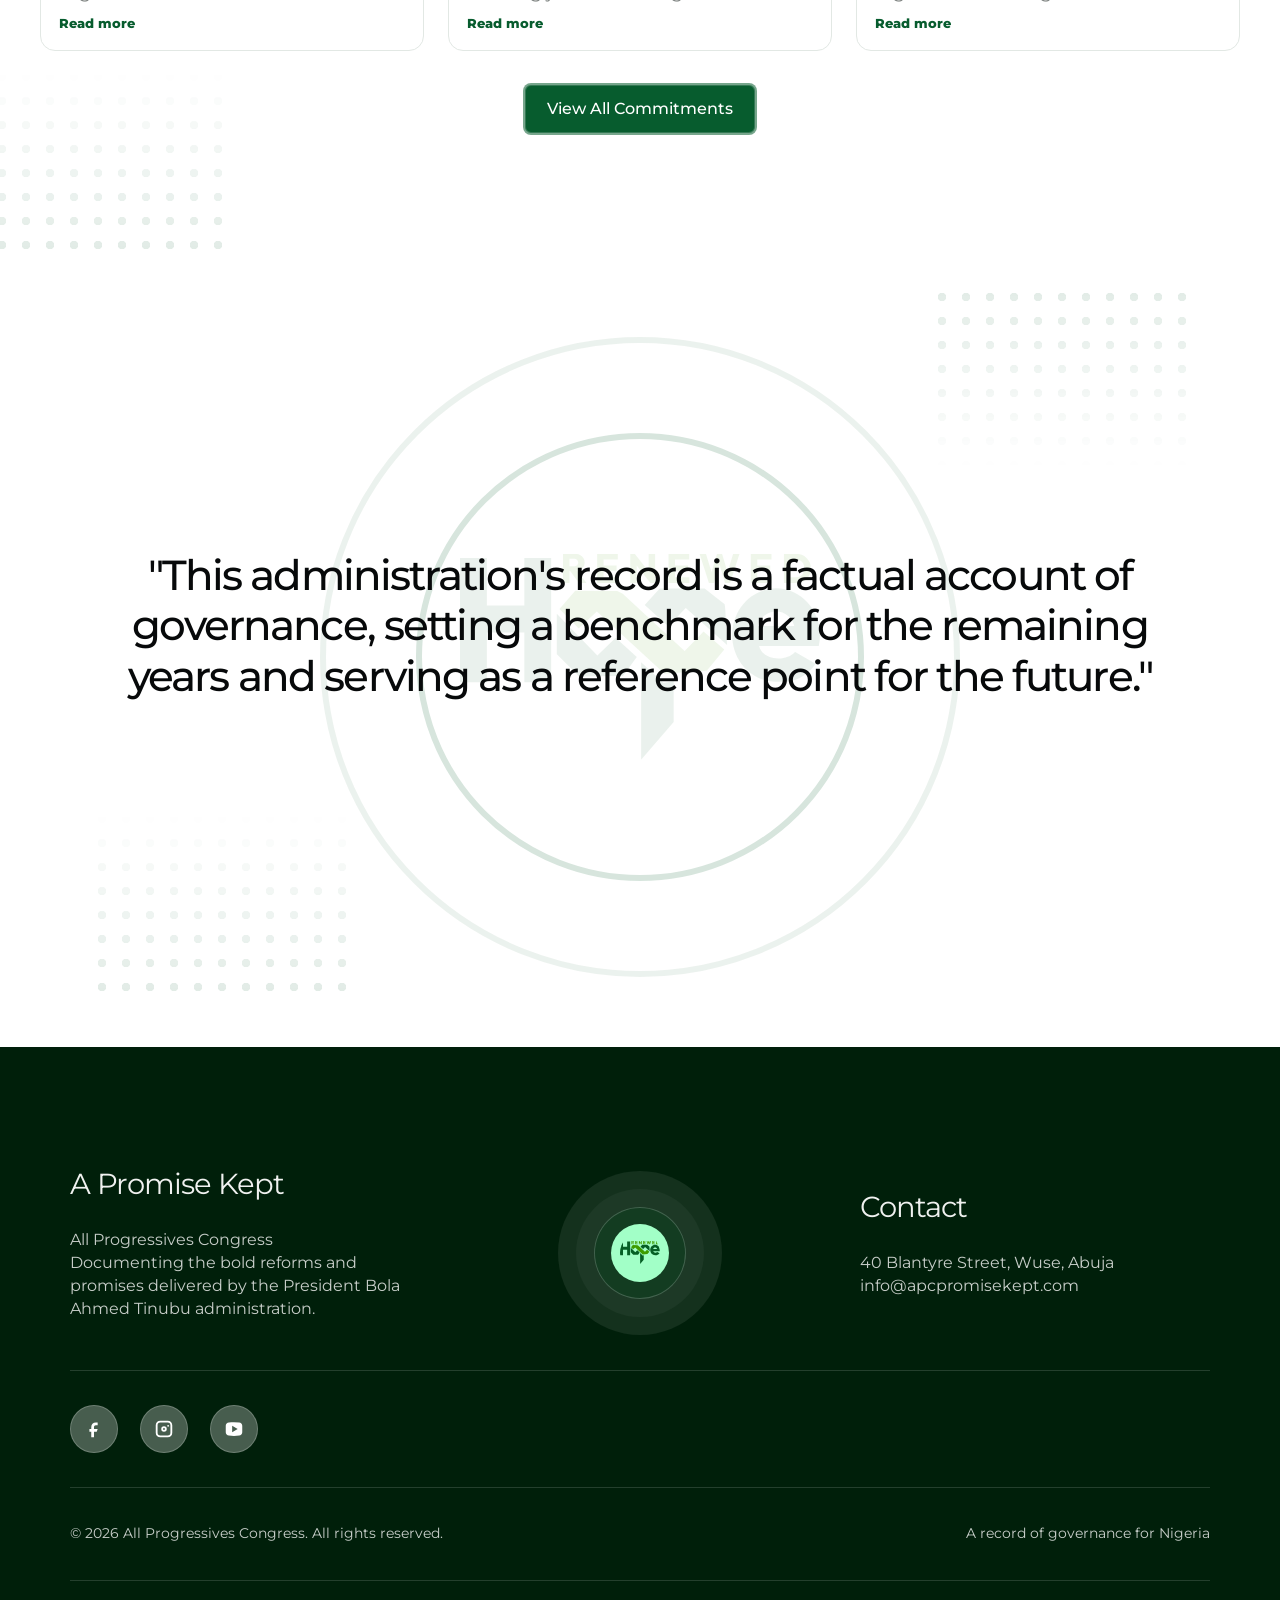
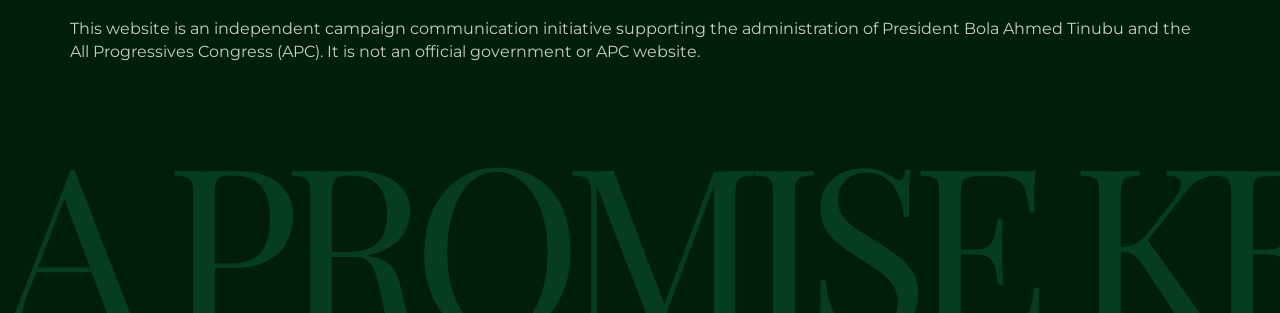
==== commit 75ede41e: "Add radio page, update nav, fix Youth in Governance card image" ====
--- a/index.html
+++ b/index.html
@@ -58,13 +58,14 @@
       <img src="assets/images/apc-logo-1.png" alt="APC">
       <img src="assets/images/renewed%20hope.svg" alt="Renewed Hope">
     </a>
-    <a class="header-title" href="index.html">President Bola Ahmed Tinubu <span>| A Promise Kept</span></a>
+    <a class="header-title" href="index.html">A Promise Kept</a>
     <button class="menu-toggle" type="button" aria-label="Open menu" aria-expanded="false">
       <span></span><span></span><span></span>
     </button>
     <nav class="site-nav" aria-label="Primary navigation">
       <a class="active" href="index.html">Home</a>
       <a href="chairman.html">Chairman</a>
+      <a href="radio.html">Radio</a>
       <a href="contact.html">Contact</a>
       <a class="nav-cta" href="commitments.html">Our Commitments</a>
     </nav>
--- a/styles.css
+++ b/styles.css
@@ -212,7 +212,8 @@
 .commitments-page .site-header,
 .detail-page .site-header,
 .chairman-page .site-header,
-.contact-page .site-header {
+.contact-page .site-header,
+.radio-page .site-header {
   min-height: 80px;
   grid-template-columns: auto minmax(0, 1fr) auto;
   padding: 0 4.6vw;
@@ -224,7 +225,8 @@
 .commitments-page .brand img:first-child,
 .detail-page .brand img:first-child,
 .chairman-page .brand img:first-child,
-.contact-page .brand img:first-child {
+.contact-page .brand img:first-child,
+.radio-page .brand img:first-child {
   height: 64px;
   width: auto;
 }
@@ -232,7 +234,8 @@
 .commitments-page .brand img:nth-child(2),
 .detail-page .brand img:nth-child(2),
 .chairman-page .brand img:nth-child(2),
-.contact-page .brand img:nth-child(2) {
+.contact-page .brand img:nth-child(2),
+.radio-page .brand img:nth-child(2) {
   width: 40px;
   height: 40px;
 }
@@ -240,7 +243,8 @@
 .commitments-page .brand img:last-child,
 .detail-page .brand img:last-child,
 .chairman-page .brand img:last-child,
-.contact-page .brand img:last-child {
+.contact-page .brand img:last-child,
+.radio-page .brand img:last-child {
   height: 40px;
   width: auto;
 }
@@ -248,7 +252,8 @@
 .commitments-page .header-title,
 .detail-page .header-title,
 .chairman-page .header-title,
-.contact-page .header-title {
+.contact-page .header-title,
+.radio-page .header-title {
   display: block;
   color: #111;
   font-size: clamp(11px, 0.95vw, 14px);
@@ -3193,7 +3198,8 @@
   .commitments-page .site-header,
   .detail-page .site-header,
   .chairman-page .site-header,
-  .contact-page .site-header {
+  .contact-page .site-header,
+  .radio-page .site-header {
     min-height: 72px;
     grid-template-columns: auto auto;
   }
@@ -3201,7 +3207,8 @@
   .commitments-page .brand img:first-child,
   .detail-page .brand img:first-child,
   .chairman-page .brand img:first-child,
-  .contact-page .brand img:first-child {
+  .contact-page .brand img:first-child,
+  .radio-page .brand img:first-child {
     height: 56px;
     width: auto;
   }
@@ -3209,14 +3216,16 @@
   .commitments-page .header-title,
   .detail-page .header-title,
   .chairman-page .header-title,
-  .contact-page .header-title {
+  .contact-page .header-title,
+  .radio-page .header-title {
     display: none;
   }
 
   body.commitments-page .site-nav,
   body.detail-page .site-nav,
   body.chairman-page .site-nav,
-  body.contact-page .site-nav {
+  body.contact-page .site-nav,
+  body.radio-page .site-nav {
     color: #314039;
     font-size: 13px;
   }
@@ -3478,7 +3487,8 @@
   .commitments-page .brand img:first-child,
   .detail-page .brand img:first-child,
   .chairman-page .brand img:first-child,
-  .contact-page .brand img:first-child {
+  .contact-page .brand img:first-child,
+  .radio-page .brand img:first-child {
     height: 48px;
     width: auto;
   }
@@ -3486,7 +3496,8 @@
   .commitments-page .brand img:nth-child(2),
   .detail-page .brand img:nth-child(2),
   .chairman-page .brand img:nth-child(2),
-  .contact-page .brand img:nth-child(2) {
+  .contact-page .brand img:nth-child(2),
+  .radio-page .brand img:nth-child(2) {
     width: 32px;
     height: 32px;
   }
@@ -3494,7 +3505,8 @@
   .commitments-page .brand img:last-child,
   .detail-page .brand img:last-child,
   .chairman-page .brand img:last-child,
-  .contact-page .brand img:last-child {
+  .contact-page .brand img:last-child,
+  .radio-page .brand img:last-child {
     display: none;
   }
 
@@ -3947,7 +3959,8 @@
   .commitments-page .site-header,
   .detail-page .site-header,
   .chairman-page .site-header,
-  .contact-page .site-header {
+  .contact-page .site-header,
+  .radio-page .site-header {
     min-height: 72px;
     grid-template-columns: minmax(0, 1fr) auto;
     gap: 14px;
@@ -3964,7 +3977,8 @@
   .commitments-page .brand img:first-child,
   .detail-page .brand img:first-child,
   .chairman-page .brand img:first-child,
-  .contact-page .brand img:first-child {
+  .contact-page .brand img:first-child,
+  .radio-page .brand img:first-child {
     height: 54px;
     width: auto;
   }
@@ -3974,7 +3988,8 @@
   .commitments-page .brand img:nth-child(2),
   .detail-page .brand img:nth-child(2),
   .chairman-page .brand img:nth-child(2),
-  .contact-page .brand img:nth-child(2) {
+  .contact-page .brand img:nth-child(2),
+  .radio-page .brand img:nth-child(2) {
     width: 36px;
     height: 36px;
   }
@@ -3984,7 +3999,8 @@
   .commitments-page .brand img:last-child,
   .detail-page .brand img:last-child,
   .chairman-page .brand img:last-child,
-  .contact-page .brand img:last-child {
+  .contact-page .brand img:last-child,
+  .radio-page .brand img:last-child {
     height: 36px;
     width: auto;
   }
@@ -3993,7 +4009,8 @@
   body.commitments-page .site-nav,
   body.detail-page .site-nav,
   body.chairman-page .site-nav,
-  body.contact-page .site-nav {
+  body.contact-page .site-nav,
+  body.radio-page .site-nav {
     top: 72px;
     max-height: calc(100vh - 72px);
     overflow-y: auto;
@@ -4010,7 +4027,8 @@
   body.commitments-page .site-nav a,
   body.detail-page .site-nav a,
   body.chairman-page .site-nav a,
-  body.contact-page .site-nav a {
+  body.contact-page .site-nav a,
+  body.radio-page .site-nav a {
     display: flex;
     align-items: center;
     min-height: 46px;
@@ -4026,7 +4044,8 @@
   body.commitments-page .site-nav .nav-cta,
   body.detail-page .site-nav .nav-cta,
   body.chairman-page .site-nav .nav-cta,
-  body.contact-page .site-nav .nav-cta {
+  body.contact-page .site-nav .nav-cta,
+  body.radio-page .site-nav .nav-cta {
     width: 100%;
     min-width: 0;
     min-height: 50px;
@@ -4151,7 +4170,8 @@
   .commitments-page .site-header,
   .detail-page .site-header,
   .chairman-page .site-header,
-  .contact-page .site-header {
+  .contact-page .site-header,
+  .radio-page .site-header {
     min-height: 64px;
     padding: 8px 14px;
   }
@@ -4160,7 +4180,8 @@
   body.commitments-page .site-nav,
   body.detail-page .site-nav,
   body.chairman-page .site-nav,
-  body.contact-page .site-nav {
+  body.contact-page .site-nav,
+  body.radio-page .site-nav {
     top: 64px;
     max-height: calc(100vh - 64px);
     padding-inline: 16px;
@@ -4171,7 +4192,8 @@
   .commitments-page .brand img:first-child,
   .detail-page .brand img:first-child,
   .chairman-page .brand img:first-child,
-  .contact-page .brand img:first-child {
+  .contact-page .brand img:first-child,
+  .radio-page .brand img:first-child {
     height: 44px;
     width: auto;
   }
@@ -4181,7 +4203,8 @@
   .commitments-page .brand img:nth-child(2),
   .detail-page .brand img:nth-child(2),
   .chairman-page .brand img:nth-child(2),
-  .contact-page .brand img:nth-child(2) {
+  .contact-page .brand img:nth-child(2),
+  .radio-page .brand img:nth-child(2) {
     width: 28px;
     height: 28px;
   }
@@ -4191,7 +4214,8 @@
   .commitments-page .brand img:last-child,
   .detail-page .brand img:last-child,
   .chairman-page .brand img:last-child,
-  .contact-page .brand img:last-child {
+  .contact-page .brand img:last-child,
+  .radio-page .brand img:last-child {
     display: none;
   }
 
@@ -4593,7 +4617,8 @@
   .commitments-page .brand img:first-child,
   .detail-page .brand img:first-child,
   .chairman-page .brand img:first-child,
-  .contact-page .brand img:first-child {
+  .contact-page .brand img:first-child,
+  .radio-page .brand img:first-child {
     height: 22px;
     width: auto;
   }
@@ -4603,7 +4628,8 @@
   .commitments-page .brand img:nth-child(2),
   .detail-page .brand img:nth-child(2),
   .chairman-page .brand img:nth-child(2),
-  .contact-page .brand img:nth-child(2) {
+  .contact-page .brand img:nth-child(2),
+  .radio-page .brand img:nth-child(2) {
     width: 22px;
     height: 22px;
   }
@@ -4660,3 +4686,284 @@
     height: 170px;
   }
 }
+
+/* ─── Radio Page ─────────────────────────────────────────────────────────── */
+
+.radio-hero {
+  position: relative;
+  overflow: hidden;
+  min-height: 540px;
+  display: flex;
+  align-items: center;
+  padding: 160px 64px 80px;
+  background: var(--green-950);
+}
+
+.radio-hero-inner {
+  position: relative;
+  z-index: 1;
+  max-width: 620px;
+}
+
+.radio-pill {
+  margin-bottom: 0;
+}
+
+.radio-kicker {
+  margin: 28px 0 8px;
+  font-size: 13px;
+  font-weight: 700;
+  letter-spacing: 0.12em;
+  text-transform: uppercase;
+  color: var(--green-500);
+}
+
+.radio-hero h1 {
+  margin: 0;
+  font-family: var(--display);
+  font-size: clamp(40px, 5vw, 72px);
+  font-weight: 900;
+  line-height: 1.05;
+  letter-spacing: -0.03em;
+  color: var(--white);
+}
+
+.radio-rule {
+  margin: 24px 0;
+  background: var(--green-600);
+}
+
+.radio-hero-desc {
+  margin: 0;
+  font-size: clamp(15px, 1.2vw, 17px);
+  line-height: 1.65;
+  color: rgba(255, 255, 255, 0.65);
+  max-width: 480px;
+}
+
+.radio-watermark {
+  position: absolute;
+  right: -32px;
+  top: 50%;
+  transform: translateY(-50%);
+  font-family: var(--display);
+  font-size: clamp(120px, 18vw, 300px);
+  font-weight: 900;
+  line-height: 0.85;
+  color: transparent;
+  background: linear-gradient(180deg, rgba(255, 255, 255, 0.06) 0%, rgba(255, 255, 255, 0.01) 100%);
+  -webkit-background-clip: text;
+  background-clip: text;
+  text-transform: uppercase;
+  white-space: nowrap;
+  pointer-events: none;
+  user-select: none;
+}
+
+.radio-episodes {
+  padding: 96px 48px 120px;
+  background: var(--soft);
+}
+
+.radio-episodes-container {
+  max-width: 800px;
+  margin: 0 auto;
+}
+
+.radio-episodes-heading {
+  margin-bottom: 56px;
+}
+
+.radio-episodes-heading h2 {
+  margin: 16px 0 0;
+  font-size: clamp(28px, 3vw, 40px);
+  font-weight: 800;
+  color: var(--ink);
+  letter-spacing: -0.03em;
+  line-height: 1.15;
+}
+
+.radio-episodes-heading p {
+  margin: 16px 0 0;
+  font-size: 16px;
+  color: var(--muted);
+  line-height: 1.55;
+}
+
+.radio-small-pill {
+  margin-bottom: 0;
+}
+
+.radio-episode-list {
+  list-style: none;
+  margin: 0;
+  padding: 0;
+  display: flex;
+  flex-direction: column;
+  gap: 24px;
+}
+
+.radio-episode-card {
+  background: var(--white);
+  border-radius: 16px;
+  padding: 32px;
+  border-left: 4px solid var(--green-600);
+  box-shadow: 0 1px 4px rgba(0, 0, 0, 0.05), 0 4px 16px rgba(0, 0, 0, 0.04);
+}
+
+.radio-episode-header {
+  display: flex;
+  align-items: center;
+  justify-content: space-between;
+  margin-bottom: 16px;
+}
+
+.radio-episode-meta {
+  display: flex;
+  align-items: center;
+  gap: 12px;
+}
+
+.radio-episode-number {
+  font-size: 11px;
+  font-weight: 700;
+  letter-spacing: 0.1em;
+  text-transform: uppercase;
+  color: var(--green-600);
+  background: rgba(12, 151, 61, 0.08);
+  padding: 5px 12px;
+  border-radius: 4px;
+}
+
+.radio-episode-label {
+  font-size: 11px;
+  font-weight: 600;
+  text-transform: uppercase;
+  letter-spacing: 0.08em;
+  color: var(--muted);
+}
+
+.radio-wave-icon {
+  width: 48px;
+  height: 32px;
+  color: var(--green-600);
+  opacity: 0.5;
+  flex-shrink: 0;
+}
+
+.radio-episode-card h3 {
+  margin: 0 0 8px;
+  font-size: 20px;
+  font-weight: 700;
+  color: var(--ink);
+  letter-spacing: -0.02em;
+  line-height: 1.3;
+}
+
+.radio-episode-card > p {
+  margin: 0 0 24px;
+  font-size: 14px;
+  color: var(--muted);
+  line-height: 1.65;
+}
+
+.radio-player-wrap {
+  border-top: 1px solid var(--line);
+  padding-top: 20px;
+}
+
+.radio-player-wrap audio {
+  width: 100%;
+  display: block;
+}
+
+/* Radio responsive */
+
+@media (max-width: 980px) {
+  .radio-hero {
+    padding: 140px 40px 64px;
+  }
+
+  .radio-episodes {
+    padding: 72px 32px 96px;
+  }
+}
+
+@media (max-width: 768px) {
+  .radio-hero {
+    min-height: 440px;
+    padding: 120px 24px 56px;
+    align-items: flex-start;
+  }
+
+  .radio-watermark {
+    right: -16px;
+    top: auto;
+    bottom: -24px;
+    transform: none;
+    font-size: clamp(80px, 22vw, 160px);
+  }
+
+  .radio-episodes {
+    padding: 56px 20px 80px;
+  }
+
+  .radio-episode-card {
+    padding: 24px;
+  }
+
+  .radio-wave-icon {
+    display: none;
+  }
+}
+
+@media (max-width: 560px) {
+  .radio-hero {
+    min-height: 400px;
+    padding: 96px 20px 48px;
+  }
+
+  .radio-hero h1 {
+    font-size: 34px;
+  }
+
+  .radio-hero-desc {
+    font-size: 14px;
+  }
+
+  .radio-episodes {
+    padding: 48px 16px 72px;
+  }
+
+  .radio-episode-card {
+    padding: 20px;
+    border-radius: 12px;
+  }
+
+  .radio-episode-card h3 {
+    font-size: 17px;
+  }
+
+  .radio-episodes-heading {
+    margin-bottom: 40px;
+  }
+}
+
+@media (max-width: 380px) {
+  .radio-hero {
+    padding: 88px 16px 40px;
+  }
+
+  .radio-hero h1 {
+    font-size: 28px;
+  }
+
+  .radio-episode-card {
+    padding: 16px;
+  }
+
+  .radio-episode-number {
+    font-size: 10px;
+    padding: 4px 8px;
+  }
+}
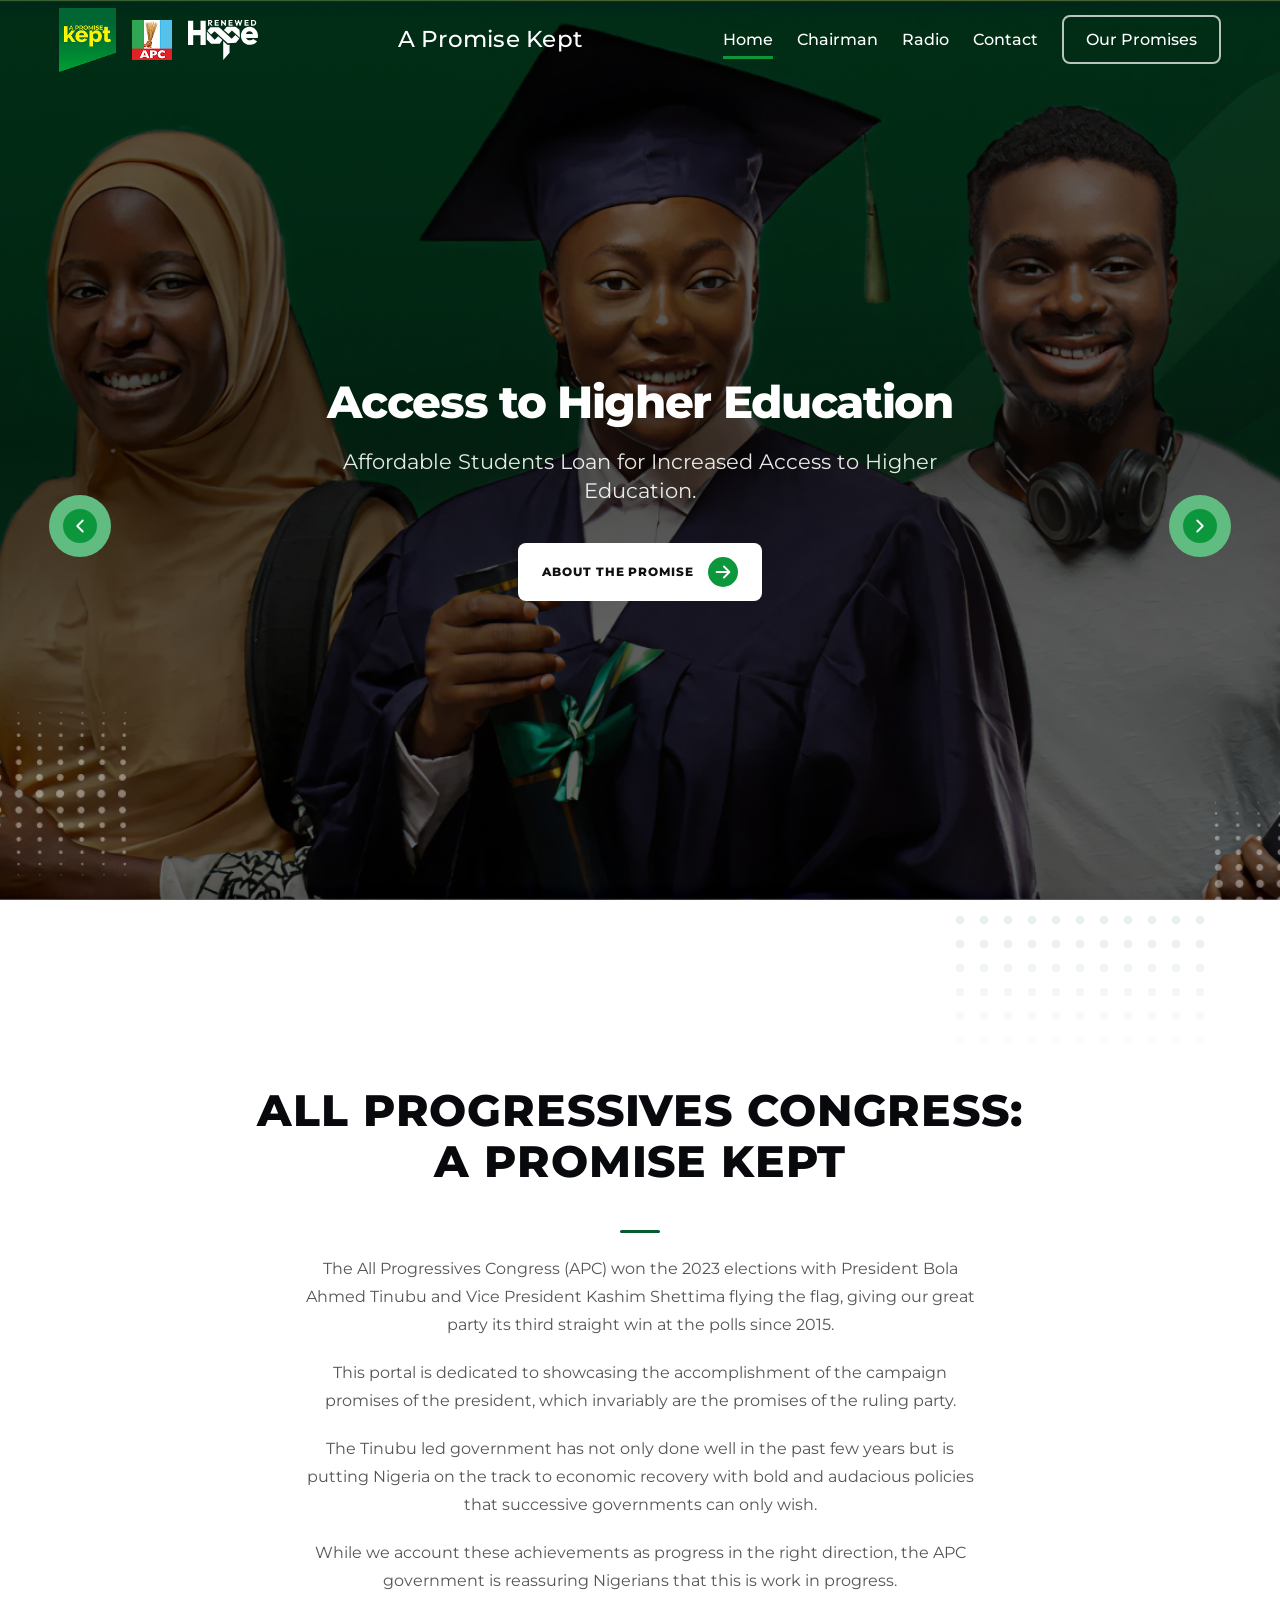
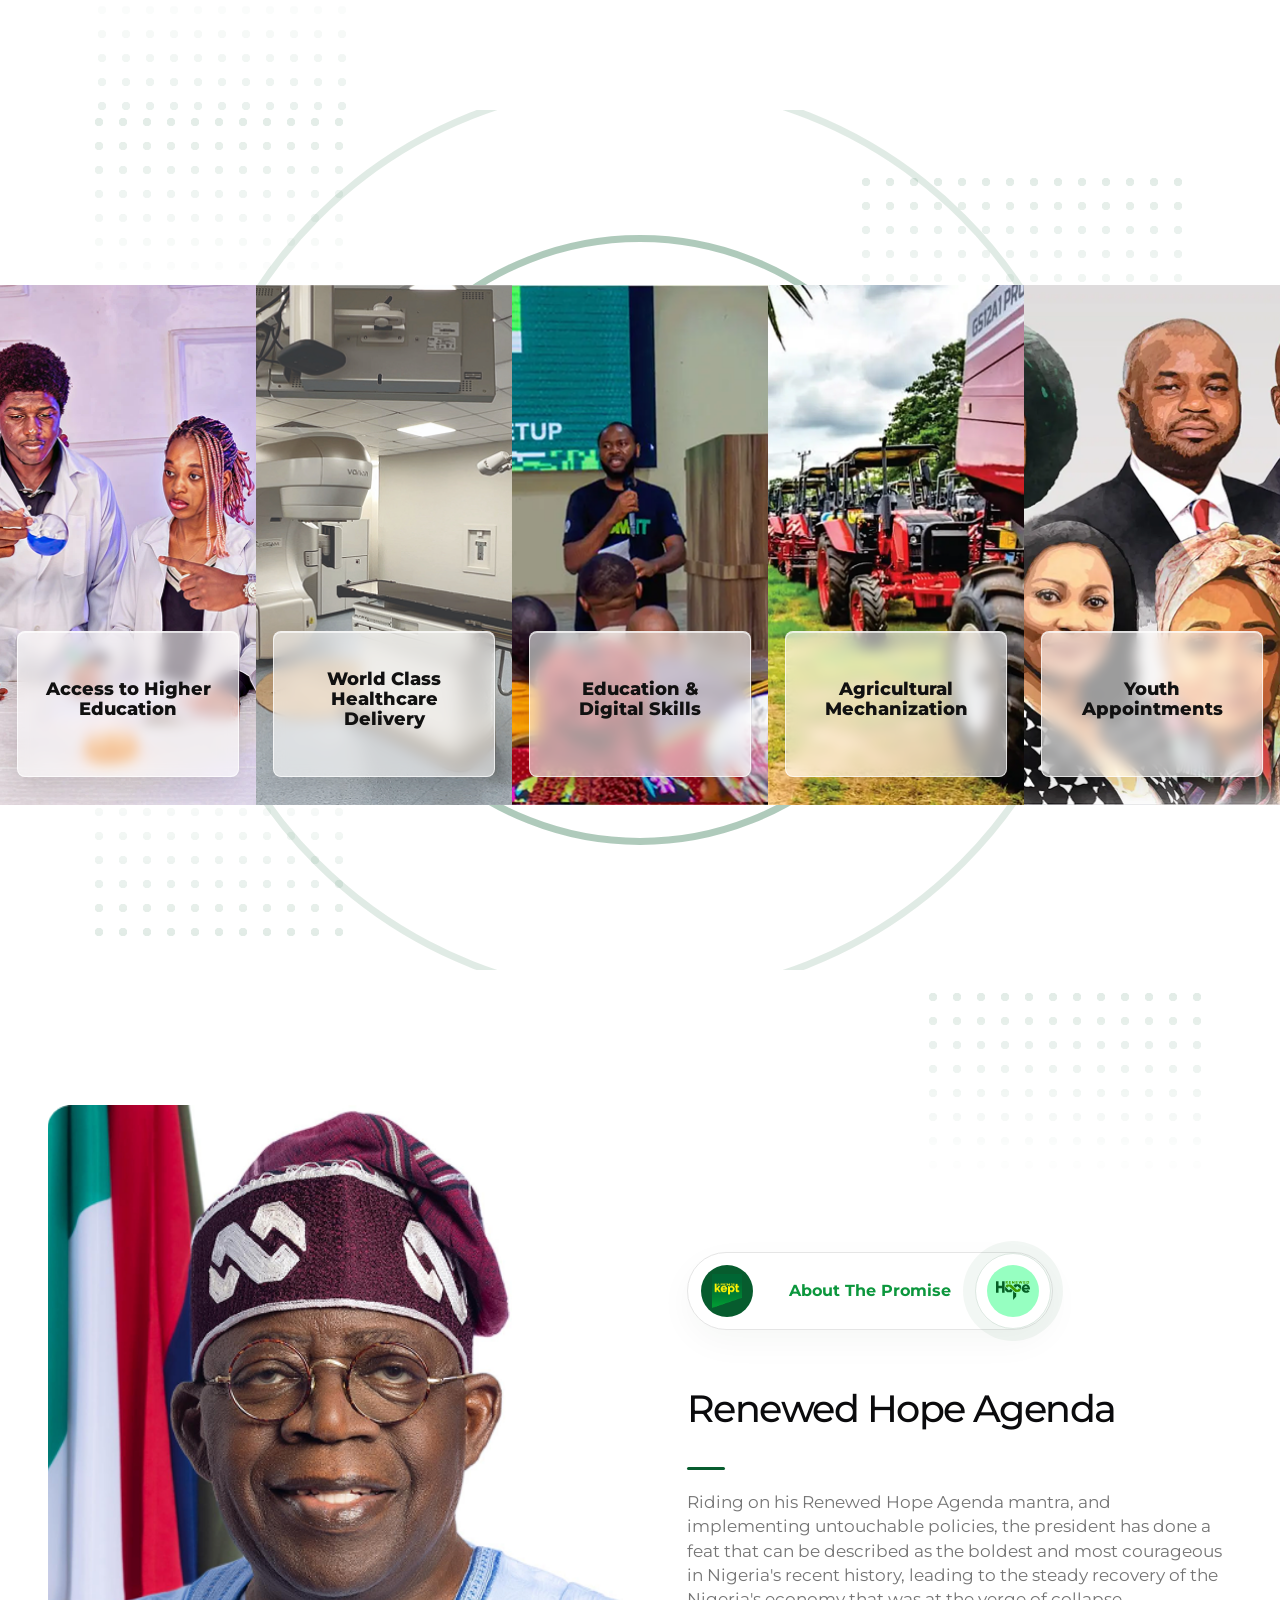
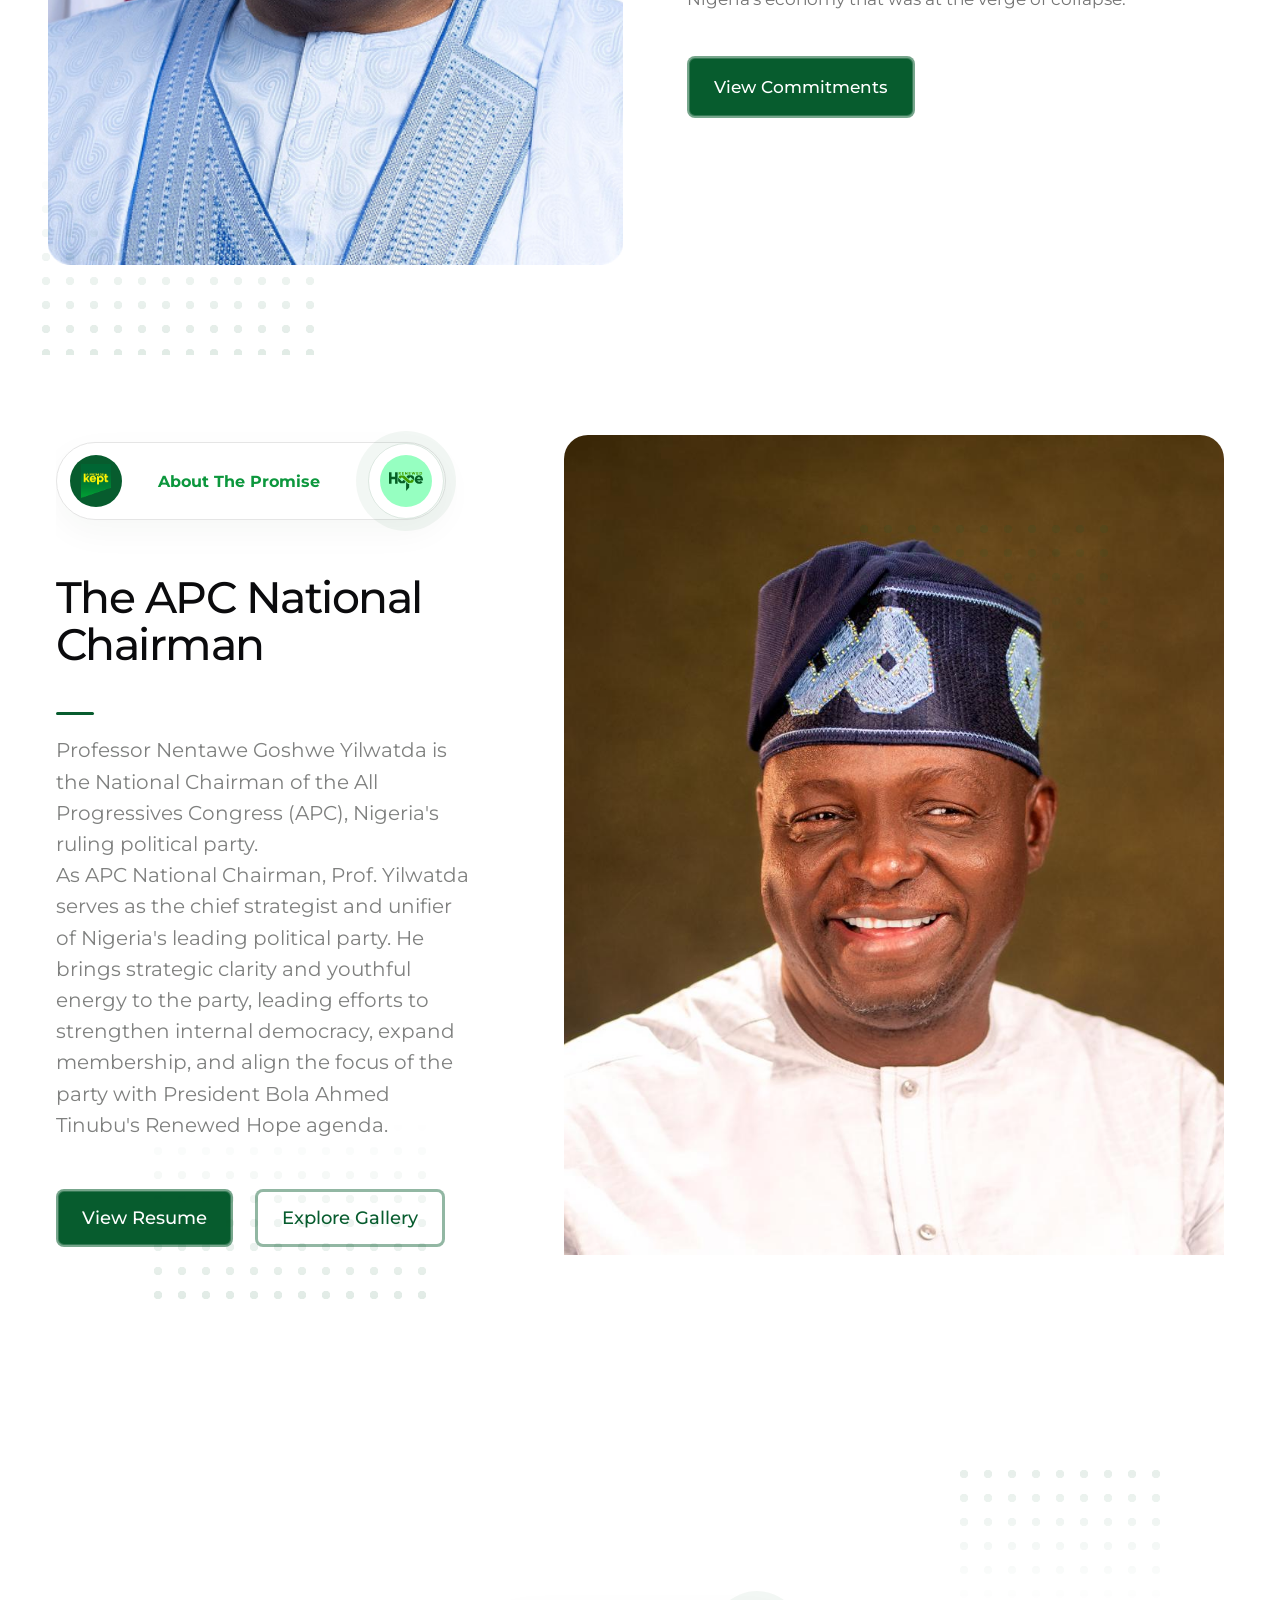
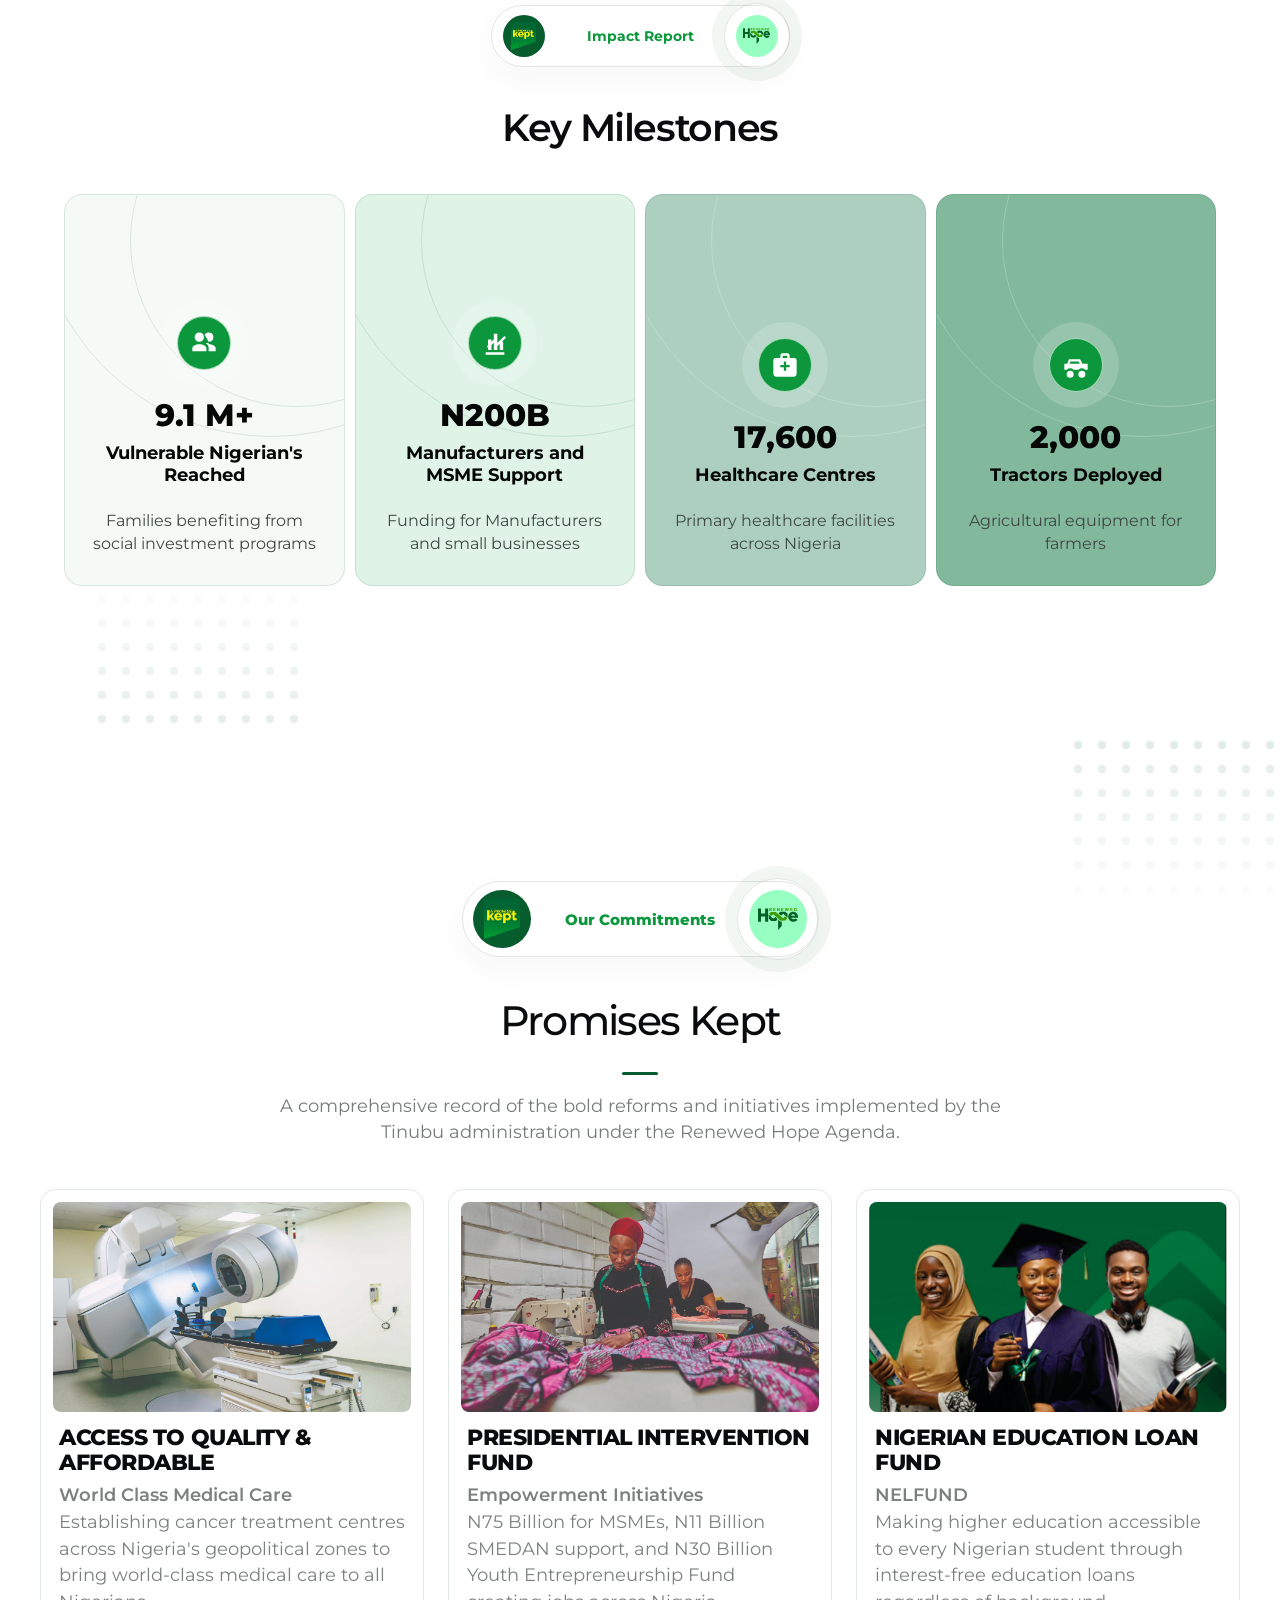
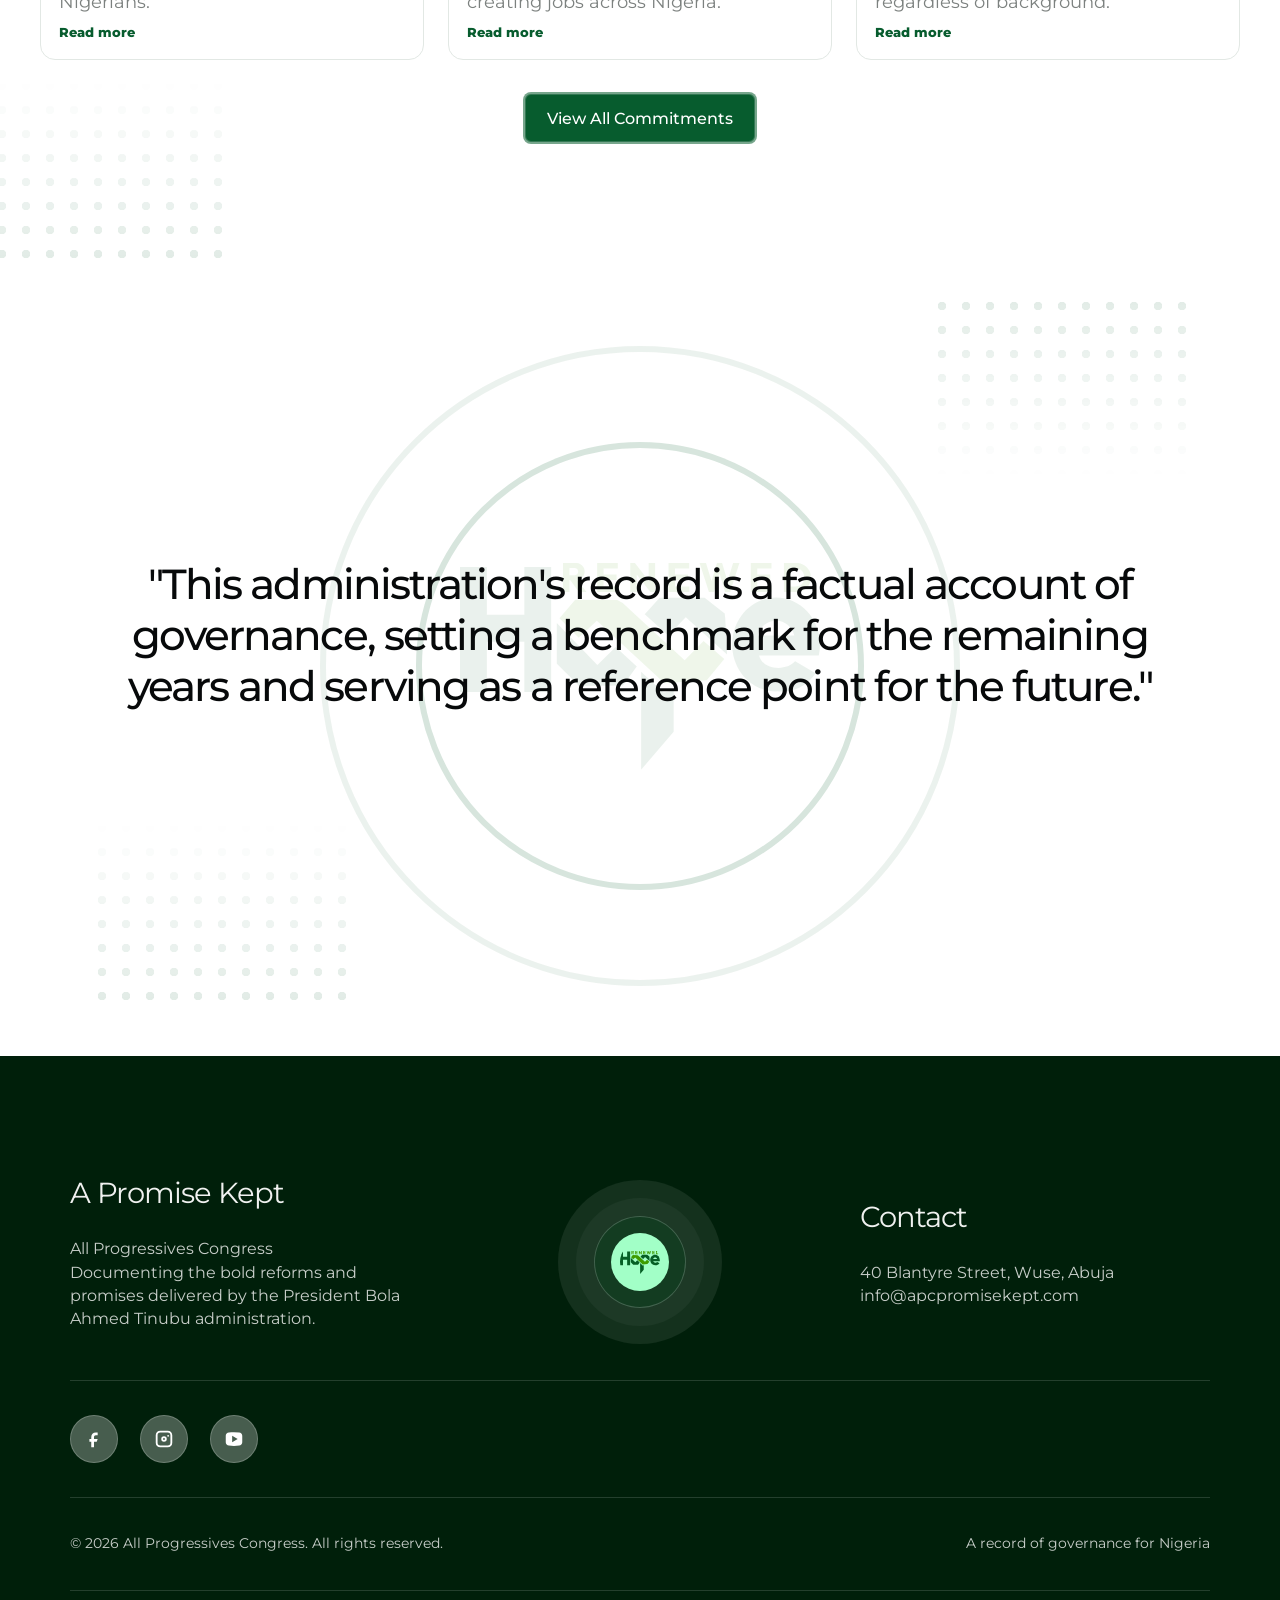
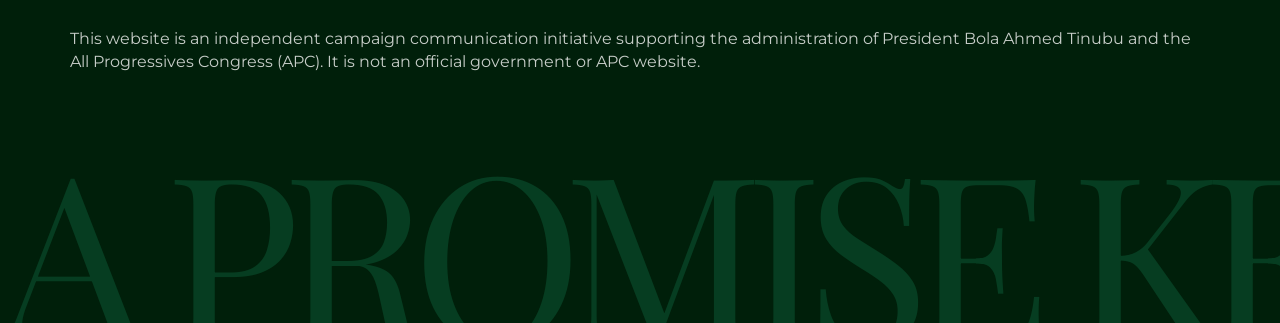
==== commit 8a76aaf7: "Fix image cropping, readability, and card title updates - Detail page images now render at natural h" ====
--- a/index.html
+++ b/index.html
@@ -67,7 +67,7 @@
       <a href="chairman.html">Chairman</a>
       <a href="radio.html">Radio</a>
       <a href="contact.html">Contact</a>
-      <a class="nav-cta" href="commitments.html">Our Commitments</a>
+      <a class="nav-cta" href="commitments.html">Our Promises</a>
     </nav>
   </header>
 
@@ -75,7 +75,7 @@
     <section class="hero home-hero" aria-label="Featured commitments">
       <div class="slider-track">
         <article class="hero-slide active" data-title="Access to Higher Education" data-subtitle="Affordable Students Loan for Increased Access to Higher Education." data-image="assets/images/slider/slider1.png"></article>
-        <article class="hero-slide" data-title="Support for Enterprise Growth" data-subtitle="Expanding economic inclusion through MSME and youth empowerment initiatives." data-image="assets/images/slider/slider2.png"></article>
+        <article class="hero-slide" data-title="Youth in Leadership Positions" data-subtitle="President Tinubu has appointed the highest number of youths to government leadership positions in Nigeria’s history." data-image="assets/images/slider/slider2.png"></article>
         <article class="hero-slide" data-title="3MTT" data-subtitle="Generating a pipeline of technical talents with the aim of creating 3 Million jobs to power our digital economy and position Nigeria as a net talent exporter." data-image="assets/images/slider/slider3.png"></article>
         <article class="hero-slide" data-title="National Road Infrastructure" data-subtitle="₦300 billion driving legacy superhighways, 260+ emergency palliatives, and bridge reconstructions across Nigeria." data-image="assets/images/slider/slider4.png"></article>
       </div>
@@ -93,7 +93,7 @@
         <h1 id="hero-title">Access to Higher Education</h1>
         <p id="hero-subtitle">Affordable Students Loan for Increased Access to Higher Education.</p>
         <a class="hero-glass-link" href="#renewed-hope">
-          About the Initiative
+          About the Promise
           <span class="glass-arrow" aria-hidden="true">
             <svg viewBox="0 0 24 24"><path d="M5 12h14m-6-6 6 6-6 6"/></svg>
           </span>
@@ -163,7 +163,7 @@
       <div class="intro-copy">
         <div class="initiative-pill">
           <span class="initiative-logo kept-logo"><img src="assets/images/apromiseimg-1.png" alt=""></span>
-          <strong>About The Initiative</strong>
+          <strong>About The Promise</strong>
           <span class="initiative-logo hope-logo"><img src="assets/images/renewed%20hope.svg" alt=""></span>
         </div>
         <h2>Renewed Hope Agenda</h2>
@@ -179,7 +179,7 @@
       <div class="chairman-copy">
         <div class="initiative-pill chairman-pill">
           <span class="initiative-logo kept-logo"><img src="assets/images/apromiseimg-1.png" alt=""></span>
-          <strong>About The Initiative</strong>
+          <strong>About The Promise</strong>
           <span class="initiative-logo hope-logo"><img src="assets/images/renewed%20hope.svg" alt=""></span>
         </div>
         <h2 id="chairman-title">The APC National Chairman</h2>
--- a/styles.css
+++ b/styles.css
@@ -549,12 +549,16 @@
 }
 
 .promise-intro p {
-  max-width: 940px;
+  max-width: 680px;
   margin: 0 auto;
-  color: #7d7d7d;
-  font-size: clamp(17px, 1.35vw, 23px);
+  color: #555;
+  font-size: clamp(16px, 1.15vw, 19px);
   font-weight: 400;
-  line-height: 1.45;
+  line-height: 1.75;
+}
+
+.promise-intro p + p {
+  margin-top: 20px;
 }
 
 .tinubu-pill {
@@ -1883,11 +1887,9 @@
 .detail-clean-image {
   display: block;
   width: 100%;
-  height: 430px;
+  height: auto;
   margin: 108px 0 86px;
   border-radius: 16px;
-  object-fit: cover;
-  object-position: center;
 }
 
 .detail-copy-block {
@@ -2038,9 +2040,10 @@
 
 .detail-gallery-figure img {
   width: 100%;
-  height: 280px;
+  height: auto;
+  aspect-ratio: 4 / 3;
   object-fit: cover;
-  object-position: center;
+  object-position: center top;
   display: block;
 }
 
@@ -3137,7 +3140,7 @@
   }
 
   .detail-gallery-figure img {
-    height: 240px;
+    aspect-ratio: 4 / 3;
   }
 
   .detail-category-header {
@@ -3181,7 +3184,6 @@
   }
 
   .detail-clean-image {
-    height: 340px;
     margin: 72px 0 64px;
   }
 
@@ -3900,7 +3902,6 @@
   }
 
   .detail-clean-image {
-    height: 230px;
     margin: 52px 0 52px;
     border-radius: 12px;
   }
@@ -4489,7 +4490,6 @@
   }
 
   .detail-clean-image {
-    height: 220px;
     margin: 44px 0 48px;
   }
 
@@ -4555,7 +4555,7 @@
   }
 
   .detail-gallery-figure img {
-    height: 200px;
+    aspect-ratio: 4 / 3;
   }
 
   .detail-gallery-figure figcaption {
@@ -4683,7 +4683,7 @@
   }
 
   .detail-gallery-figure img {
-    height: 170px;
+    aspect-ratio: 4 / 3;
   }
 }
 
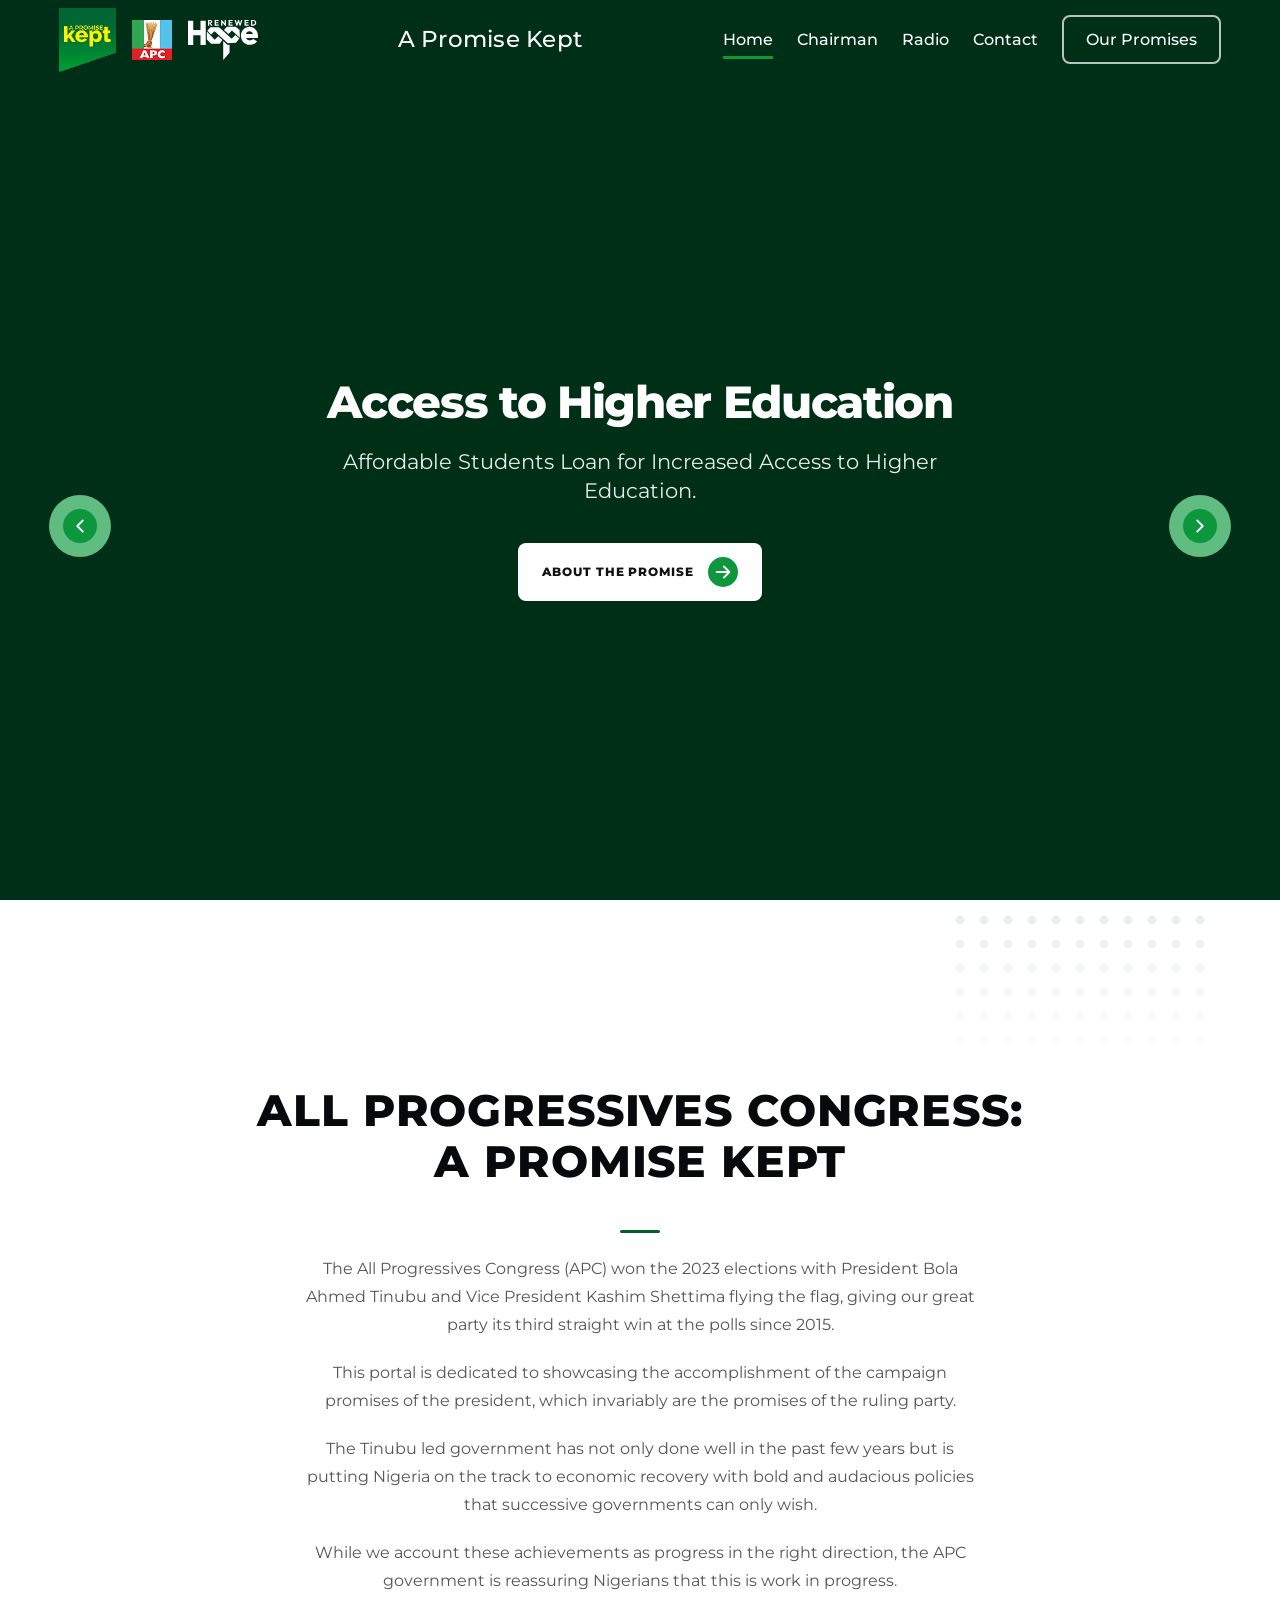
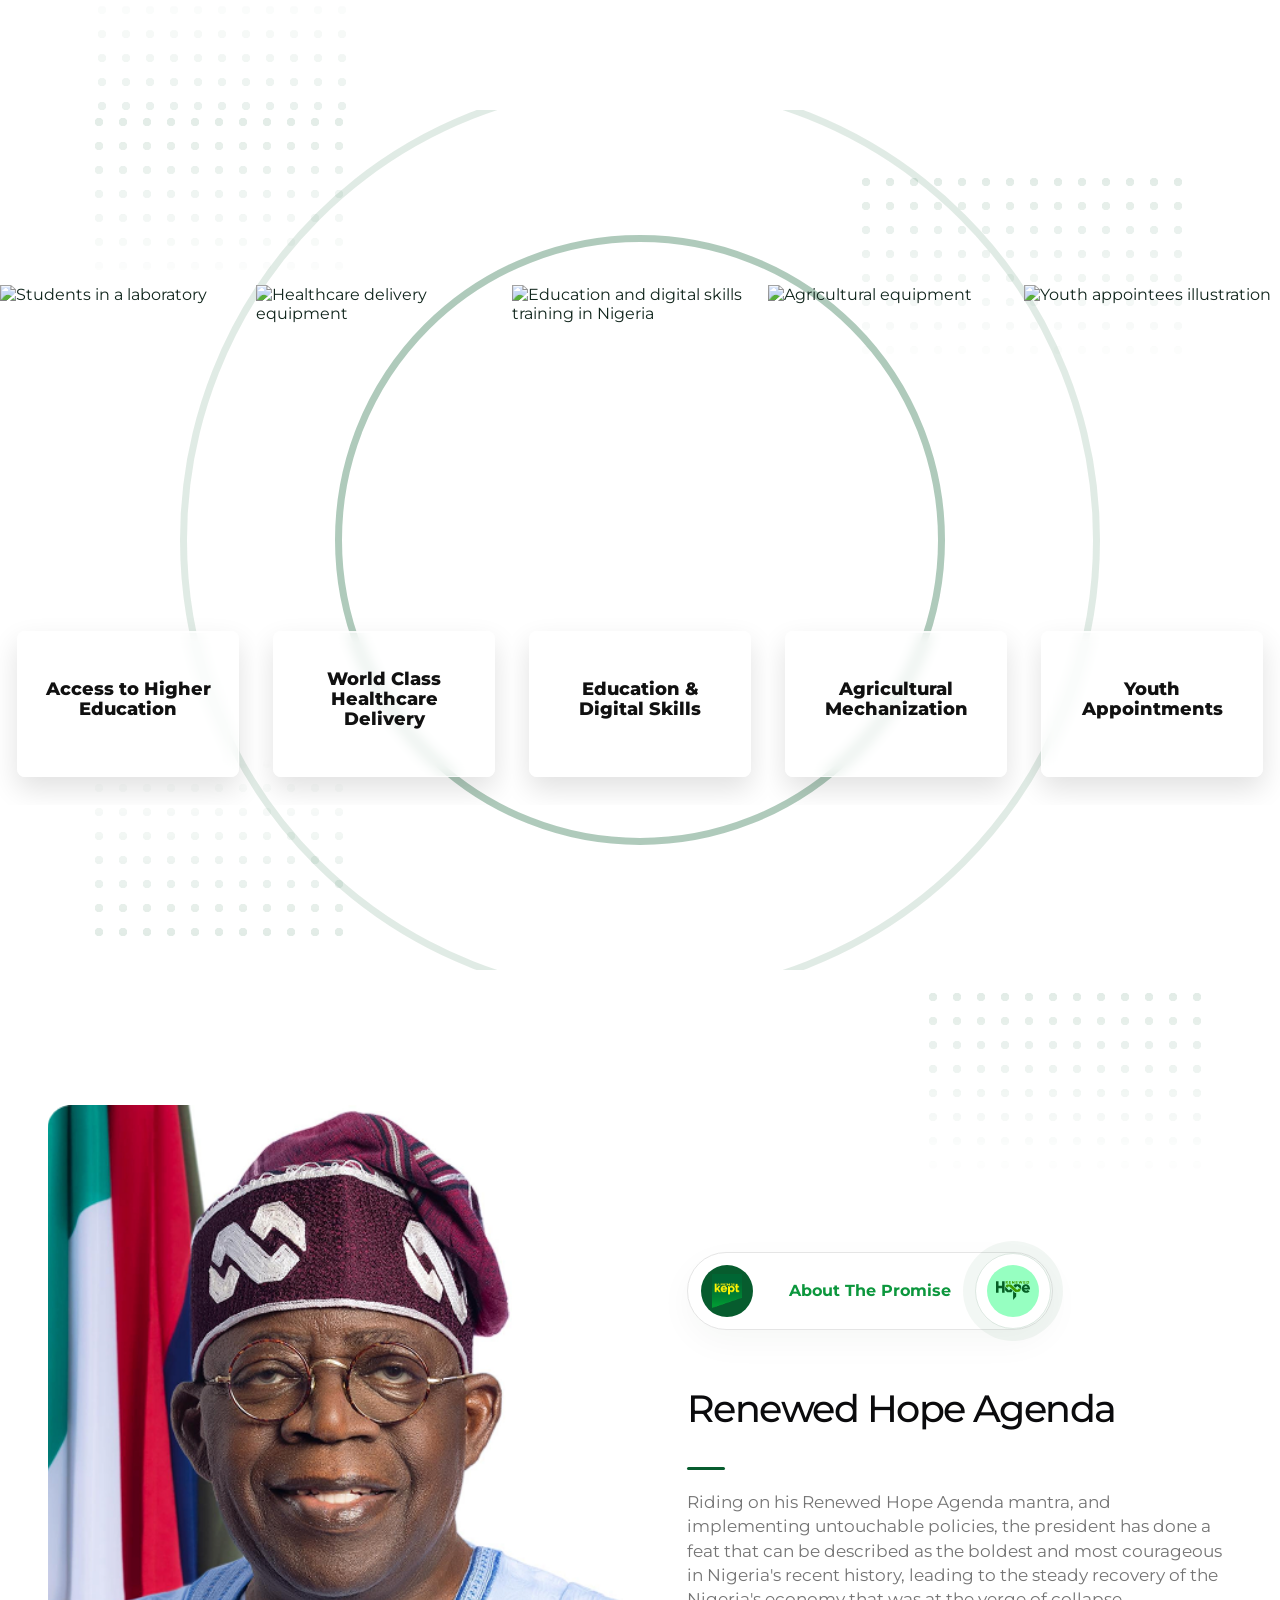
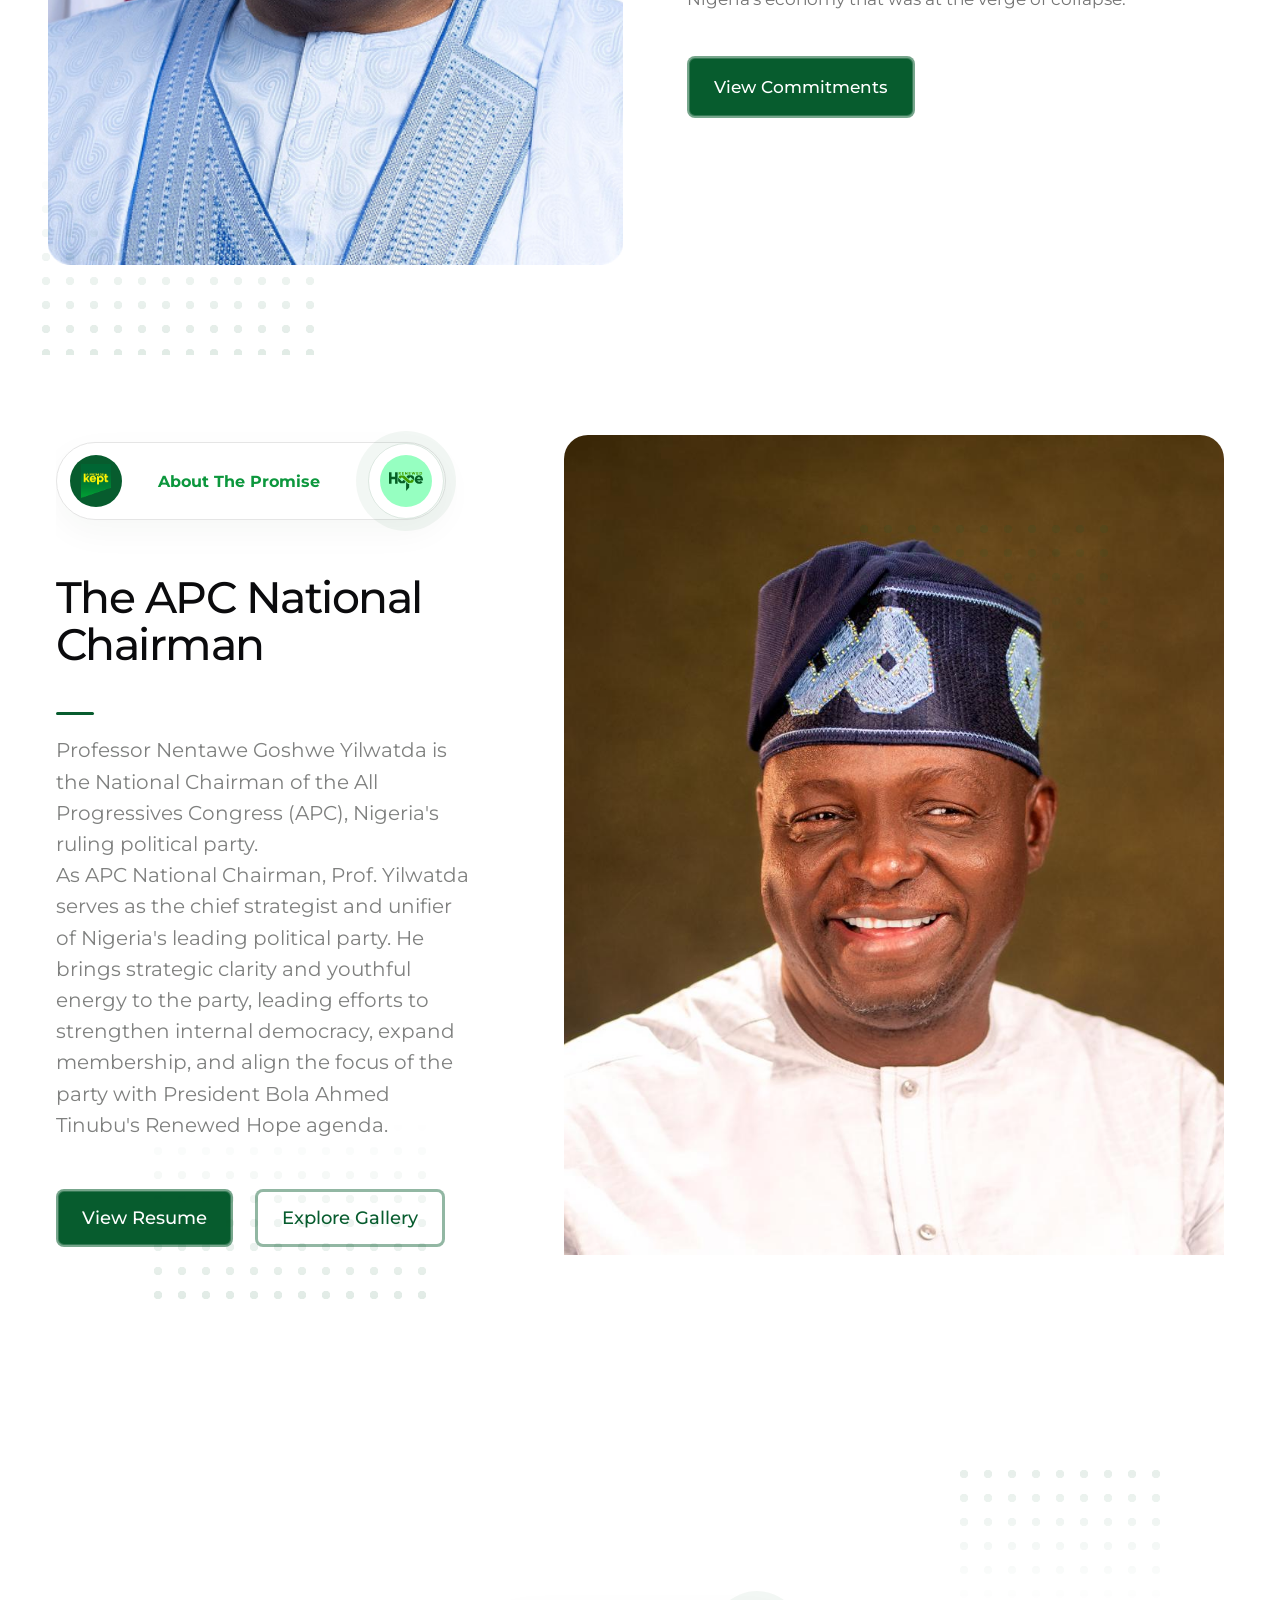
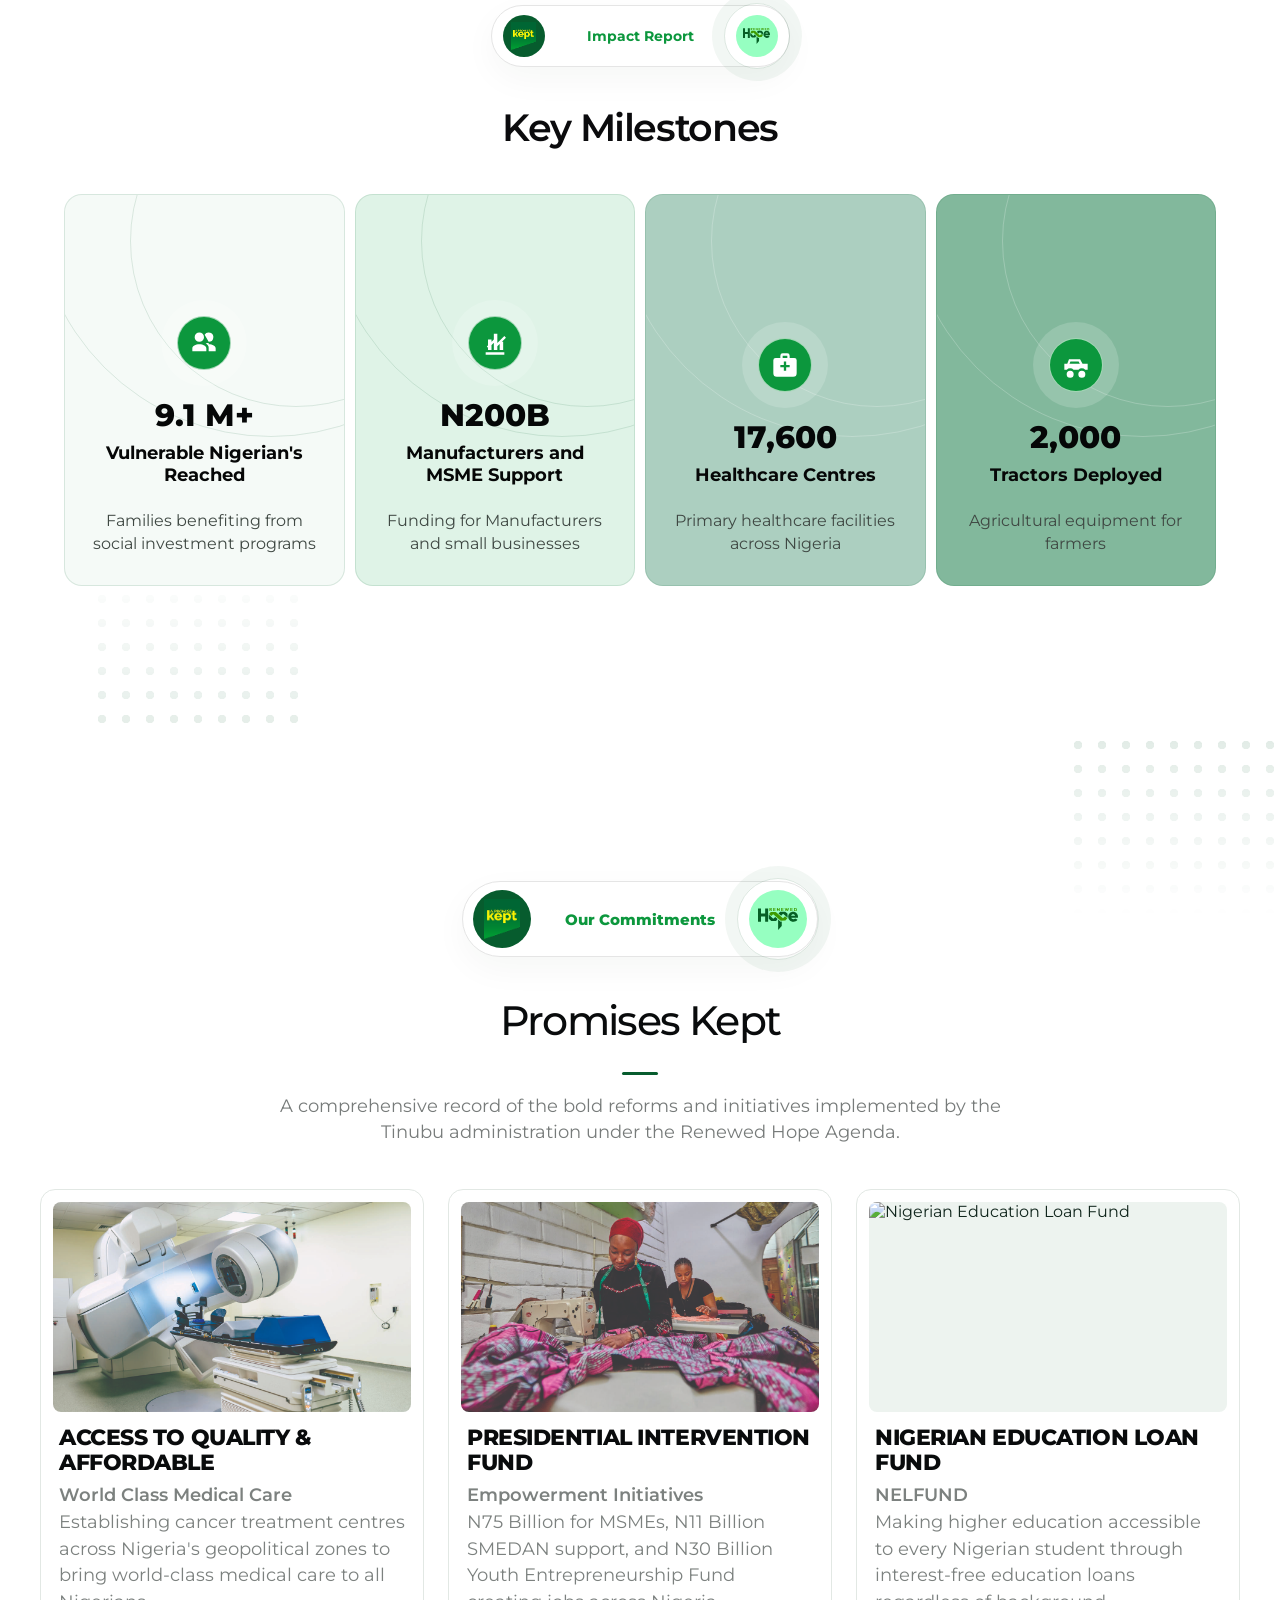
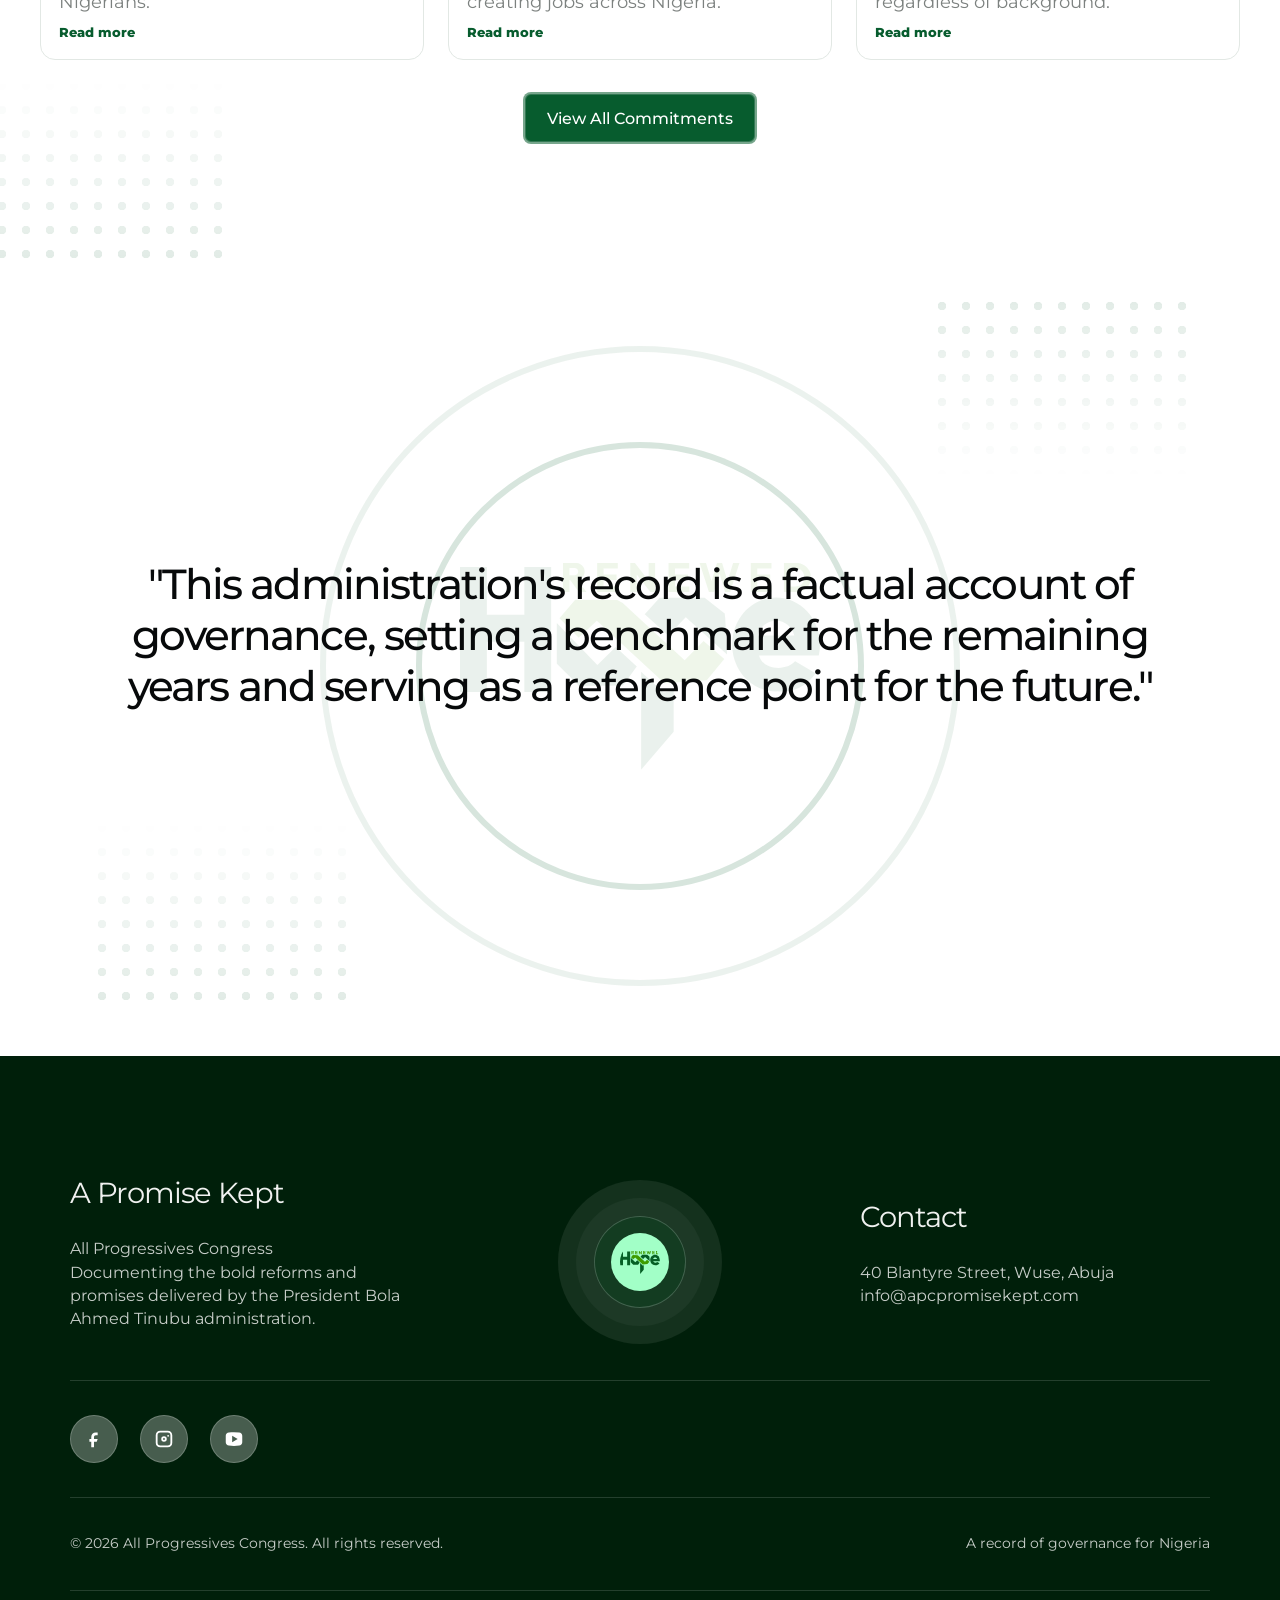
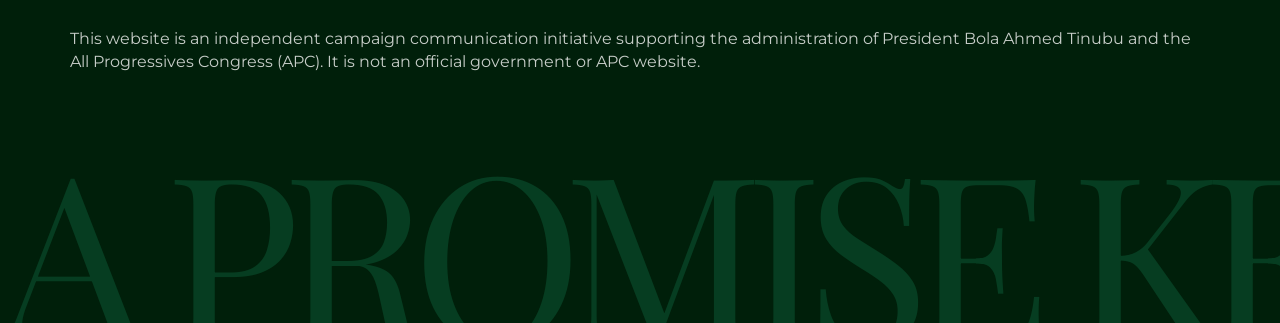
==== commit 6e11794b: "Update nav CTA to Our Promises, fix image refs to JPG" ====
--- a/index.html
+++ b/index.html
@@ -74,10 +74,10 @@
   <main>
     <section class="hero home-hero" aria-label="Featured commitments">
       <div class="slider-track">
-        <article class="hero-slide active" data-title="Access to Higher Education" data-subtitle="Affordable Students Loan for Increased Access to Higher Education." data-image="assets/images/slider/slider1.png"></article>
-        <article class="hero-slide" data-title="Youth in Leadership Positions" data-subtitle="President Tinubu has appointed the highest number of youths to government leadership positions in Nigeria’s history." data-image="assets/images/slider/slider2.png"></article>
-        <article class="hero-slide" data-title="3MTT" data-subtitle="Generating a pipeline of technical talents with the aim of creating 3 Million jobs to power our digital economy and position Nigeria as a net talent exporter." data-image="assets/images/slider/slider3.png"></article>
-        <article class="hero-slide" data-title="National Road Infrastructure" data-subtitle="₦300 billion driving legacy superhighways, 260+ emergency palliatives, and bridge reconstructions across Nigeria." data-image="assets/images/slider/slider4.png"></article>
+        <article class="hero-slide active" data-title="Access to Higher Education" data-subtitle="Affordable Students Loan for Increased Access to Higher Education." data-image="assets/images/slider/slider1.jpg"></article>
+        <article class="hero-slide" data-title="Youth in Leadership Positions" data-subtitle="President Tinubu has appointed the highest number of youths to government leadership positions in Nigeria’s history." data-image="assets/images/slider/slider2.jpg"></article>
+        <article class="hero-slide" data-title="3MTT" data-subtitle="Generating a pipeline of technical talents with the aim of creating 3 Million jobs to power our digital economy and position Nigeria as a net talent exporter." data-image="assets/images/slider/slider3.jpg"></article>
+        <article class="hero-slide" data-title="National Road Infrastructure" data-subtitle="₦300 billion driving legacy superhighways, 260+ emergency palliatives, and bridge reconstructions across Nigeria." data-image="assets/images/slider/slider4.jpg"></article>
       </div>
       <button class="slider-arrow slider-prev" type="button" aria-label="Previous slide">
         <svg viewBox="0 0 24 24" aria-hidden="true"><path d="M15 18 9 12l6-6"/></svg>
@@ -122,31 +122,31 @@
       <div class="dot-field list-dot-bottom-left" aria-hidden="true"></div>
       <div class="priority-list">
         <a class="priority-panel" href="commitment-detail.html?id=4" aria-label="Open Nigerian Education Loan Fund commitment detail">
-          <img src="assets/images/list/1.png" alt="Students in a laboratory" loading="lazy">
+          <img src="assets/images/list/1.jpg" alt="Students in a laboratory" loading="lazy">
           <div class="priority-copy">
             <h3>Access to Higher Education</h3>
           </div>
         </a>
         <a class="priority-panel" href="commitment-detail.html?id=0" aria-label="Open World Class Healthcare Delivery commitment detail">
-          <img src="assets/images/list/2.png" alt="Healthcare delivery equipment" loading="lazy">
+          <img src="assets/images/list/2.jpg" alt="Healthcare delivery equipment" loading="lazy">
           <div class="priority-copy">
             <h3>World Class Healthcare Delivery</h3>
           </div>
         </a>
         <a class="priority-panel" href="commitment-detail.html?id=2" aria-label="Open Education and Digital Skills commitment detail">
-          <img src="assets/images/list/3.png" alt="Education and digital skills training in Nigeria" loading="lazy">
+          <img src="assets/images/list/3.jpg" alt="Education and digital skills training in Nigeria" loading="lazy">
           <div class="priority-copy">
             <h3>Education & Digital Skills</h3>
           </div>
         </a>
         <a class="priority-panel" href="commitment-detail.html?id=7" aria-label="Open Agricultural Mechanization commitment detail">
-          <img src="assets/images/list/4.png" alt="Agricultural equipment" loading="lazy">
+          <img src="assets/images/list/4.jpg" alt="Agricultural equipment" loading="lazy">
           <div class="priority-copy">
             <h3>Agricultural Mechanization</h3>
           </div>
         </a>
         <a class="priority-panel" href="commitment-detail.html?id=2" aria-label="Open Youth Appointments commitment detail">
-          <img src="assets/images/list/5.png" alt="Youth appointees illustration" loading="lazy">
+          <img src="assets/images/list/5.jpg" alt="Youth appointees illustration" loading="lazy">
           <div class="priority-copy">
             <h3>Youth Appointments</h3>
           </div>
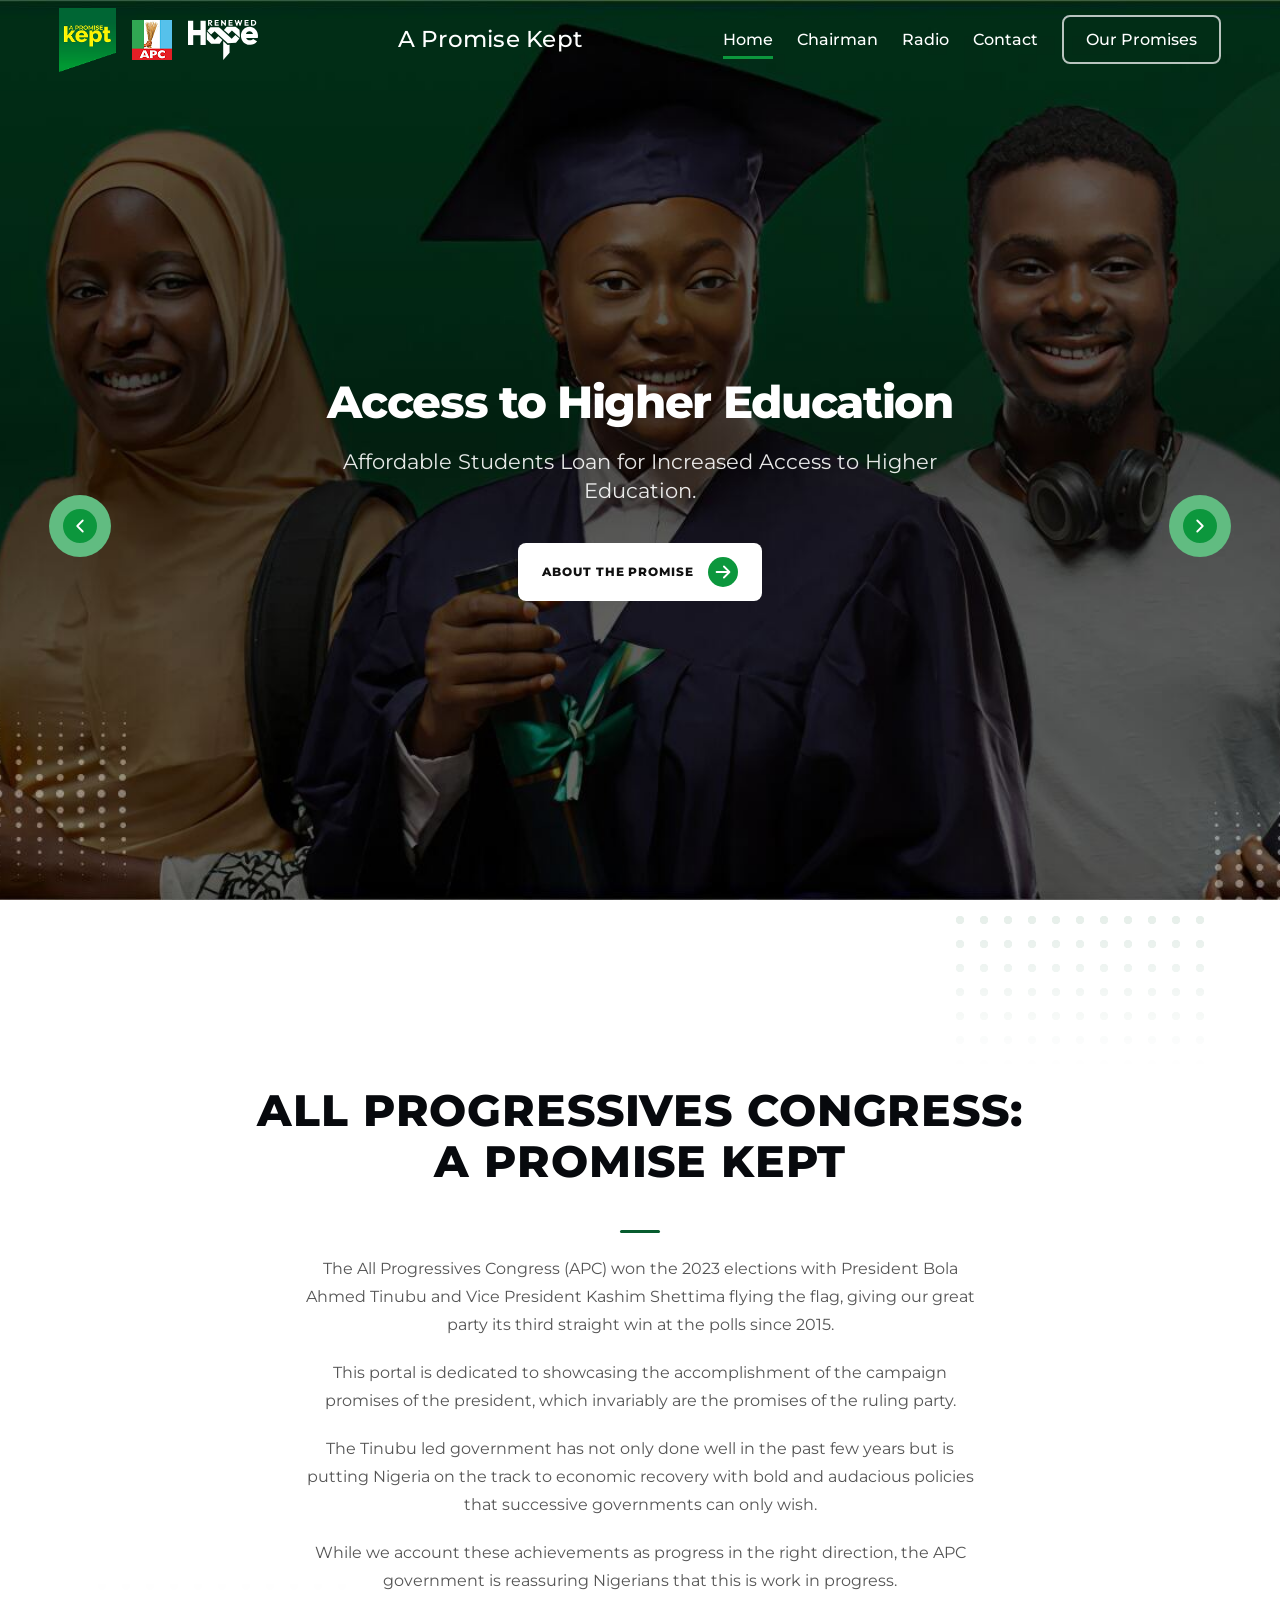
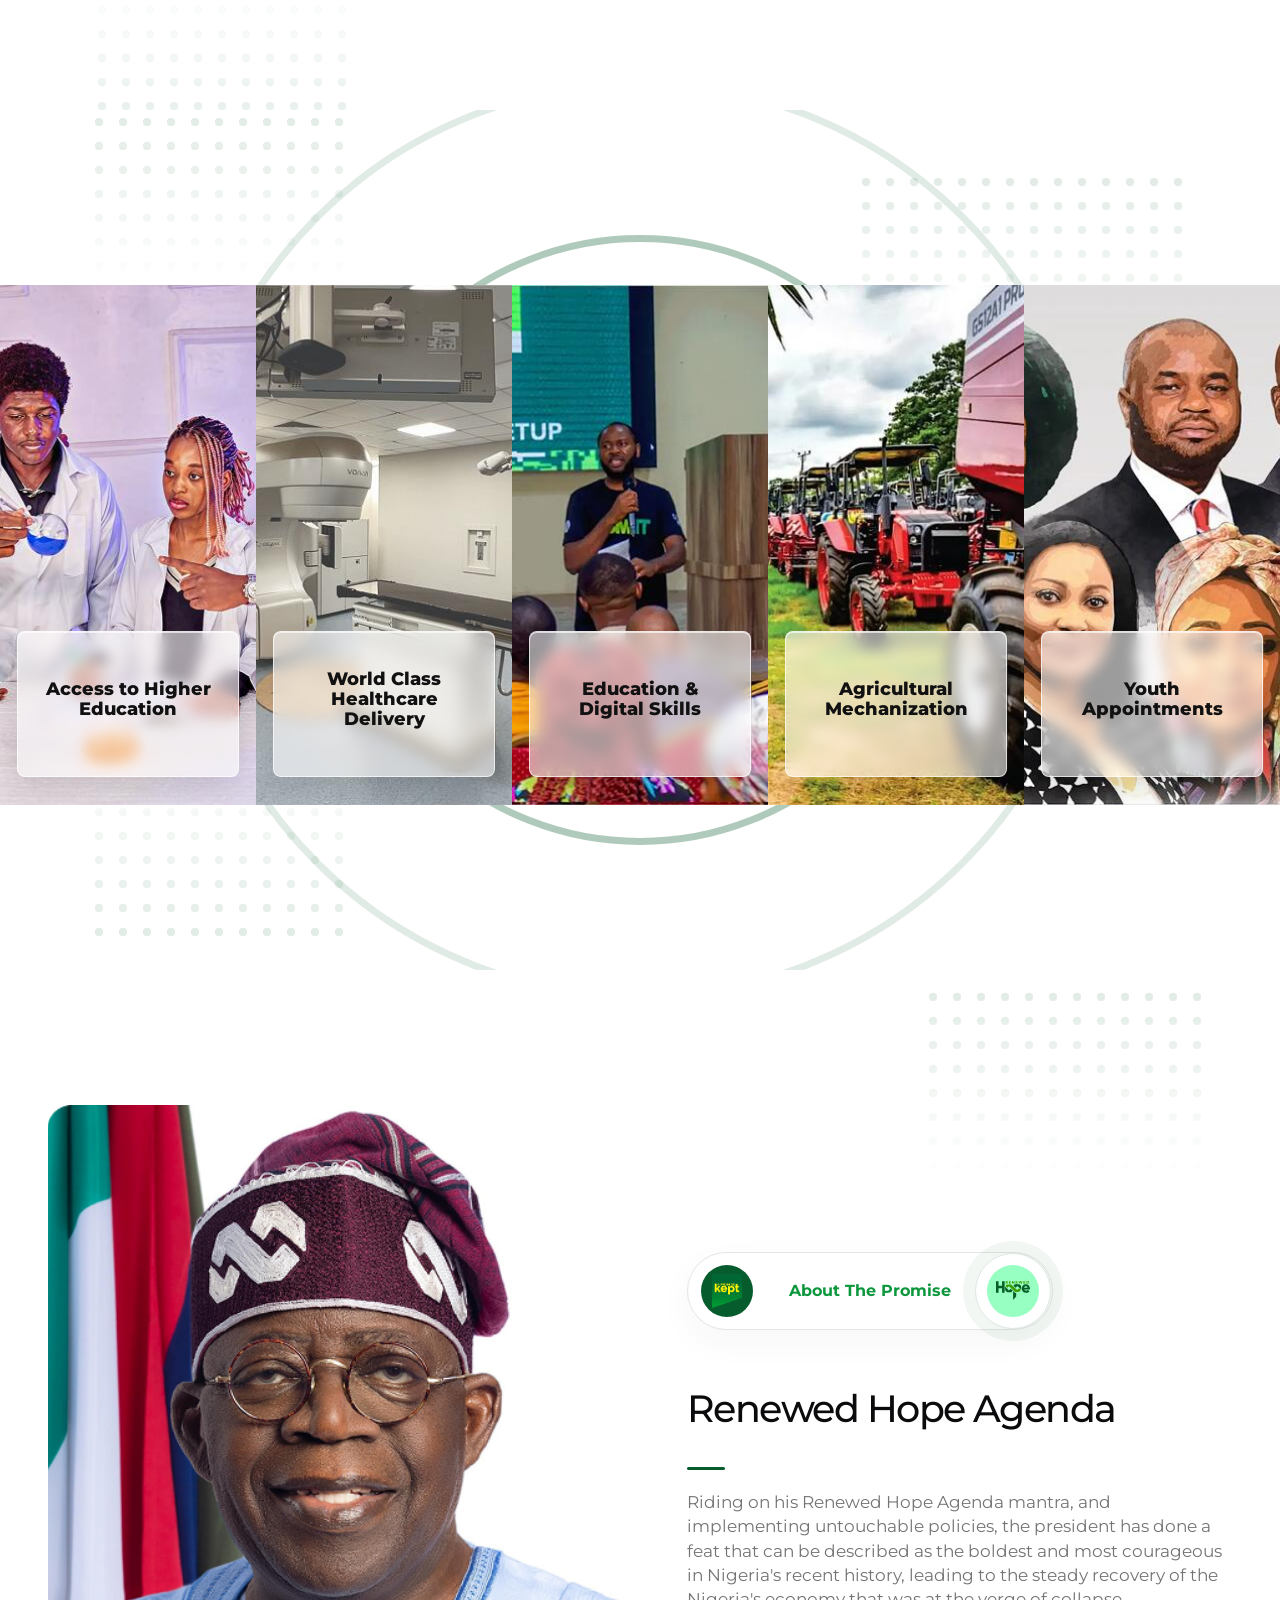
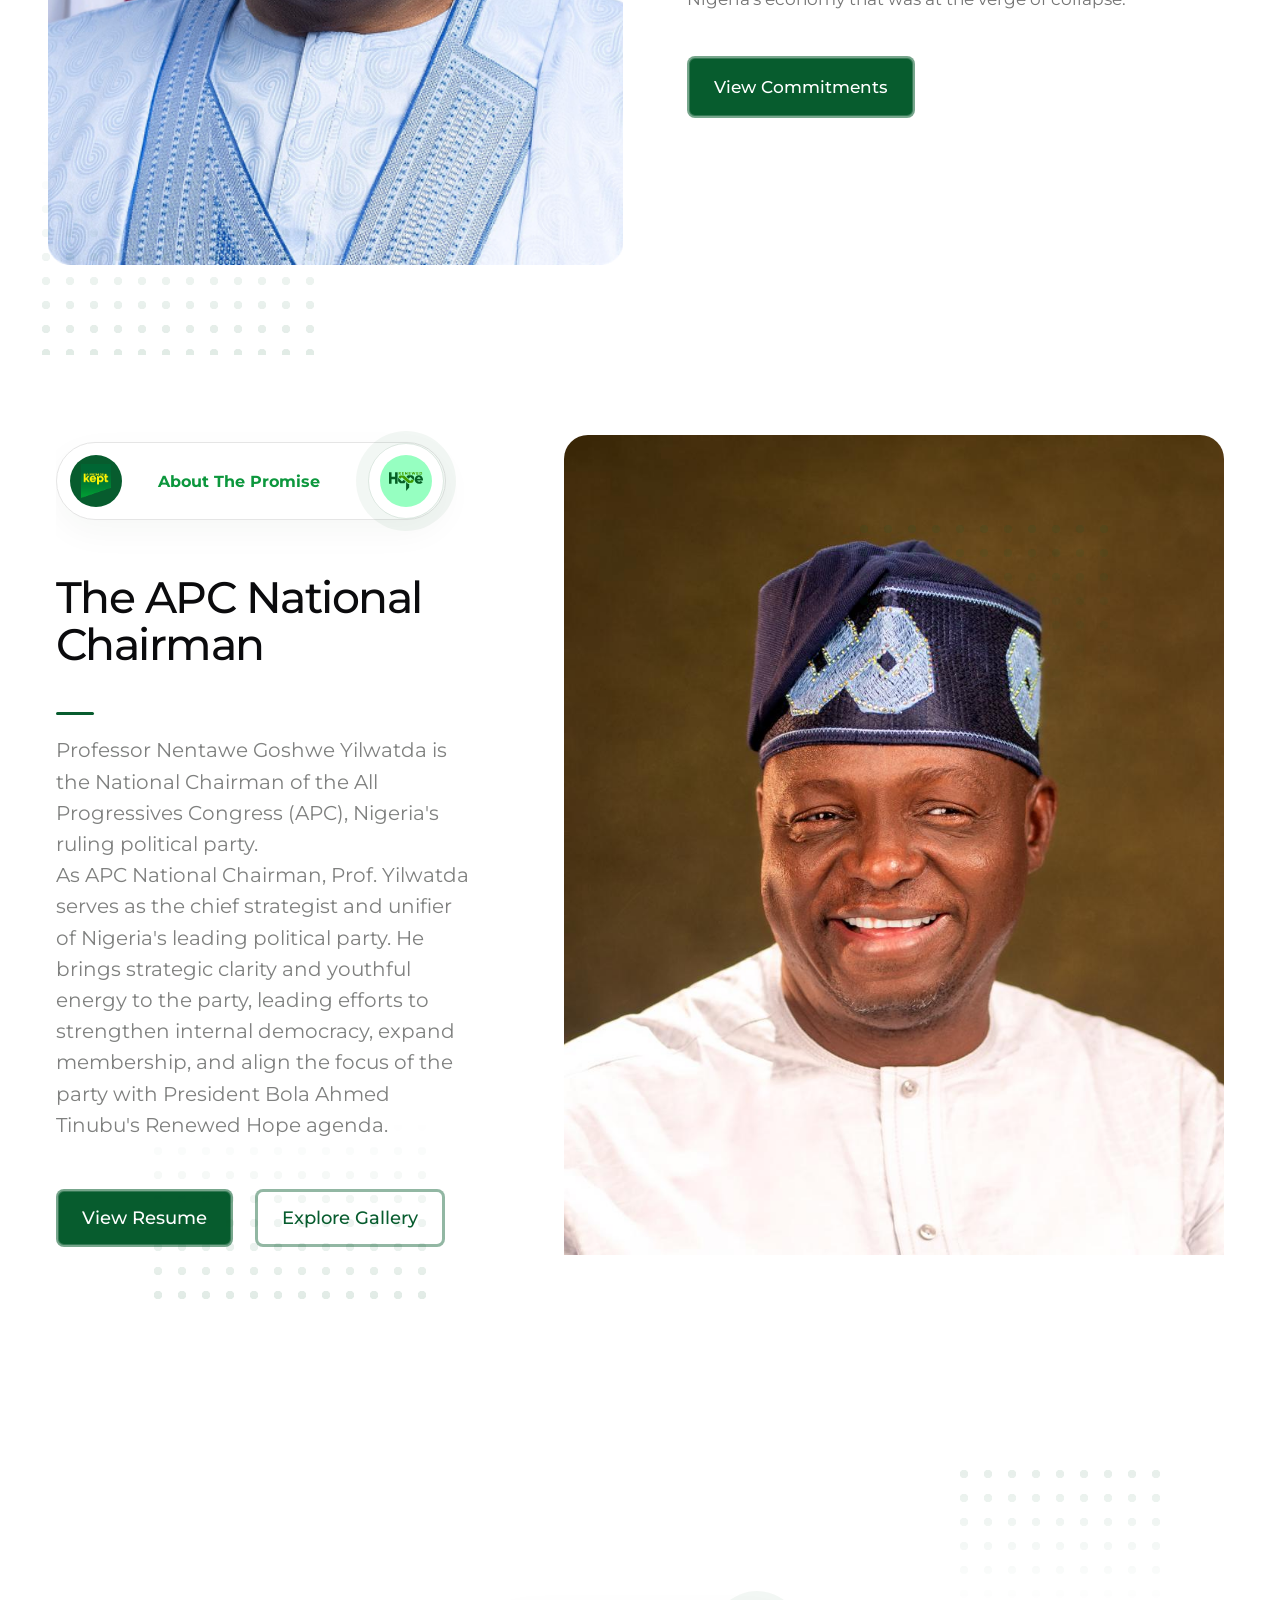
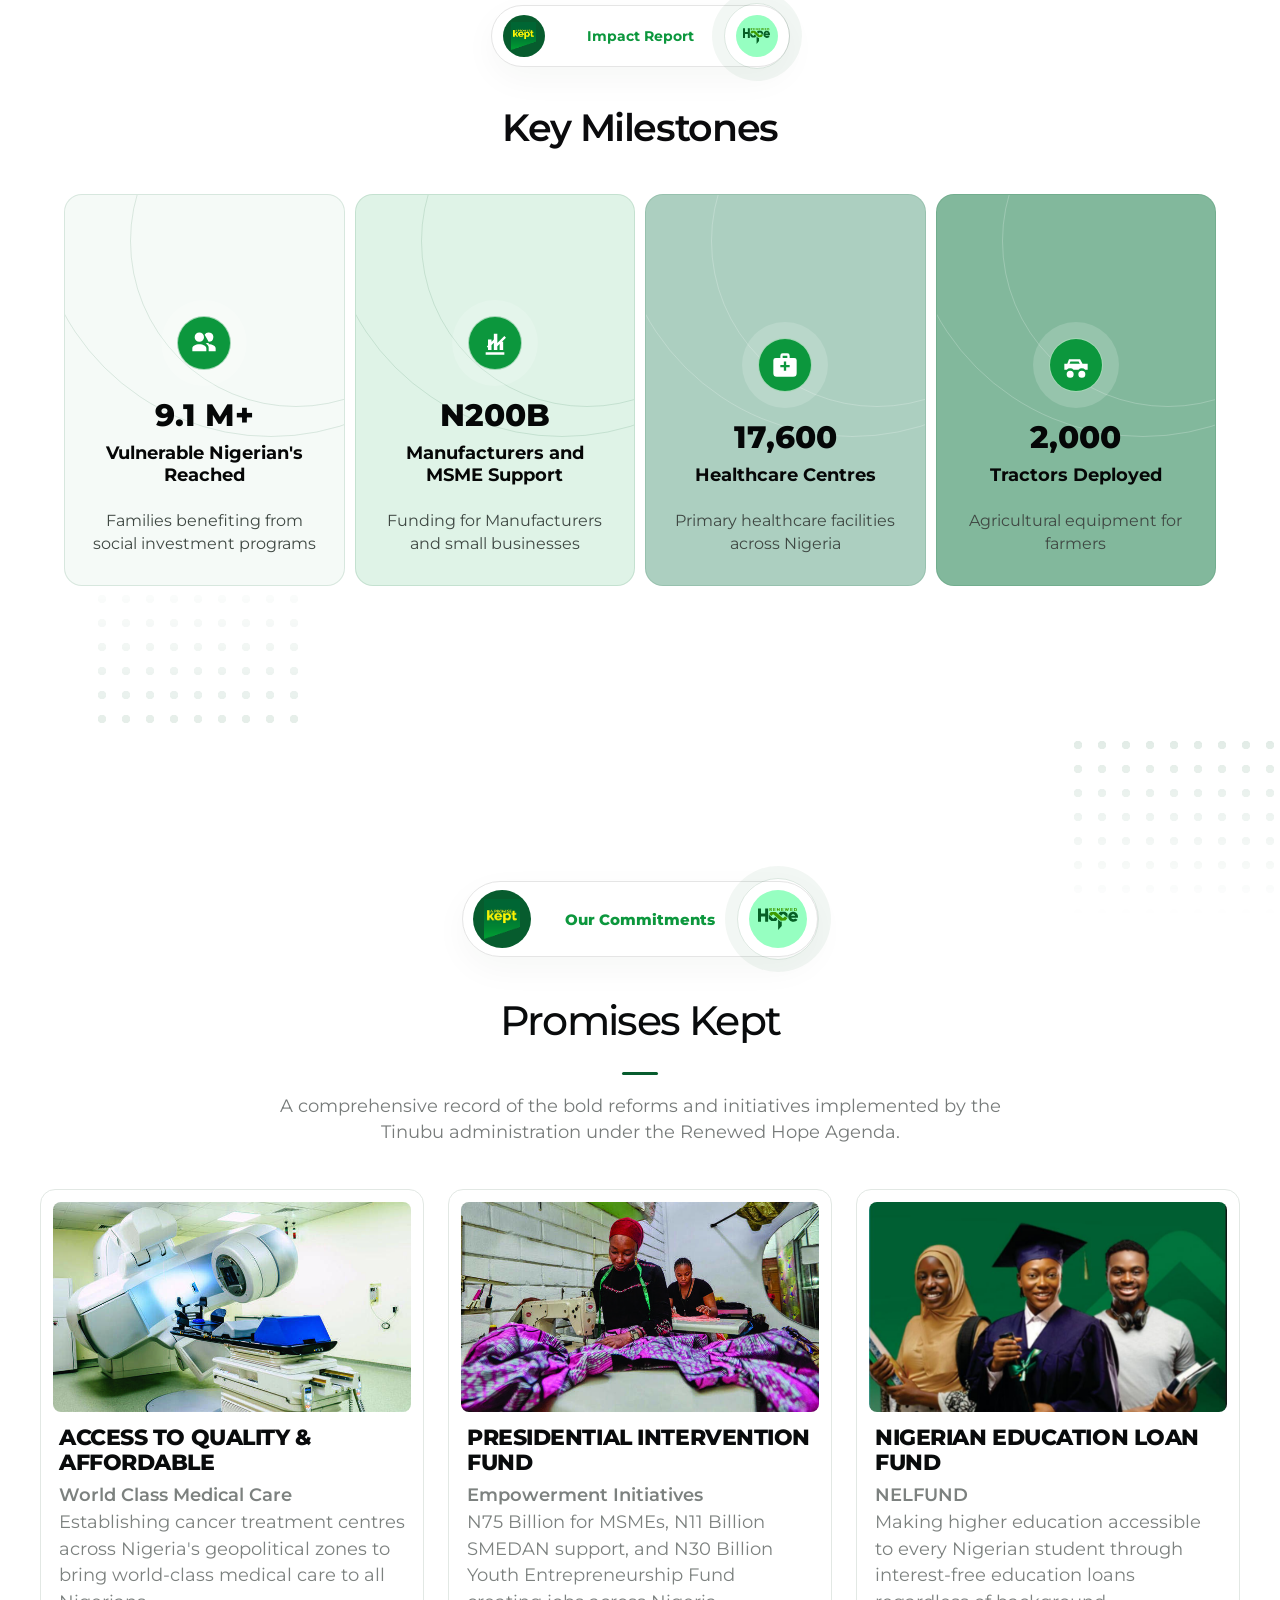
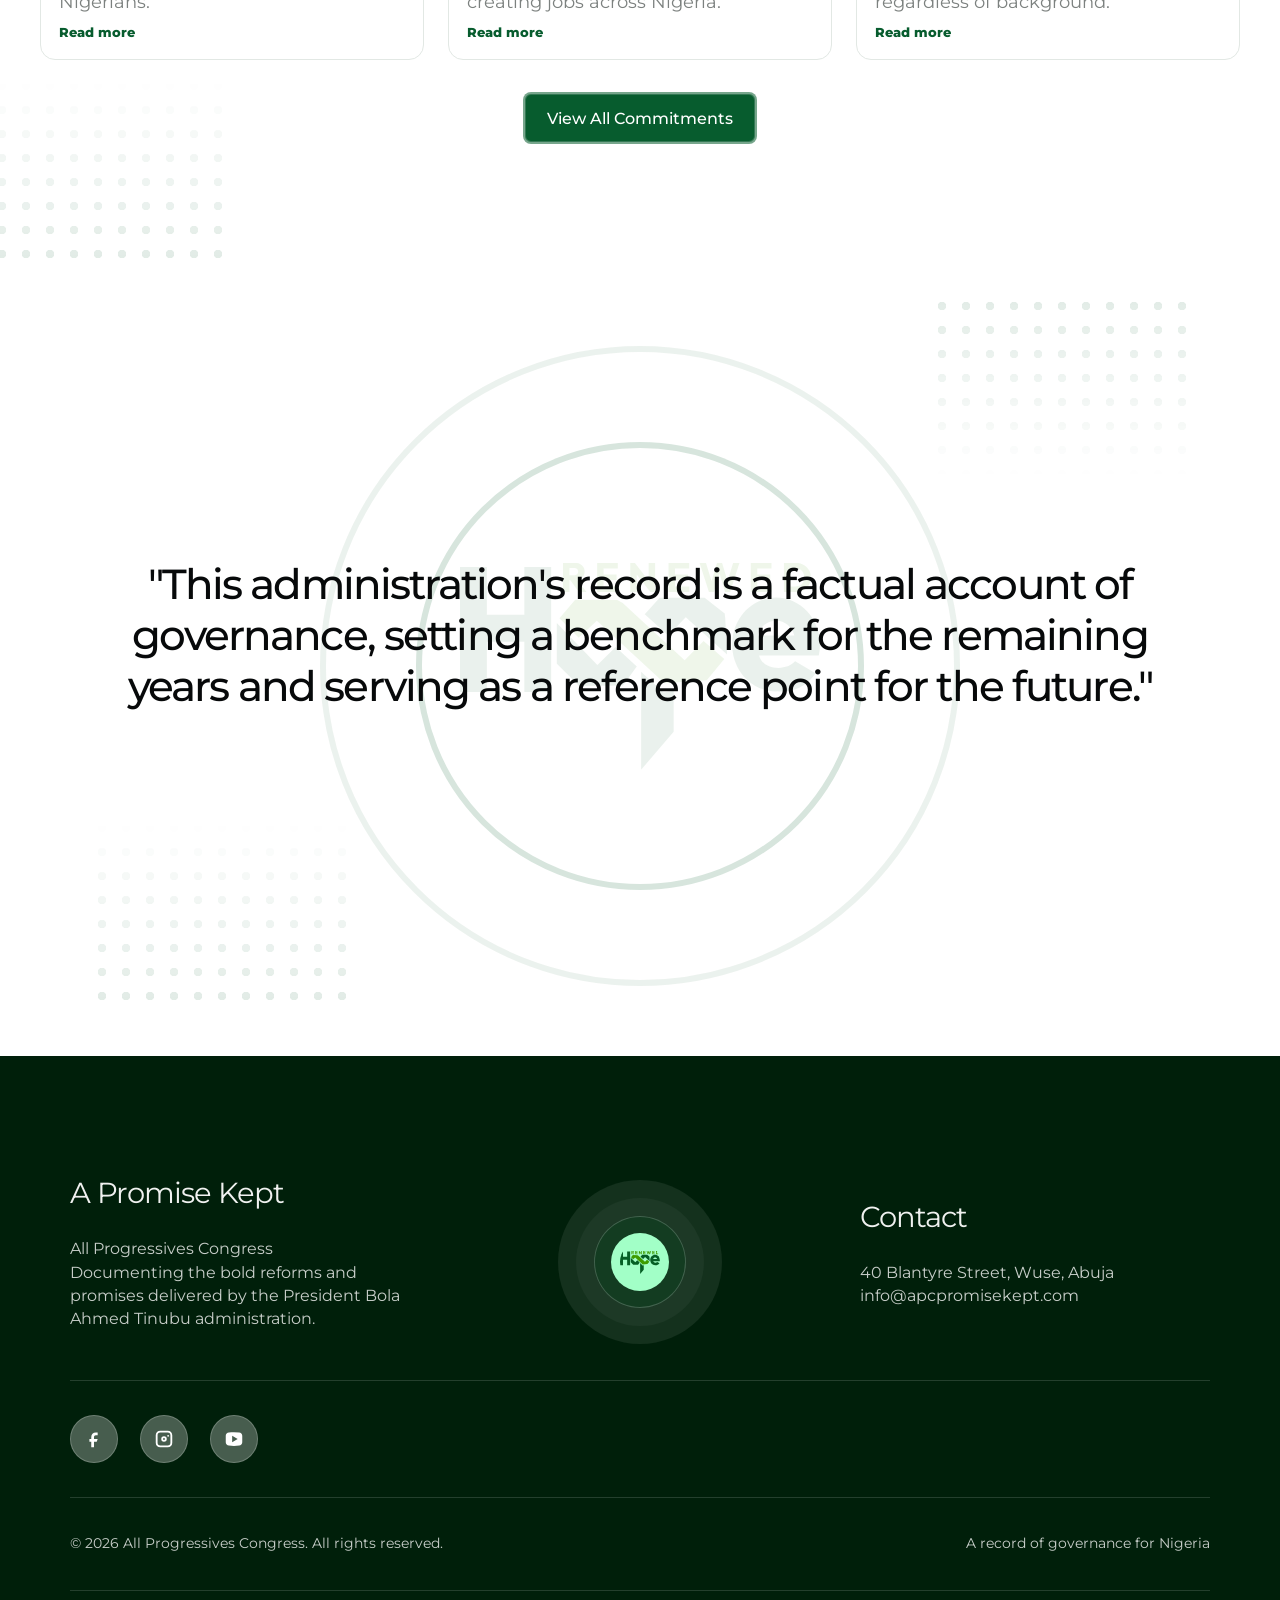
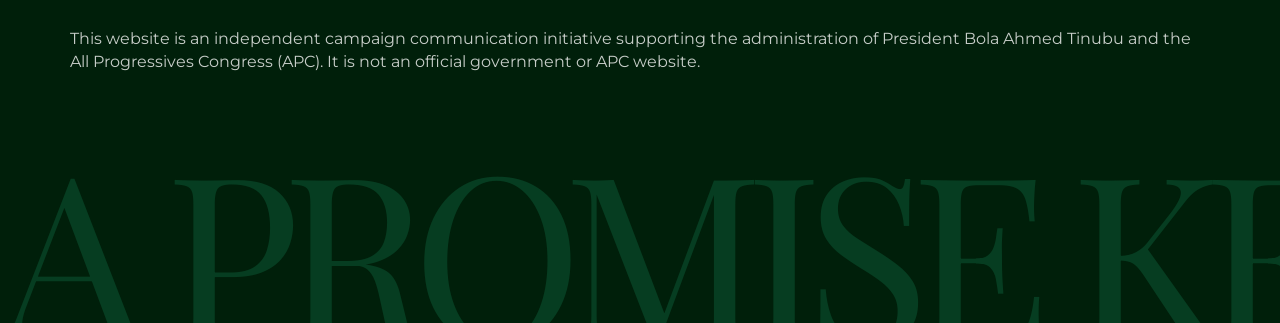
==== commit bb450645: "Add Gas to Prosperity slide, PDF list section, and fix Youth in Governance image - Add Gas to Prospe" ====
--- a/index.html
+++ b/index.html
@@ -23,7 +23,7 @@
   <link rel="preconnect" href="https://fonts.gstatic.com" crossorigin>
   <link href="https://fonts.googleapis.com/css2?family=Playfair+Display:wght@700;900&family=Montserrat:wght@400;500;600;700;800;900&display=swap" rel="stylesheet">
   <link rel="icon" type="image/png" href="assets/images/apromiseimg-1.png">
-  <link rel="stylesheet" href="styles.css?v=2">
+  <link rel="stylesheet" href="styles.css?v=3">
   <script type="application/ld+json">
   {
     "@context": "https://schema.org",
@@ -78,6 +78,7 @@
         <article class="hero-slide" data-title="Youth in Leadership Positions" data-subtitle="President Tinubu has appointed the highest number of youths to government leadership positions in Nigeria’s history." data-image="assets/images/slider/slider2.jpg"></article>
         <article class="hero-slide" data-title="3MTT" data-subtitle="Generating a pipeline of technical talents with the aim of creating 3 Million jobs to power our digital economy and position Nigeria as a net talent exporter." data-image="assets/images/slider/slider3.jpg"></article>
         <article class="hero-slide" data-title="National Road Infrastructure" data-subtitle="₦300 billion driving legacy superhighways, 260+ emergency palliatives, and bridge reconstructions across Nigeria." data-image="assets/images/slider/slider4.jpg"></article>
+        <article class="hero-slide" data-title="Gas to Prosperity" data-subtitle="With the complete linking of the southern to the northern regions with gas pipelines and over N10B Final Investments Decisions, Nigeria's gas revolution is becoming a reality." data-image="assets/images/cards/Gas to prosperity.jpg"></article>
       </div>
       <button class="slider-arrow slider-prev" type="button" aria-label="Previous slide">
         <svg viewBox="0 0 24 24" aria-hidden="true"><path d="M15 18 9 12l6-6"/></svg>
@@ -300,6 +301,6 @@
     <span class="footer-watermark" aria-hidden="true">A Promise Kept</span>
   </footer>
 
-  <script src="script.js?v=2"></script>
+  <script src="script.js?v=5"></script>
 </body>
 </html>
--- a/styles.css
+++ b/styles.css
@@ -4967,3 +4967,97 @@
     padding: 4px 8px;
   }
 }
+
+/* ── PDF Section ─────────────────────────────────────────── */
+.promises-pdf-section {
+  background: var(--soft);
+  border-top: 1px solid var(--line);
+  border-bottom: 1px solid var(--line);
+  padding: 80px 24px;
+}
+
+.promises-pdf-inner {
+  max-width: 1100px;
+  margin: 0 auto;
+  display: flex;
+  flex-direction: column;
+  gap: 48px;
+}
+
+.promises-pdf-heading {
+  display: flex;
+  flex-direction: column;
+  align-items: center;
+  text-align: center;
+  gap: 16px;
+}
+
+.promises-pdf-heading h2 {
+  margin: 0;
+  font-size: clamp(28px, 2.8vw, 42px);
+  font-weight: 800;
+  letter-spacing: -0.02em;
+  color: var(--ink);
+}
+
+.promises-pdf-heading p {
+  margin: 0;
+  max-width: 580px;
+  color: var(--muted);
+  font-size: 17px;
+  line-height: 1.6;
+}
+
+.pdf-download-btn {
+  display: inline-flex;
+  align-items: center;
+  gap: 8px;
+  margin-top: 8px;
+}
+
+.pdf-download-btn svg {
+  width: 18px;
+  height: 18px;
+  flex-shrink: 0;
+}
+
+.promises-pdf-embed {
+  width: 100%;
+  border-radius: 12px;
+  overflow: hidden;
+  border: 1px solid var(--line);
+  box-shadow: 0 4px 24px rgba(0, 0, 0, 0.08);
+  background: #fff;
+}
+
+.promises-pdf-embed object {
+  display: block;
+  min-height: 720px;
+}
+
+.pdf-fallback {
+  display: flex;
+  flex-direction: column;
+  align-items: center;
+  justify-content: center;
+  gap: 16px;
+  padding: 64px 24px;
+  text-align: center;
+  color: var(--muted);
+}
+
+@media (max-width: 768px) {
+  .promises-pdf-section {
+    padding: 64px 16px;
+  }
+
+  .promises-pdf-embed object {
+    min-height: 500px;
+  }
+}
+
+@media (max-width: 560px) {
+  .promises-pdf-embed object {
+    min-height: 420px;
+  }
+}
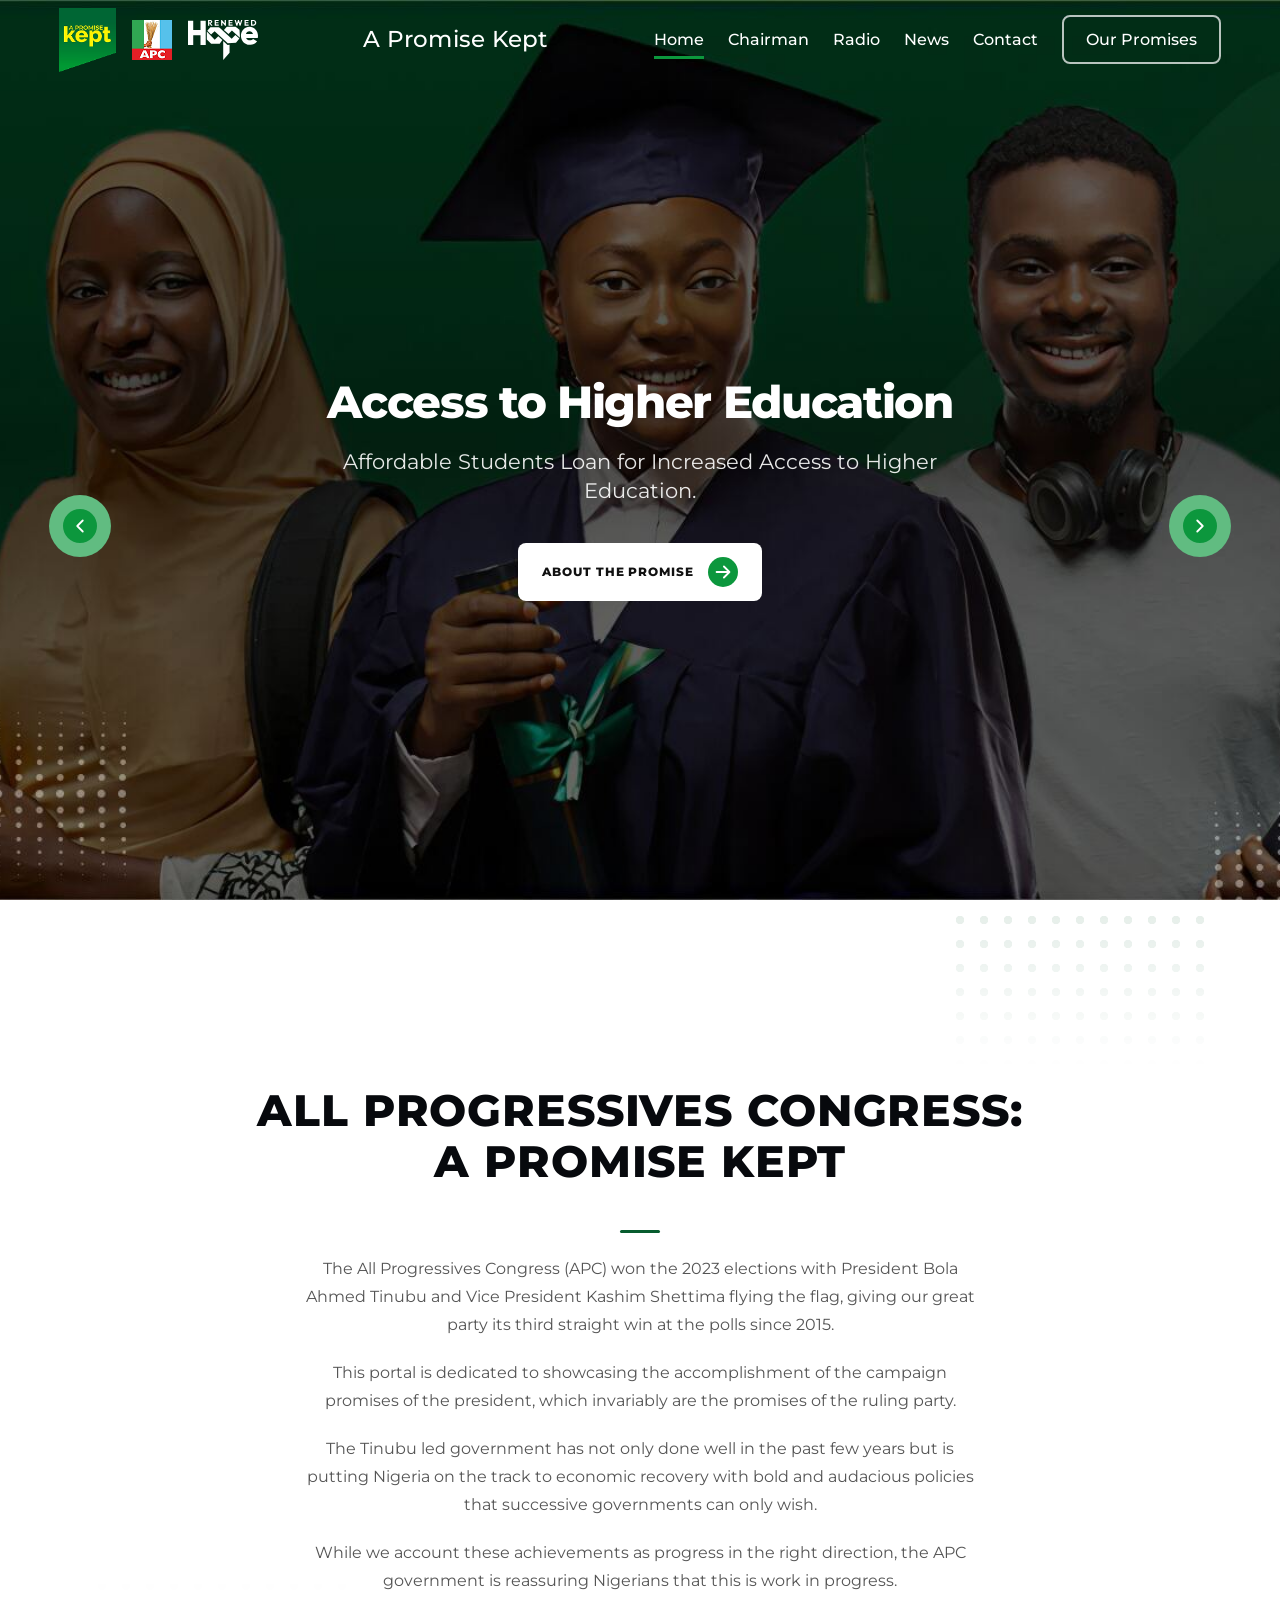
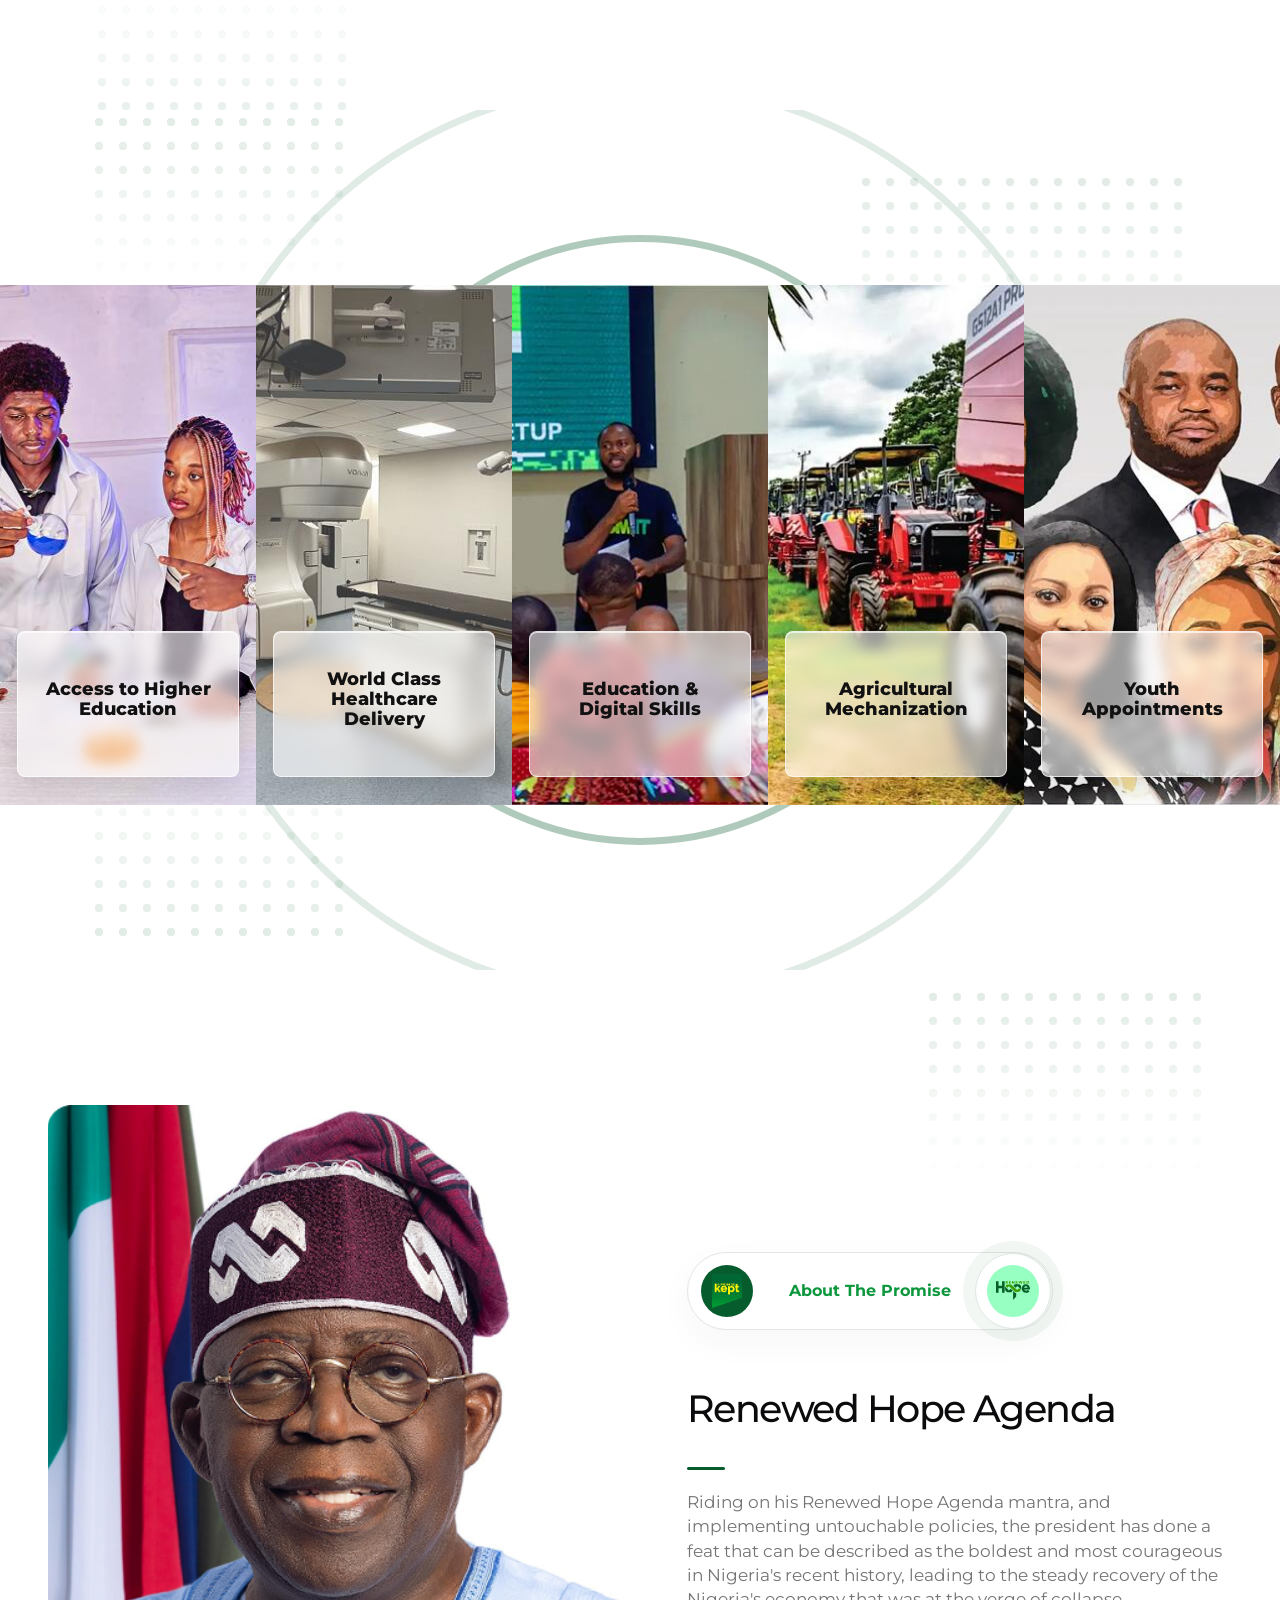
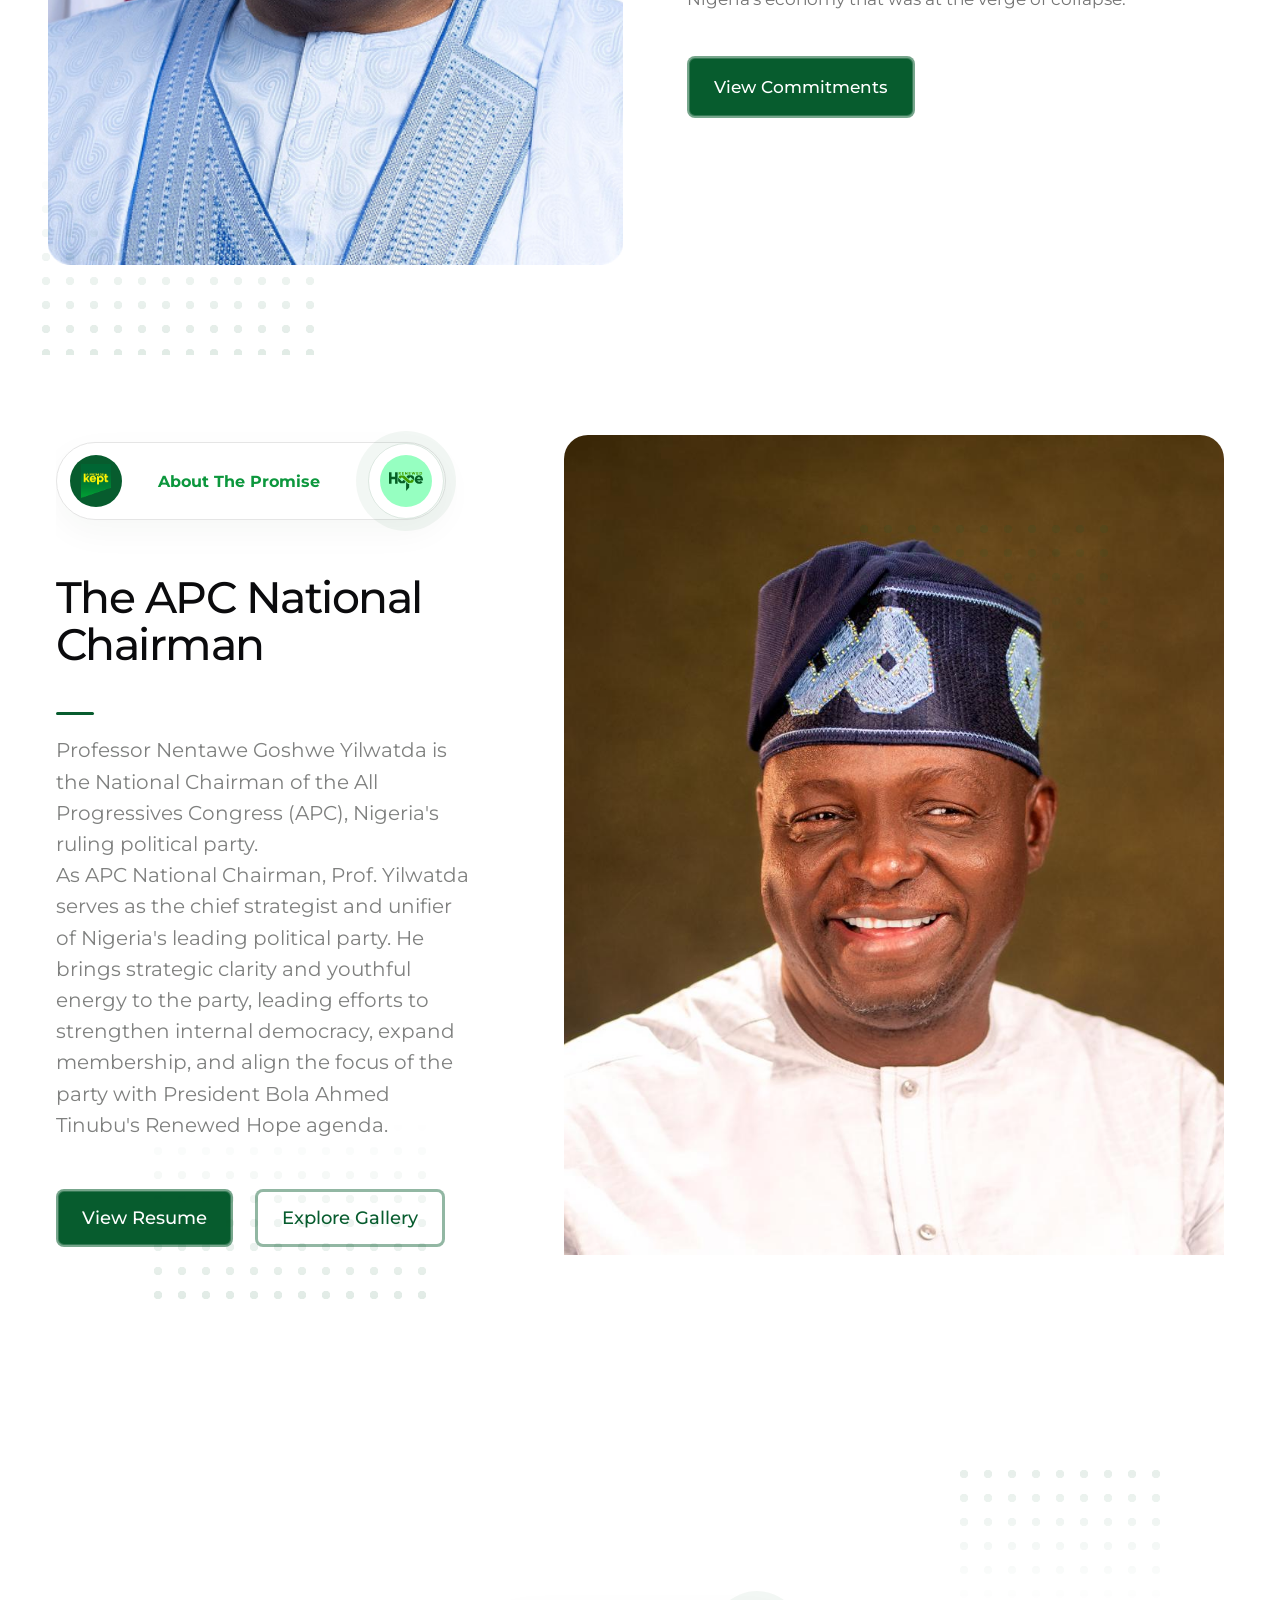
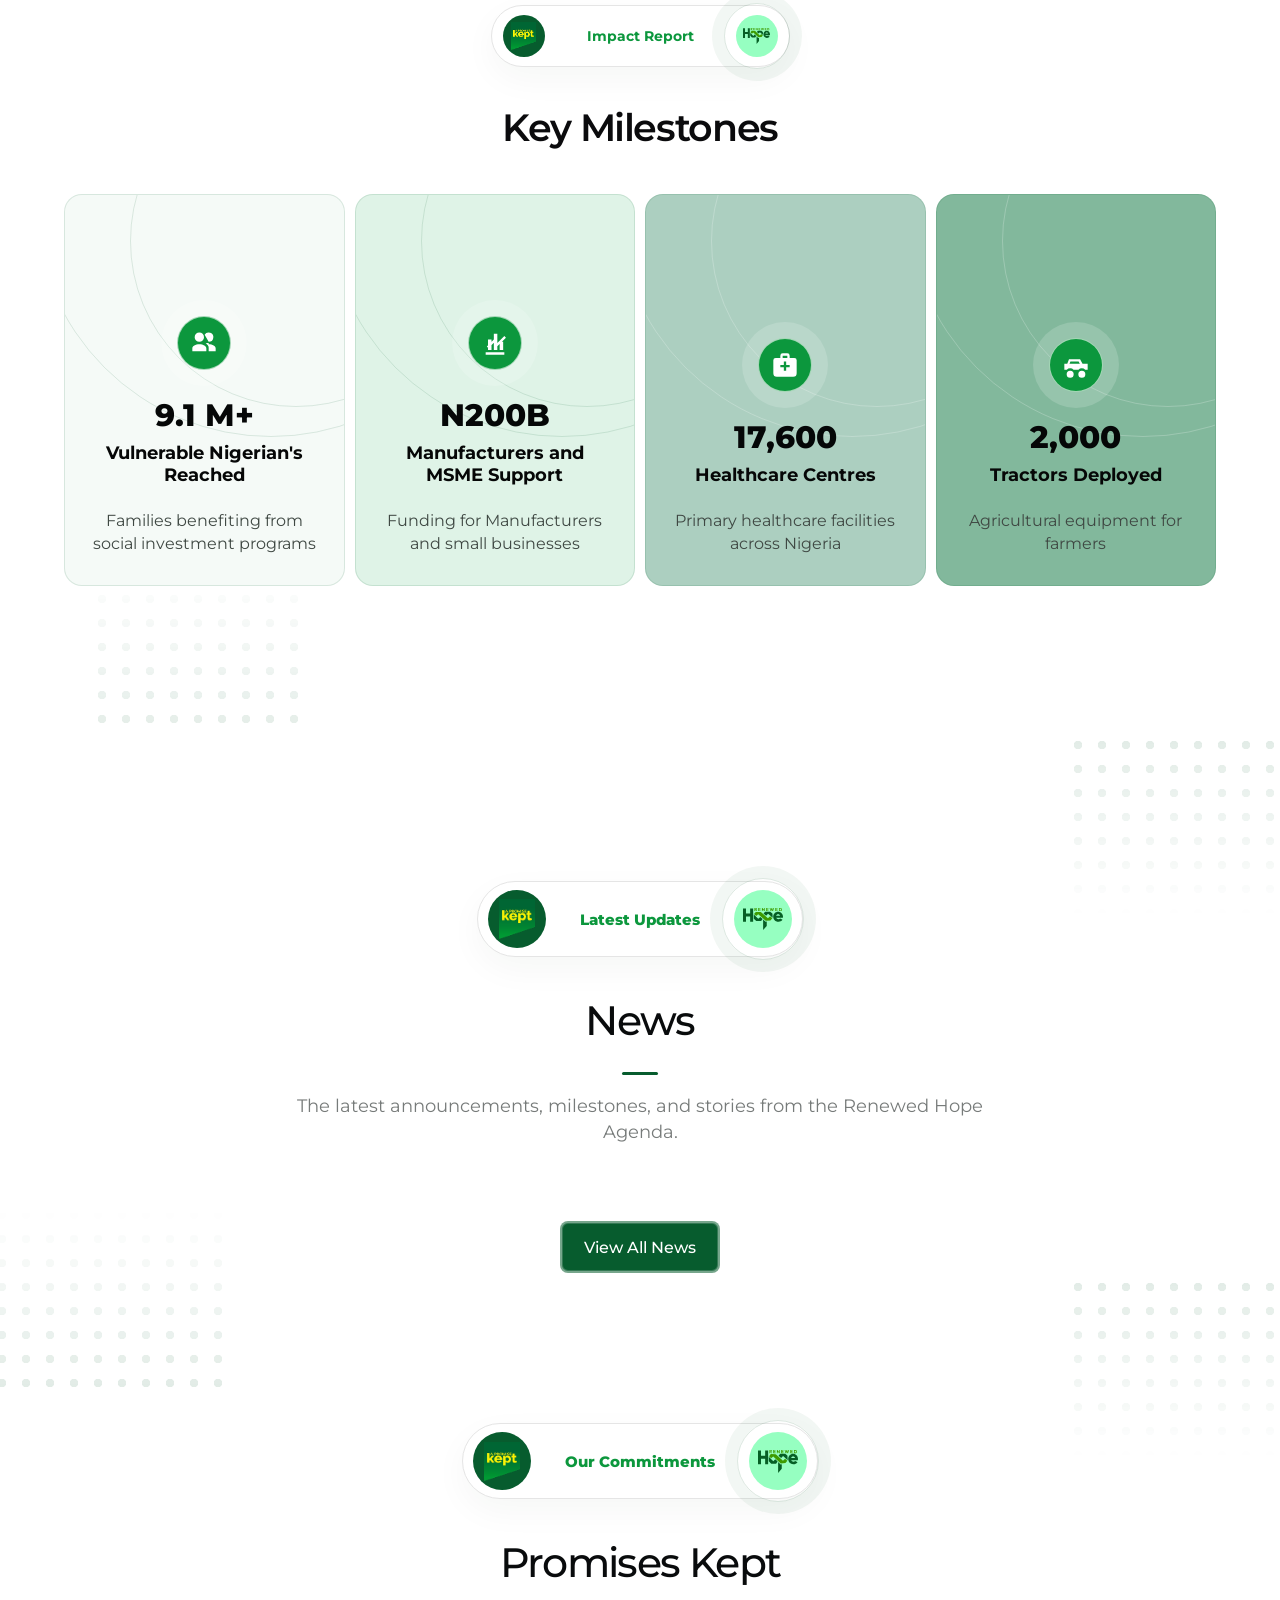
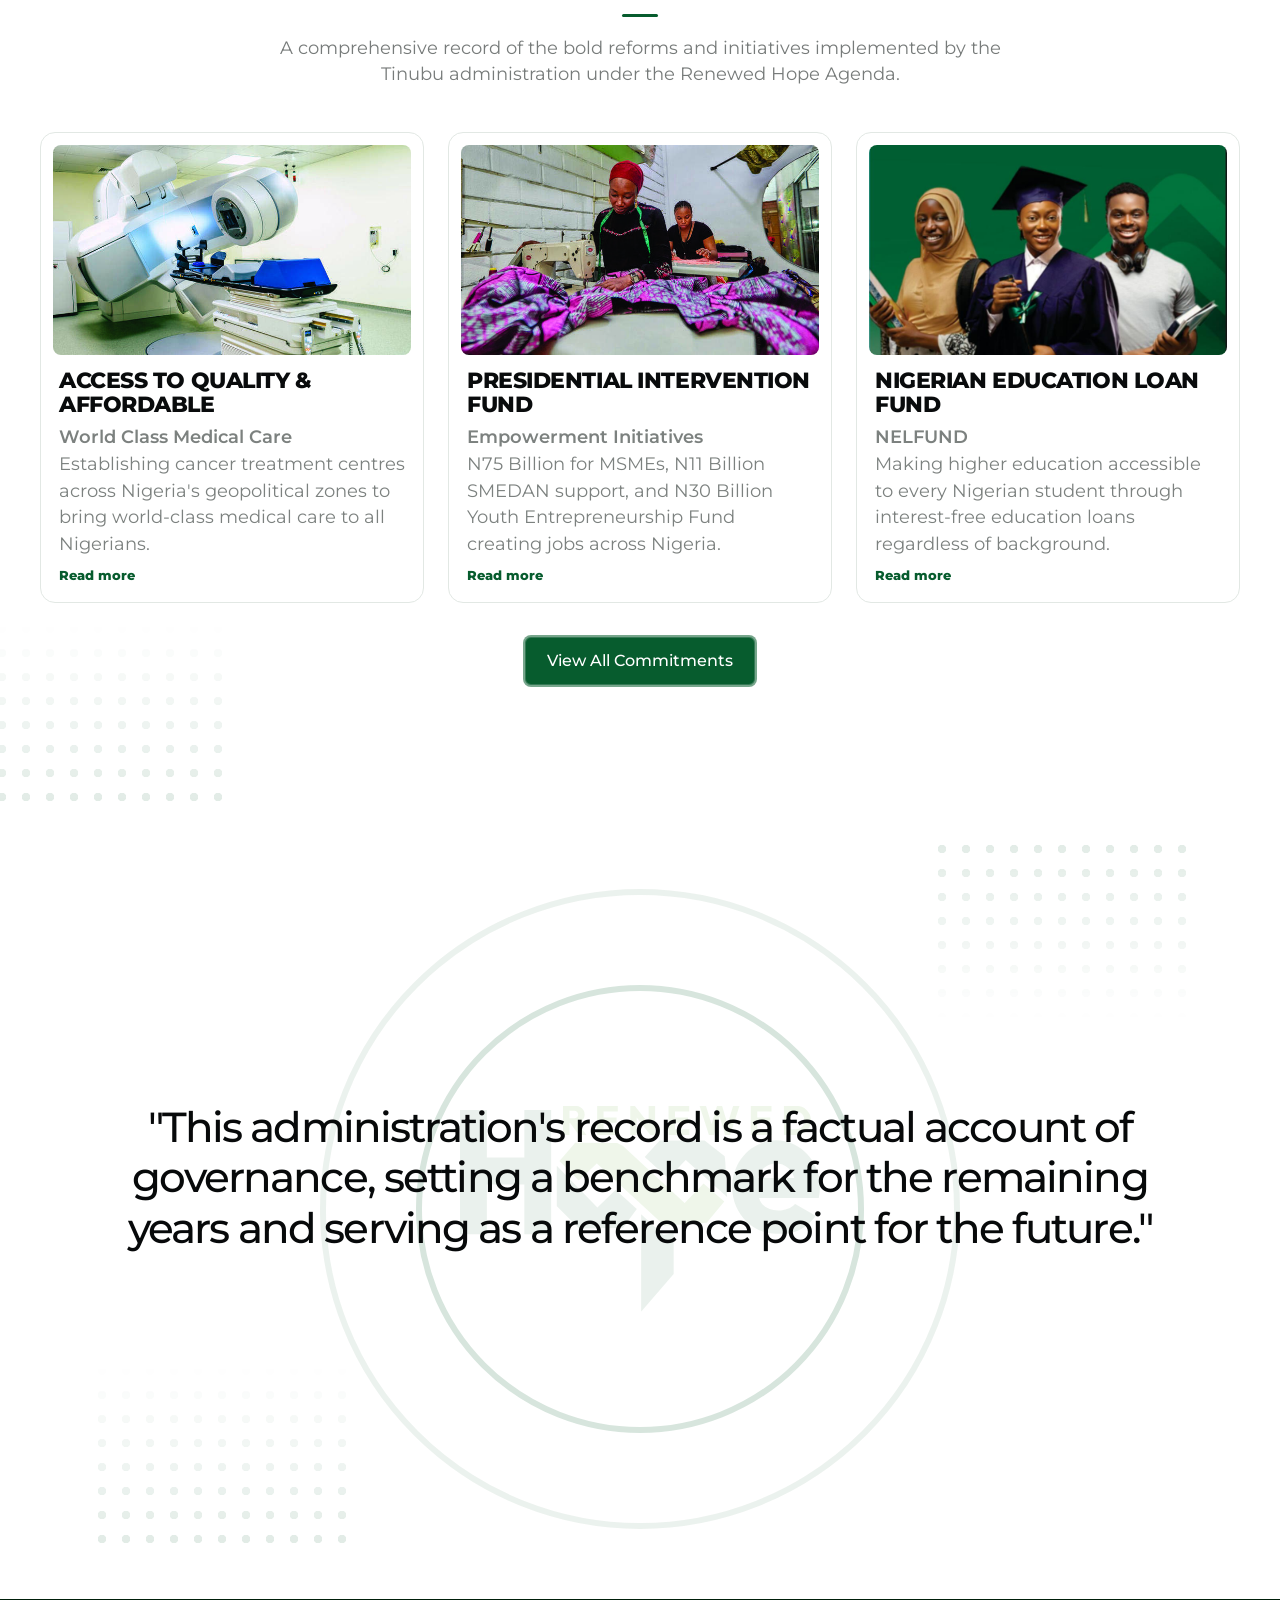
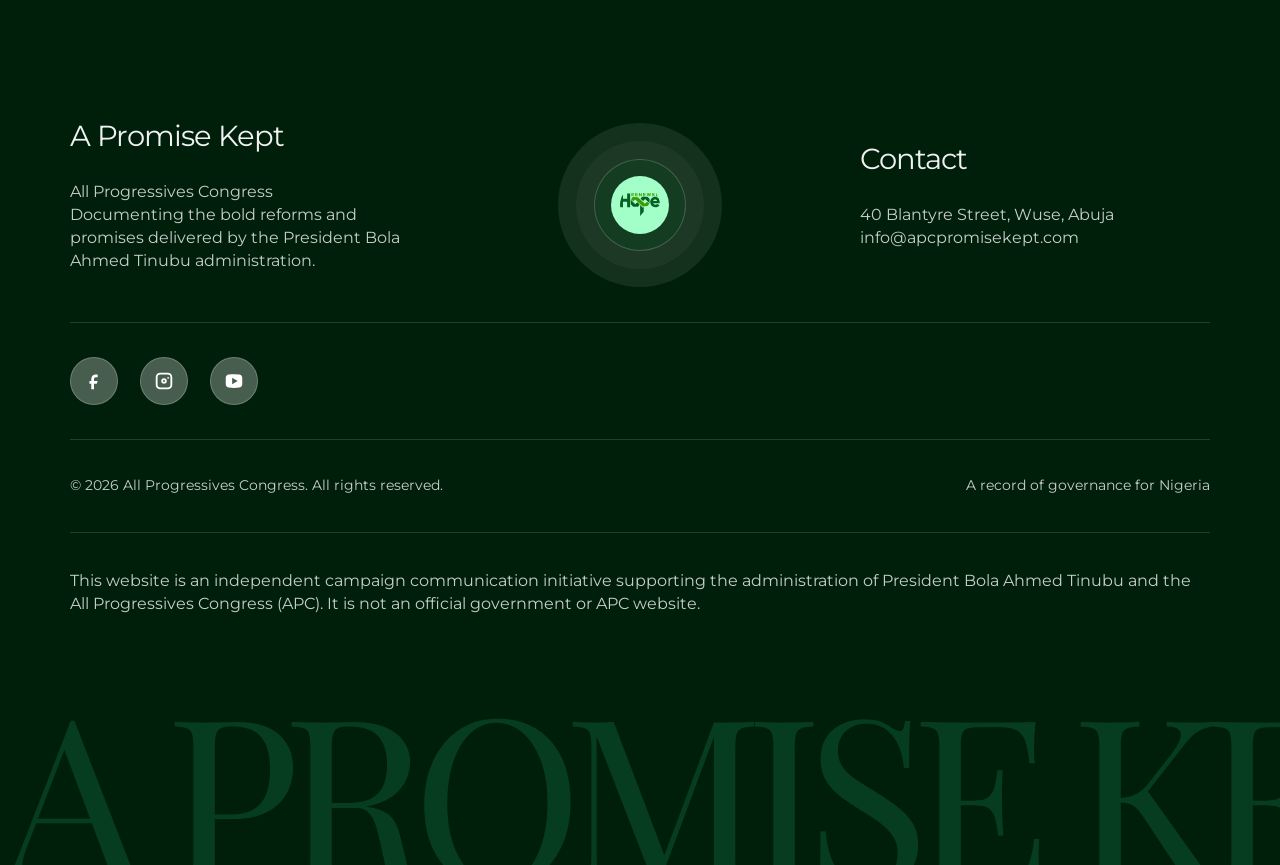
==== commit 37bc32d4: "Add News section/page and mobile admin panel for publishing news Adds a News section to the home pag" ====
--- a/index.html
+++ b/index.html
@@ -66,6 +66,7 @@
       <a class="active" href="index.html">Home</a>
       <a href="chairman.html">Chairman</a>
       <a href="radio.html">Radio</a>
+      <a href="news.html">News</a>
       <a href="contact.html">Contact</a>
       <a class="nav-cta" href="commitments.html">Our Promises</a>
     </nav>
@@ -244,6 +245,25 @@
       </div>
     </section>
 
+    <section id="news" class="featured-section news-preview" aria-labelledby="news-title">
+      <div class="dot-field news-dot-top" aria-hidden="true"></div>
+      <div class="dot-field news-dot-bottom" aria-hidden="true"></div>
+      <div class="section-heading news-heading">
+        <div class="initiative-pill news-pill" aria-label="Latest Updates">
+          <span class="pill-logo kept-logo"><img src="assets/images/apromiseimg-1.png" alt=""></span>
+          <strong>Latest Updates</strong>
+          <span class="pill-logo hope-logo"><img src="assets/images/renewed%20hope.svg" alt=""></span>
+        </div>
+        <h2 id="news-title">News</h2>
+        <span class="intro-green-rule" aria-hidden="true"></span>
+        <p>The latest announcements, milestones, and stories from the Renewed Hope Agenda.</p>
+      </div>
+      <div class="feature-grid news-grid" id="home-news-grid"></div>
+      <div class="section-center">
+        <a class="btn promises-cta" href="news.html">View All News</a>
+      </div>
+    </section>
+
     <section id="promises-kept" class="featured-section promises-preview" aria-labelledby="promises-title">
       <div class="dot-field promises-dot-top" aria-hidden="true"></div>
       <div class="dot-field promises-dot-bottom" aria-hidden="true"></div>
--- a/styles.css
+++ b/styles.css
@@ -213,7 +213,8 @@
 .detail-page .site-header,
 .chairman-page .site-header,
 .contact-page .site-header,
-.radio-page .site-header {
+.radio-page .site-header,
+.news-page .site-header {
   min-height: 80px;
   grid-template-columns: auto minmax(0, 1fr) auto;
   padding: 0 4.6vw;
@@ -226,7 +227,8 @@
 .detail-page .brand img:first-child,
 .chairman-page .brand img:first-child,
 .contact-page .brand img:first-child,
-.radio-page .brand img:first-child {
+.radio-page .brand img:first-child,
+.news-page .brand img:first-child {
   height: 64px;
   width: auto;
 }
@@ -235,7 +237,8 @@
 .detail-page .brand img:nth-child(2),
 .chairman-page .brand img:nth-child(2),
 .contact-page .brand img:nth-child(2),
-.radio-page .brand img:nth-child(2) {
+.radio-page .brand img:nth-child(2),
+.news-page .brand img:nth-child(2) {
   width: 40px;
   height: 40px;
 }
@@ -244,7 +247,8 @@
 .detail-page .brand img:last-child,
 .chairman-page .brand img:last-child,
 .contact-page .brand img:last-child,
-.radio-page .brand img:last-child {
+.radio-page .brand img:last-child,
+.news-page .brand img:last-child {
   height: 40px;
   width: auto;
 }
@@ -253,7 +257,8 @@
 .detail-page .header-title,
 .chairman-page .header-title,
 .contact-page .header-title,
-.radio-page .header-title {
+.radio-page .header-title,
+.news-page .header-title {
   display: block;
   color: #111;
   font-size: clamp(11px, 0.95vw, 14px);
@@ -269,7 +274,8 @@
 body.commitments-page .site-nav,
 body.detail-page .site-nav,
 body.chairman-page .site-nav,
-body.contact-page .site-nav {
+body.contact-page .site-nav,
+body.news-page .site-nav {
   gap: 28px;
   color: #1c2a26;
   font-size: 16px;
@@ -281,7 +287,8 @@
 body.commitments-page .site-nav .nav-cta,
 body.detail-page .site-nav .nav-cta,
 body.chairman-page .site-nav .nav-cta,
-body.contact-page .site-nav .nav-cta {
+body.contact-page .site-nav .nav-cta,
+body.news-page .site-nav .nav-cta {
   display: inline-flex;
   align-items: center;
   justify-content: center;
@@ -298,7 +305,8 @@
 body.commitments-page .site-nav a:not(.nav-cta)::after,
 body.detail-page .site-nav a:not(.nav-cta)::after,
 body.chairman-page .site-nav a:not(.nav-cta)::after,
-body.contact-page .site-nav a:not(.nav-cta)::after {
+body.contact-page .site-nav a:not(.nav-cta)::after,
+body.news-page .site-nav a:not(.nav-cta)::after {
   height: 3px;
   background: var(--green-600);
   transform: scaleX(0);
@@ -311,7 +319,9 @@
 body.chairman-page .site-nav a:not(.nav-cta):hover::after,
 body.chairman-page .site-nav a:not(.nav-cta).active::after,
 body.contact-page .site-nav a:not(.nav-cta):hover::after,
-body.contact-page .site-nav a:not(.nav-cta).active::after {
+body.contact-page .site-nav a:not(.nav-cta).active::after,
+body.news-page .site-nav a:not(.nav-cta):hover::after,
+body.news-page .site-nav a:not(.nav-cta).active::after {
   transform: scaleX(1);
 }
 
@@ -1361,7 +1371,8 @@
 
 .feature-grid,
 .commitment-grid,
-.related-grid {
+.related-grid,
+.news-grid {
   display: grid;
   grid-template-columns: repeat(3, minmax(0, 1fr));
   gap: 30px;
@@ -1600,6 +1611,308 @@
   bottom: -116px;
   left: -74px;
   mask-image: linear-gradient(0deg, #000 0%, transparent 86%);
+}
+
+.news-preview {
+  position: relative;
+  width: min(1300px, calc(100% - 80px));
+  margin: 150px auto 132px;
+  padding: 0;
+}
+
+.news-heading {
+  max-width: 760px;
+  margin-bottom: 44px;
+}
+
+.news-pill {
+  min-width: 285px;
+  gap: 34px;
+  margin: 0 auto;
+  padding: 8px 10px;
+}
+
+.news-pill .pill-logo {
+  width: 58px;
+  height: 58px;
+}
+
+.news-pill strong {
+  font-size: 15px;
+  font-weight: 800;
+}
+
+.news-heading h2 {
+  margin: 42px 0 0;
+  color: #090b0c;
+  font-family: var(--sans);
+  font-size: clamp(34px, 3.2vw, 48px);
+  font-weight: 500;
+  line-height: 1.05;
+  letter-spacing: -0.04em;
+}
+
+.news-heading .intro-green-rule {
+  width: 36px;
+  height: 3px;
+  margin: 30px auto 0;
+  background: var(--green-800);
+}
+
+.news-heading p {
+  max-width: 760px;
+  margin: 18px auto 0;
+  color: #777b7a;
+  font-size: 18px;
+  line-height: 1.45;
+}
+
+.news-grid {
+  position: relative;
+  z-index: 1;
+  gap: 24px;
+}
+
+.news-card {
+  overflow: hidden;
+  border: 1px solid #e2e8e4;
+  border-radius: 15px;
+  background: #fff;
+  padding: 12px 12px 18px;
+  transition: box-shadow 220ms ease, border-color 220ms ease;
+}
+
+.news-card:hover {
+  border-color: #c8d8cc;
+  box-shadow: 0 12px 36px rgba(19, 41, 29, 0.1);
+}
+
+.news-media {
+  position: relative;
+  display: block;
+  overflow: hidden;
+  border-radius: 8px;
+  background: #edf3ef;
+}
+
+.news-media img {
+  display: block;
+  width: 100%;
+  height: 210px;
+  object-fit: cover;
+  transition: transform 320ms ease;
+}
+
+.news-card:hover .news-media img {
+  transform: scale(1.04);
+}
+
+.news-tag {
+  position: absolute;
+  top: 14px;
+  left: 14px;
+  z-index: 1;
+  padding: 6px 14px;
+  border-radius: 999px;
+  background: var(--green-800);
+  color: #fff;
+  font-size: 11px;
+  font-weight: 800;
+  letter-spacing: 0.06em;
+  text-transform: uppercase;
+}
+
+.news-content {
+  padding: 16px 6px 0;
+}
+
+.news-date {
+  display: block;
+  color: var(--green-600);
+  font-size: 13px;
+  font-weight: 800;
+  letter-spacing: 0.04em;
+  text-transform: uppercase;
+}
+
+.news-content h3 {
+  margin: 8px 0 0;
+  color: #090b0c;
+  font-family: var(--sans);
+  font-size: 21px;
+  font-weight: 800;
+  line-height: 1.24;
+  letter-spacing: -0.015em;
+}
+
+.news-content p {
+  margin: 10px 0 0;
+  color: #7c817f;
+  font-size: 16px;
+  line-height: 1.5;
+}
+
+.news-read-more {
+  display: inline-flex;
+  margin-top: 14px;
+  color: var(--green-800);
+  font-size: 13px;
+  font-weight: 800;
+}
+
+.news-preview .section-center {
+  margin-top: 32px;
+}
+
+.news-dot-top {
+  top: -148px;
+  right: -86px;
+  mask-image: linear-gradient(180deg, #000 0%, transparent 88%);
+}
+
+.news-dot-bottom {
+  bottom: -116px;
+  left: -74px;
+  mask-image: linear-gradient(0deg, #000 0%, transparent 86%);
+}
+
+.news-hero {
+  position: relative;
+  overflow: hidden;
+  padding: 168px 24px 96px;
+  background: #fff;
+  text-align: center;
+}
+
+.news-hero-inner {
+  position: relative;
+  z-index: 1;
+  max-width: 780px;
+  margin: 0 auto;
+}
+
+.news-hero-pill {
+  min-width: 285px;
+  gap: 34px;
+  margin: 0 auto;
+  padding: 8px 10px;
+}
+
+.news-hero-pill .pill-logo {
+  width: 58px;
+  height: 58px;
+}
+
+.news-hero-pill strong {
+  font-size: 15px;
+  font-weight: 800;
+}
+
+.news-hero h1 {
+  margin: 42px 0 0;
+  color: #080a0b;
+  font-family: var(--sans);
+  font-size: clamp(40px, 4.4vw, 64px);
+  font-weight: 700;
+  line-height: 1.06;
+  letter-spacing: -0.04em;
+}
+
+.news-hero .intro-green-rule {
+  margin: 30px auto 0;
+}
+
+.news-hero p {
+  max-width: 640px;
+  margin: 24px auto 0;
+  color: #777b7a;
+  font-size: clamp(17px, 1.2vw, 20px);
+  line-height: 1.55;
+}
+
+.news-hero-dot-top {
+  top: -40px;
+  right: 6vw;
+  width: 220px;
+  height: 200px;
+  mask-image: linear-gradient(180deg, #000 0%, transparent 88%);
+}
+
+.news-hero-dot-bottom {
+  left: 5vw;
+  bottom: -30px;
+  width: 220px;
+  height: 200px;
+  mask-image: linear-gradient(0deg, #000 0%, transparent 88%);
+}
+
+.news-list-section {
+  width: min(1300px, calc(100% - 80px));
+  margin: 0 auto 190px;
+}
+
+@media (max-width: 980px) {
+  .news-preview {
+    width: min(760px, calc(100% - 40px));
+    margin: 110px auto;
+  }
+
+  .news-grid {
+    gap: 22px;
+  }
+
+  .news-list-section {
+    width: min(760px, calc(100% - 40px));
+    margin-bottom: 120px;
+  }
+
+  .news-hero {
+    padding: 140px 24px 80px;
+  }
+}
+
+@media (max-width: 640px) {
+  .news-preview {
+    width: min(420px, calc(100% - 32px));
+    margin: 82px auto;
+  }
+
+  .news-heading {
+    margin-bottom: 34px;
+  }
+
+  .news-pill,
+  .news-hero-pill {
+    width: min(100%, 300px);
+    min-width: 0;
+    gap: 18px;
+  }
+
+  .news-heading h2 {
+    margin-top: 32px;
+    font-size: 42px;
+  }
+
+  .news-heading p {
+    font-size: 17px;
+  }
+
+  .news-media img {
+    height: 185px;
+  }
+
+  .news-list-section {
+    width: min(420px, calc(100% - 32px));
+    margin-bottom: 90px;
+  }
+
+  .news-hero {
+    padding: 112px 20px 64px;
+  }
+
+  .news-hero h1 {
+    font-size: 34px;
+  }
 }
 
 .promise-card {
@@ -3193,7 +3506,8 @@
 
   .feature-grid,
   .commitment-grid,
-  .related-grid {
+  .related-grid,
+  .news-grid {
     grid-template-columns: repeat(2, minmax(0, 1fr));
   }
 
@@ -3201,7 +3515,8 @@
   .detail-page .site-header,
   .chairman-page .site-header,
   .contact-page .site-header,
-  .radio-page .site-header {
+  .radio-page .site-header,
+  .news-page .site-header {
     min-height: 72px;
     grid-template-columns: auto auto;
   }
@@ -3210,7 +3525,8 @@
   .detail-page .brand img:first-child,
   .chairman-page .brand img:first-child,
   .contact-page .brand img:first-child,
-  .radio-page .brand img:first-child {
+  .radio-page .brand img:first-child,
+  .news-page .brand img:first-child {
     height: 56px;
     width: auto;
   }
@@ -3219,7 +3535,8 @@
   .detail-page .header-title,
   .chairman-page .header-title,
   .contact-page .header-title,
-  .radio-page .header-title {
+  .radio-page .header-title,
+  .news-page .header-title {
     display: none;
   }
 
@@ -3227,7 +3544,8 @@
   body.detail-page .site-nav,
   body.chairman-page .site-nav,
   body.contact-page .site-nav,
-  body.radio-page .site-nav {
+  body.radio-page .site-nav,
+  body.news-page .site-nav {
     color: #314039;
     font-size: 13px;
   }
@@ -3482,7 +3800,8 @@
 
   .feature-grid,
   .commitment-grid,
-  .related-grid {
+  .related-grid,
+  .news-grid {
     grid-template-columns: 1fr;
   }
 
@@ -3490,7 +3809,8 @@
   .detail-page .brand img:first-child,
   .chairman-page .brand img:first-child,
   .contact-page .brand img:first-child,
-  .radio-page .brand img:first-child {
+  .radio-page .brand img:first-child,
+  .news-page .brand img:first-child {
     height: 48px;
     width: auto;
   }
@@ -3499,7 +3819,8 @@
   .detail-page .brand img:nth-child(2),
   .chairman-page .brand img:nth-child(2),
   .contact-page .brand img:nth-child(2),
-  .radio-page .brand img:nth-child(2) {
+  .radio-page .brand img:nth-child(2),
+  .news-page .brand img:nth-child(2) {
     width: 32px;
     height: 32px;
   }
@@ -3508,7 +3829,8 @@
   .detail-page .brand img:last-child,
   .chairman-page .brand img:last-child,
   .contact-page .brand img:last-child,
-  .radio-page .brand img:last-child {
+  .radio-page .brand img:last-child,
+  .news-page .brand img:last-child {
     display: none;
   }
 
@@ -3961,7 +4283,8 @@
   .detail-page .site-header,
   .chairman-page .site-header,
   .contact-page .site-header,
-  .radio-page .site-header {
+  .radio-page .site-header,
+  .news-page .site-header {
     min-height: 72px;
     grid-template-columns: minmax(0, 1fr) auto;
     gap: 14px;
@@ -3979,7 +4302,8 @@
   .detail-page .brand img:first-child,
   .chairman-page .brand img:first-child,
   .contact-page .brand img:first-child,
-  .radio-page .brand img:first-child {
+  .radio-page .brand img:first-child,
+  .news-page .brand img:first-child {
     height: 54px;
     width: auto;
   }
@@ -3990,7 +4314,8 @@
   .detail-page .brand img:nth-child(2),
   .chairman-page .brand img:nth-child(2),
   .contact-page .brand img:nth-child(2),
-  .radio-page .brand img:nth-child(2) {
+  .radio-page .brand img:nth-child(2),
+  .news-page .brand img:nth-child(2) {
     width: 36px;
     height: 36px;
   }
@@ -4001,7 +4326,8 @@
   .detail-page .brand img:last-child,
   .chairman-page .brand img:last-child,
   .contact-page .brand img:last-child,
-  .radio-page .brand img:last-child {
+  .radio-page .brand img:last-child,
+  .news-page .brand img:last-child {
     height: 36px;
     width: auto;
   }
@@ -4011,7 +4337,8 @@
   body.detail-page .site-nav,
   body.chairman-page .site-nav,
   body.contact-page .site-nav,
-  body.radio-page .site-nav {
+  body.radio-page .site-nav,
+  body.news-page .site-nav {
     top: 72px;
     max-height: calc(100vh - 72px);
     overflow-y: auto;
@@ -4029,7 +4356,8 @@
   body.detail-page .site-nav a,
   body.chairman-page .site-nav a,
   body.contact-page .site-nav a,
-  body.radio-page .site-nav a {
+  body.radio-page .site-nav a,
+  body.news-page .site-nav a {
     display: flex;
     align-items: center;
     min-height: 46px;
@@ -4046,7 +4374,8 @@
   body.detail-page .site-nav .nav-cta,
   body.chairman-page .site-nav .nav-cta,
   body.contact-page .site-nav .nav-cta,
-  body.radio-page .site-nav .nav-cta {
+  body.radio-page .site-nav .nav-cta,
+  body.news-page .site-nav .nav-cta {
     width: 100%;
     min-width: 0;
     min-height: 50px;
@@ -4172,7 +4501,8 @@
   .detail-page .site-header,
   .chairman-page .site-header,
   .contact-page .site-header,
-  .radio-page .site-header {
+  .radio-page .site-header,
+  .news-page .site-header {
     min-height: 64px;
     padding: 8px 14px;
   }
@@ -4182,7 +4512,8 @@
   body.detail-page .site-nav,
   body.chairman-page .site-nav,
   body.contact-page .site-nav,
-  body.radio-page .site-nav {
+  body.radio-page .site-nav,
+  body.news-page .site-nav {
     top: 64px;
     max-height: calc(100vh - 64px);
     padding-inline: 16px;
@@ -4194,7 +4525,8 @@
   .detail-page .brand img:first-child,
   .chairman-page .brand img:first-child,
   .contact-page .brand img:first-child,
-  .radio-page .brand img:first-child {
+  .radio-page .brand img:first-child,
+  .news-page .brand img:first-child {
     height: 44px;
     width: auto;
   }
@@ -4205,7 +4537,8 @@
   .detail-page .brand img:nth-child(2),
   .chairman-page .brand img:nth-child(2),
   .contact-page .brand img:nth-child(2),
-  .radio-page .brand img:nth-child(2) {
+  .radio-page .brand img:nth-child(2),
+  .news-page .brand img:nth-child(2) {
     width: 28px;
     height: 28px;
   }
@@ -4216,7 +4549,8 @@
   .detail-page .brand img:last-child,
   .chairman-page .brand img:last-child,
   .contact-page .brand img:last-child,
-  .radio-page .brand img:last-child {
+  .radio-page .brand img:last-child,
+  .news-page .brand img:last-child {
     display: none;
   }
 
@@ -4618,7 +4952,8 @@
   .detail-page .brand img:first-child,
   .chairman-page .brand img:first-child,
   .contact-page .brand img:first-child,
-  .radio-page .brand img:first-child {
+  .radio-page .brand img:first-child,
+  .news-page .brand img:first-child {
     height: 22px;
     width: auto;
   }
@@ -4629,7 +4964,8 @@
   .detail-page .brand img:nth-child(2),
   .chairman-page .brand img:nth-child(2),
   .contact-page .brand img:nth-child(2),
-  .radio-page .brand img:nth-child(2) {
+  .radio-page .brand img:nth-child(2),
+  .news-page .brand img:nth-child(2) {
     width: 22px;
     height: 22px;
   }
@@ -4969,6 +5305,65 @@
 }
 
 /* ── PDF Section ─────────────────────────────────────────── */
+.more-promises-section {
+  width: min(1300px, calc(100% - 80px));
+  margin: 0 auto 110px;
+}
+
+.more-promises-list {
+  display: grid;
+  grid-template-columns: repeat(2, minmax(0, 1fr));
+  gap: 0;
+  border-top: 1px solid var(--line);
+}
+
+.more-promises-item {
+  display: flex;
+  align-items: flex-start;
+  gap: 20px;
+  padding: 32px 32px 32px 0;
+  border-bottom: 1px solid var(--line);
+}
+
+.more-promises-item:nth-child(even) {
+  padding-left: 32px;
+  padding-right: 0;
+  border-left: 1px solid var(--line);
+}
+
+.more-promises-number {
+  display: inline-flex;
+  align-items: center;
+  justify-content: center;
+  flex-shrink: 0;
+  width: 36px;
+  height: 36px;
+  border-radius: 50%;
+  background: #eaf4ea;
+  color: #1a5c1a;
+  font-family: var(--sans);
+  font-size: 13px;
+  font-weight: 800;
+  letter-spacing: 0.01em;
+}
+
+.more-promises-content h3 {
+  margin: 0 0 8px;
+  color: var(--ink);
+  font-family: var(--sans);
+  font-size: clamp(16px, 1.1vw, 19px);
+  font-weight: 700;
+  line-height: 1.3;
+  letter-spacing: -0.01em;
+}
+
+.more-promises-content p {
+  margin: 0;
+  color: var(--muted);
+  font-size: 15px;
+  line-height: 1.6;
+}
+
 .promises-pdf-section {
   background: var(--soft);
   border-top: 1px solid var(--line);
@@ -5054,6 +5449,21 @@
   .promises-pdf-embed object {
     min-height: 500px;
   }
+
+  .more-promises-section {
+    width: min(680px, calc(100% - 40px));
+    margin-bottom: 72px;
+  }
+
+  .more-promises-list {
+    grid-template-columns: 1fr;
+  }
+
+  .more-promises-item,
+  .more-promises-item:nth-child(even) {
+    padding: 24px 0;
+    border-left: none;
+  }
 }
 
 @media (max-width: 560px) {
@@ -5061,3 +5471,435 @@
     min-height: 420px;
   }
 }
+
+/* ==========================================================================
+   Admin panel
+   ========================================================================== */
+
+body.admin-page {
+  background: var(--soft);
+  min-height: 100vh;
+}
+
+.admin-topbar {
+  position: sticky;
+  top: 0;
+  z-index: 10;
+  display: flex;
+  align-items: center;
+  justify-content: space-between;
+  gap: 16px;
+  padding: 12px 16px;
+  background: var(--green-900);
+  box-shadow: 0 2px 12px rgba(0, 0, 0, 0.12);
+}
+
+.admin-brand {
+  display: flex;
+  align-items: center;
+  gap: 12px;
+  color: #fff;
+  font-weight: 700;
+}
+
+.admin-brand img {
+  width: 36px;
+  height: 36px;
+  object-fit: contain;
+}
+
+.admin-brand small {
+  display: block;
+  margin-top: 2px;
+  color: rgba(255, 255, 255, 0.62);
+  font-size: 11px;
+  font-weight: 700;
+  letter-spacing: 0.08em;
+  text-transform: uppercase;
+}
+
+.admin-logout-btn {
+  min-height: 44px;
+  padding: 0 16px;
+  border: 2px solid rgba(255, 255, 255, 0.4);
+  border-radius: 8px;
+  background: transparent;
+  color: #fff;
+  font-family: var(--sans);
+  font-size: 14px;
+  font-weight: 700;
+}
+
+.admin-main {
+  padding: 24px 16px 96px;
+}
+
+#admin-root {
+  width: min(680px, 100%);
+  margin: 0 auto;
+}
+
+.admin-loading {
+  padding: 48px 0;
+  color: var(--muted);
+  text-align: center;
+}
+
+.admin-login {
+  margin-top: 48px;
+  padding: 32px 24px;
+  border: 1px solid var(--line);
+  border-radius: 16px;
+  background: #fff;
+  box-shadow: 0 12px 34px rgba(19, 41, 29, 0.06);
+}
+
+.admin-login h1 {
+  margin: 0;
+  color: var(--ink);
+  font-family: var(--sans);
+  font-size: 26px;
+  font-weight: 800;
+}
+
+.admin-login > p {
+  margin: 8px 0 24px;
+  color: var(--muted);
+  font-size: 15px;
+}
+
+.admin-field {
+  margin-bottom: 16px;
+}
+
+.admin-field label {
+  display: block;
+  margin-bottom: 8px;
+  color: var(--ink);
+  font-size: 14px;
+  font-weight: 700;
+}
+
+.admin-field-row {
+  display: grid;
+  grid-template-columns: 1fr 1fr;
+  gap: 16px;
+}
+
+.admin-field input[type="text"],
+.admin-field input[type="password"],
+.admin-field input[type="date"],
+.admin-field input[type="file"],
+.admin-field select,
+.admin-field textarea,
+.admin-password-field input {
+  width: 100%;
+  min-height: 48px;
+  padding: 0 14px;
+  border: 1px solid var(--line);
+  border-radius: 8px;
+  background: #fff;
+  color: var(--ink);
+  font-family: var(--sans);
+  font-size: 16px;
+}
+
+.admin-field textarea {
+  min-height: 110px;
+  padding: 12px 14px;
+  resize: vertical;
+  line-height: 1.5;
+}
+
+.admin-field input[type="file"] {
+  padding: 10px 14px;
+}
+
+.admin-field input:focus,
+.admin-field select:focus,
+.admin-field textarea:focus,
+.admin-password-field input:focus {
+  outline: 3px solid rgba(12, 151, 61, 0.35);
+  outline-offset: 1px;
+  border-color: var(--green-600);
+}
+
+.admin-password-field {
+  display: flex;
+  gap: 8px;
+}
+
+.admin-password-field input {
+  flex: 1;
+}
+
+.admin-password-field button {
+  min-height: 48px;
+  min-width: 64px;
+  padding: 0 12px;
+  border: 1px solid var(--line);
+  border-radius: 8px;
+  background: #fff;
+  color: var(--green-800);
+  font-family: var(--sans);
+  font-size: 13px;
+  font-weight: 800;
+}
+
+.admin-image-preview {
+  margin-top: 12px;
+}
+
+.admin-image-preview img {
+  display: block;
+  width: 100%;
+  max-width: 260px;
+  height: 160px;
+  border-radius: 8px;
+  object-fit: cover;
+  background: var(--soft);
+}
+
+.admin-featured-toggle {
+  display: flex;
+  align-items: center;
+  gap: 12px;
+  margin: 8px 0 4px;
+  color: var(--ink);
+  font-size: 15px;
+  font-weight: 700;
+}
+
+.admin-featured-toggle input {
+  width: 22px;
+  height: 22px;
+  accent-color: var(--green-600);
+}
+
+.admin-hint {
+  margin: 8px 0 0;
+  color: var(--muted);
+  font-size: 13px;
+}
+
+.admin-form-error {
+  margin: 0 0 16px;
+  padding: 12px 14px;
+  border: 1px solid rgba(233, 35, 32, 0.3);
+  border-radius: 8px;
+  background: rgba(233, 35, 32, 0.08);
+  color: #9c1f1d;
+  font-size: 14px;
+  font-weight: 600;
+}
+
+.admin-form-actions {
+  display: flex;
+  flex-wrap: wrap;
+  gap: 12px;
+  margin-top: 24px;
+}
+
+.admin-btn-primary,
+.admin-btn-secondary {
+  min-height: 50px;
+  padding: 0 24px;
+  border-radius: 8px;
+  font-family: var(--sans);
+  font-size: 15px;
+  font-weight: 800;
+  text-transform: none;
+  letter-spacing: 0;
+}
+
+.admin-btn-primary {
+  border: 2px solid rgba(255, 255, 255, 0.35);
+  background: var(--green-800);
+  color: #fff;
+}
+
+.admin-btn-secondary {
+  border: 2px solid var(--line);
+  background: #fff;
+  color: var(--ink);
+}
+
+.admin-panel {
+  padding: 24px;
+  margin-top: 24px;
+  border: 1px solid var(--line);
+  border-radius: 16px;
+  background: #fff;
+  box-shadow: 0 12px 34px rgba(19, 41, 29, 0.06);
+}
+
+.admin-panel-header {
+  display: flex;
+  flex-wrap: wrap;
+  align-items: center;
+  justify-content: space-between;
+  gap: 12px;
+  margin-bottom: 24px;
+}
+
+.admin-panel-header h1 {
+  margin: 0;
+  color: var(--ink);
+  font-family: var(--sans);
+  font-size: 24px;
+  font-weight: 800;
+}
+
+.admin-featured-count {
+  padding: 6px 14px;
+  border-radius: 999px;
+  background: var(--soft);
+  color: var(--green-800);
+  font-size: 13px;
+  font-weight: 800;
+}
+
+.admin-password-section {
+  margin-top: 32px;
+  padding-top: 24px;
+  border-top: 1px solid var(--line);
+}
+
+.admin-password-section summary {
+  cursor: pointer;
+  color: var(--green-800);
+  font-size: 15px;
+  font-weight: 800;
+}
+
+.admin-password-form {
+  margin-top: 16px;
+}
+
+.admin-password-msg {
+  margin: 0 0 12px;
+  font-size: 14px;
+  font-weight: 700;
+}
+
+.admin-password-msg:empty {
+  display: none;
+}
+
+.admin-password-msg-error {
+  color: #9c1f1d;
+}
+
+.admin-password-msg-success {
+  color: var(--green-800);
+}
+
+.admin-list {
+  margin-top: 40px;
+  padding-top: 24px;
+  border-top: 1px solid var(--line);
+}
+
+.admin-list h2 {
+  margin: 0 0 16px;
+  color: var(--ink);
+  font-family: var(--sans);
+  font-size: 18px;
+  font-weight: 800;
+}
+
+.admin-empty {
+  color: var(--muted);
+  font-size: 15px;
+}
+
+.admin-list-item {
+  display: grid;
+  grid-template-columns: 72px 1fr;
+  gap: 16px;
+  padding: 16px 0;
+  border-bottom: 1px solid var(--line);
+}
+
+.admin-list-item img {
+  width: 72px;
+  height: 72px;
+  border-radius: 8px;
+  object-fit: cover;
+  background: var(--soft);
+}
+
+.admin-list-item-body {
+  min-width: 0;
+}
+
+.admin-list-item-meta {
+  display: block;
+  color: var(--muted);
+  font-size: 12px;
+  font-weight: 700;
+  text-transform: uppercase;
+  letter-spacing: 0.04em;
+}
+
+.admin-featured-badge {
+  color: var(--green-600);
+}
+
+.admin-list-item h3 {
+  margin: 6px 0 0;
+  color: var(--ink);
+  font-size: 16px;
+  font-weight: 700;
+  line-height: 1.35;
+  overflow-wrap: break-word;
+}
+
+.admin-list-item-actions {
+  grid-column: 1 / -1;
+  display: flex;
+  gap: 12px;
+  margin-top: 4px;
+}
+
+.admin-list-item-actions button {
+  min-height: 44px;
+  padding: 0 18px;
+  border: 1px solid var(--line);
+  border-radius: 8px;
+  background: #fff;
+  color: var(--ink);
+  font-family: var(--sans);
+  font-size: 13px;
+  font-weight: 800;
+  text-transform: uppercase;
+  letter-spacing: 0.04em;
+}
+
+.admin-list-item-actions .admin-delete-btn {
+  border-color: rgba(233, 35, 32, 0.3);
+  color: #c0201d;
+}
+
+@media (min-width: 560px) {
+  .admin-list-item {
+    grid-template-columns: 88px 1fr auto;
+    align-items: center;
+  }
+
+  .admin-list-item-actions {
+    grid-column: auto;
+    margin-top: 0;
+  }
+}
+
+@media (max-width: 480px) {
+  .admin-field-row {
+    grid-template-columns: 1fr;
+  }
+
+  .admin-panel,
+  .admin-login {
+    padding: 20px 16px;
+  }
+}
